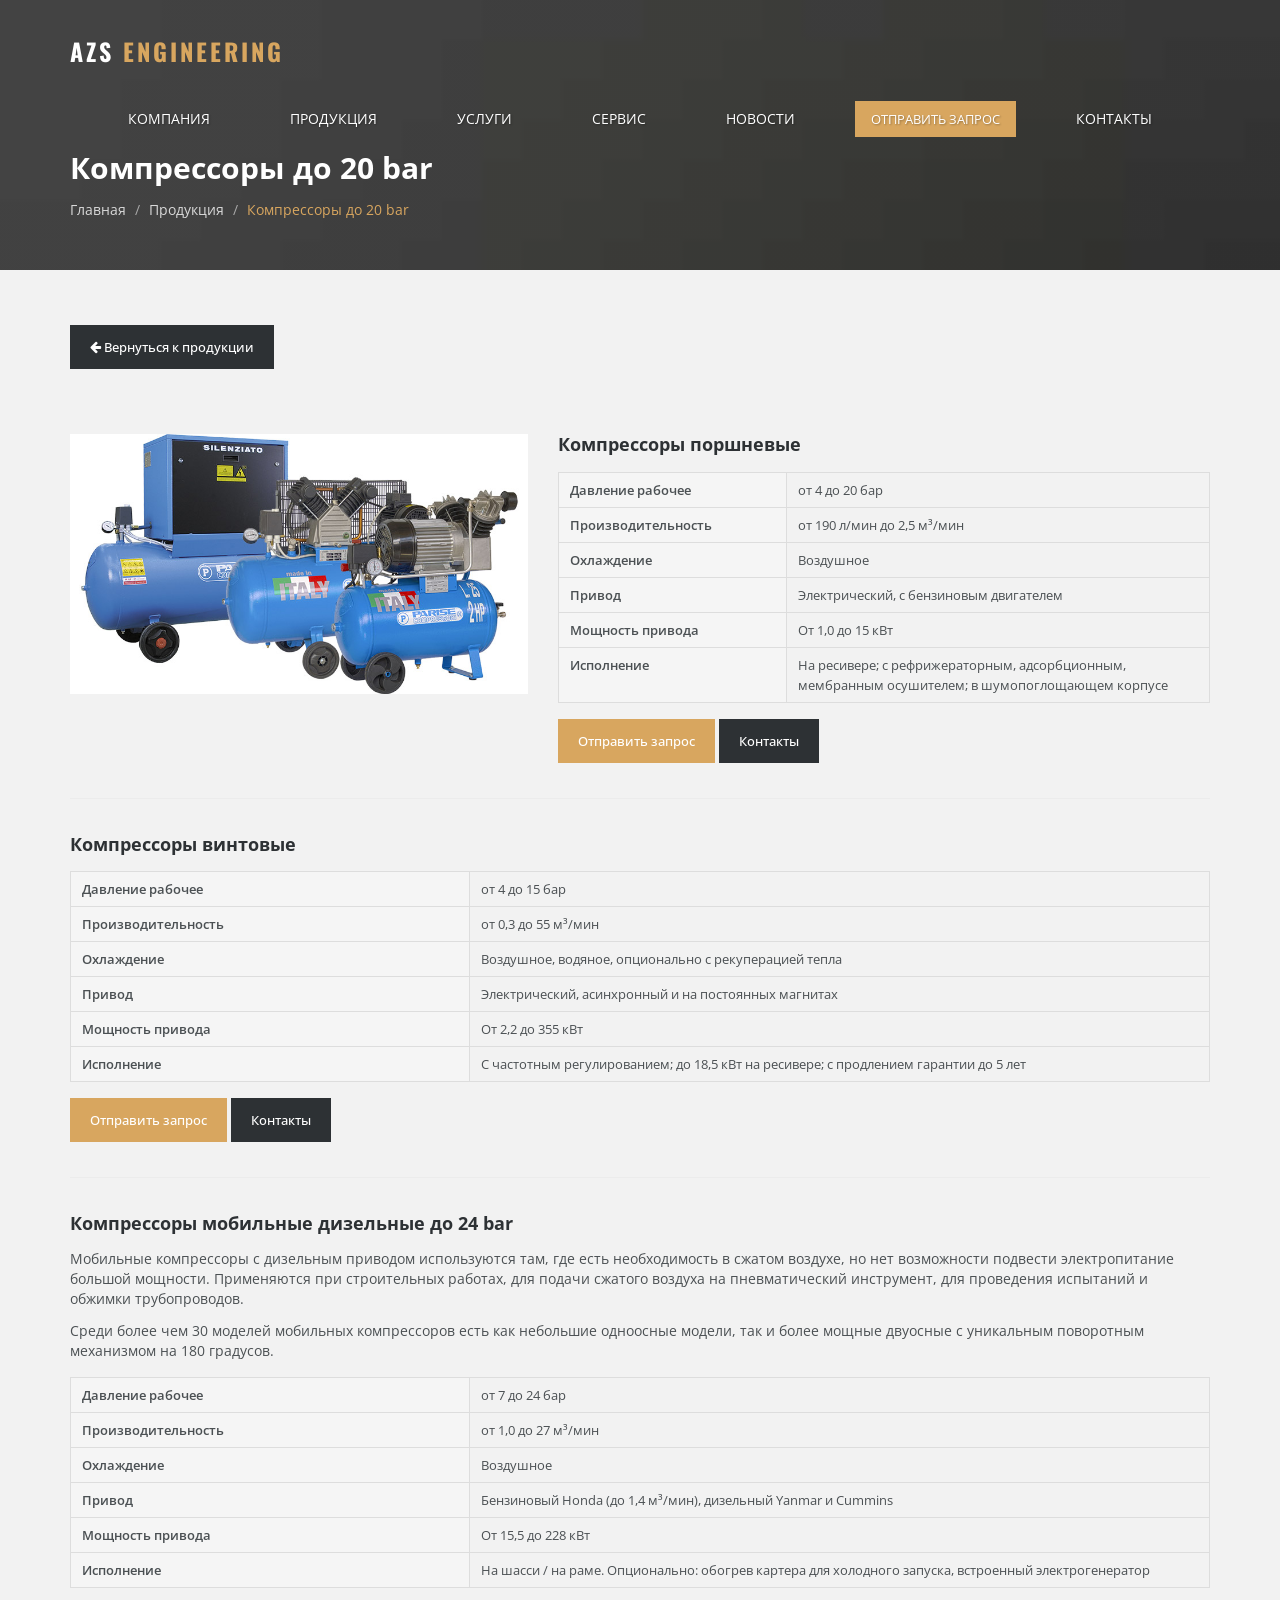
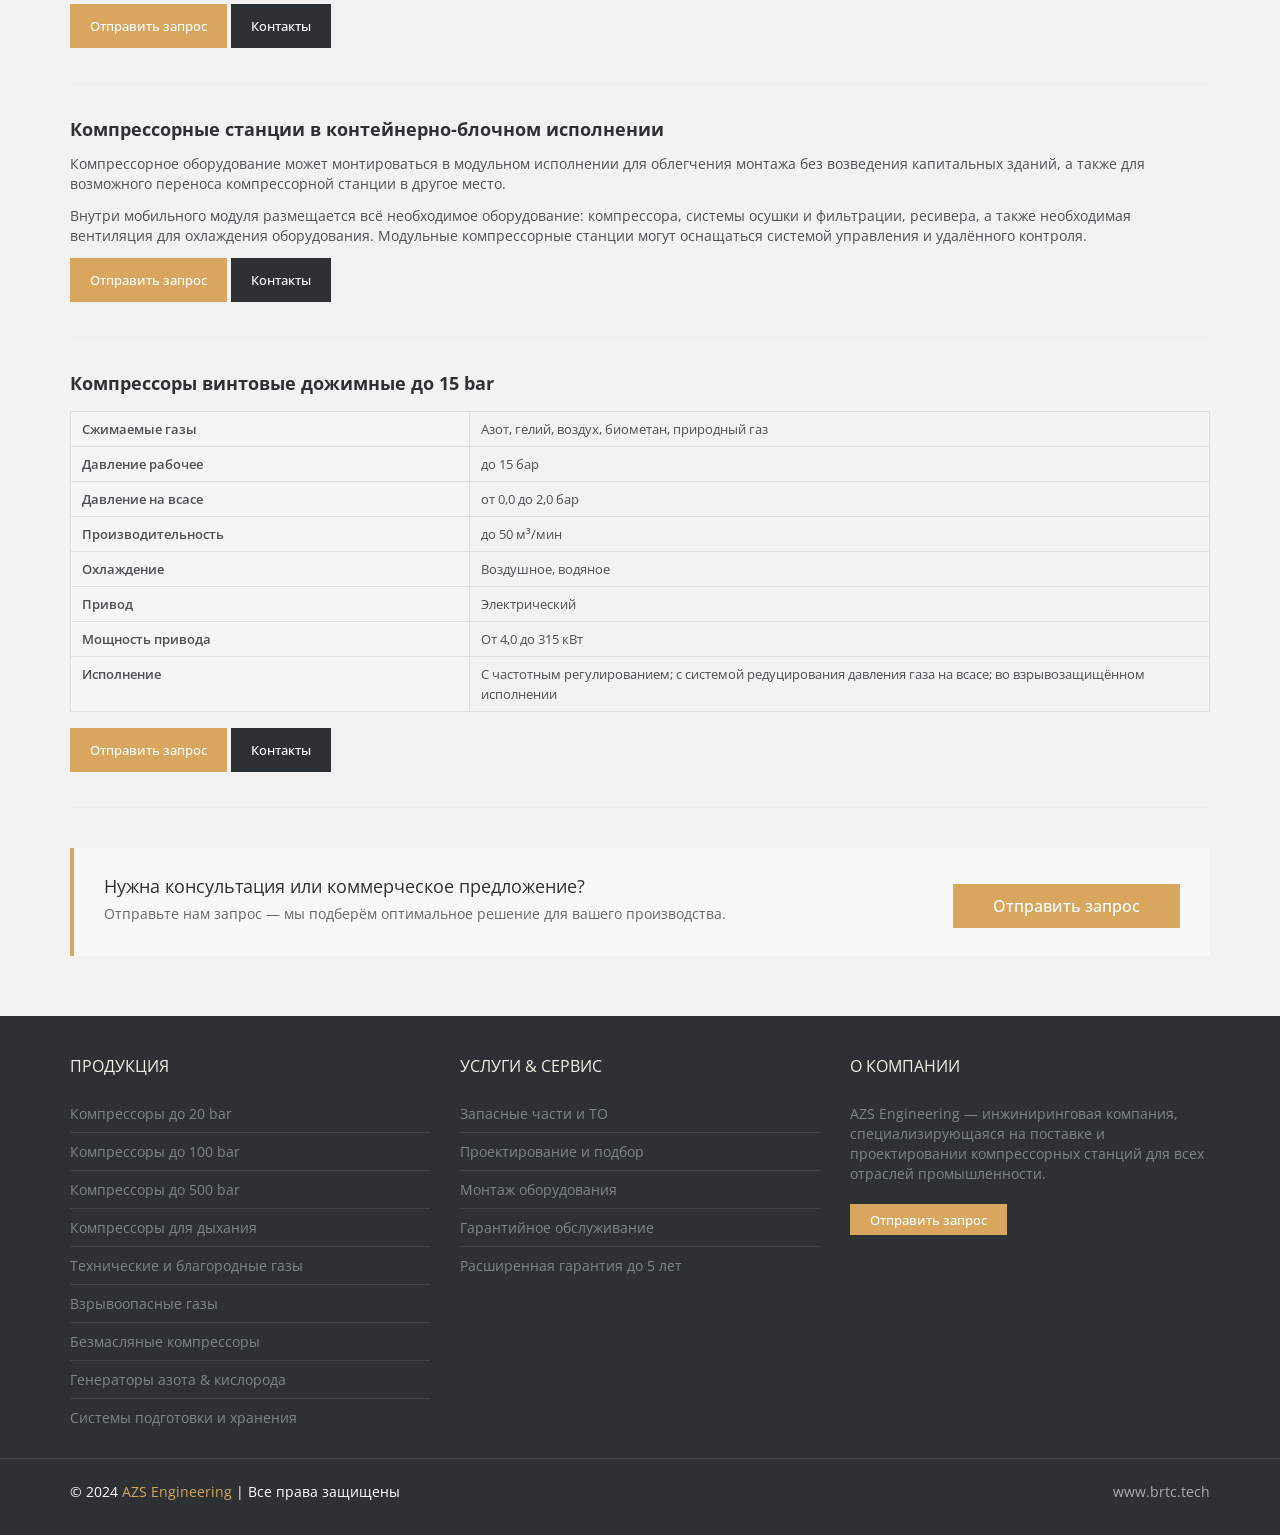
==== product-1.html @ e75a7bcc "Rebrand: replace logo image with AZS Engineering text (Oswald font) across all pages" ====
﻿<!DOCTYPE html>
<html lang="ru">
<head>
	<meta charset="utf-8">
	<title>Компрессоры до 20 bar – AZS Engineering</title>
	<meta name="viewport" content="width=device-width, initial-scale=1.0">
	<link rel="shortcut icon" href="images/favicon.ico">
	<link href="css/bootstrap.min.css" rel="stylesheet" type="text/css" />
	<link href="css/font-awesome.min.css" rel="stylesheet" type="text/css" />
	<link href="css/style.css" rel="stylesheet" type="text/css" />
	<link href="css/responsive.css" rel="stylesheet" type="text/css" />
	<link href='https://fonts.googleapis.com/css?family=Open+Sans:400,300,400italic,600,700' rel='stylesheet' type='text/css'>
	<link href='https://fonts.googleapis.com/css?family=Oswald:700' rel='stylesheet' type='text/css'>
	<script src="js/jquery.min.js" type="text/javascript"></script>
	<script src="js/bootstrap.min.js" type="text/javascript"></script>
	<script src="js/myscript.js" type="text/javascript"></script>
	<style>
	.page-hero {
		background: linear-gradient(rgba(0,0,0,0.62),rgba(0,0,0,0.62)) center/cover, url('images/service_img2.jpg') center/cover no-repeat;
		padding: 150px 0 50px;
	}
	.page-hero h1 { color:#fff; font-size:30px; font-weight:700; margin:0 0 14px; line-height:1.2; }
	.breadcrumb { background:transparent; padding:0; margin:0; }
	.breadcrumb > li + li:before { color:rgba(255,255,255,.55); }
	.breadcrumb a { color:rgba(255,255,255,.8); }
	.breadcrumb > .active { color:#d8a65f; }

	.prod-block { padding:35px 0; border-bottom:1px solid #ececec; }
	.prod-block:last-child { border-bottom:none; }
	.prod-block h3 { font-size:18px; font-weight:700; color:#2d3134; margin-bottom:14px; }
	.prod-block p { margin-bottom:12px; }

	.spec-table { width:100%; margin:16px 0; border-collapse:collapse; }
	.spec-table td { padding:7px 11px; border:1px solid #ddd; font-size:13px; vertical-align:top; }
	.spec-table td:first-child { background:#f5f5f5; font-weight:600; width:35%; }

	.sub-heading { font-size:17px; font-weight:700; color:#2d3134; margin:30px 0 5px; padding-bottom:8px; border-bottom:2px solid #d8a65f; display:inline-block; }
	.back-link { margin-bottom:30px; }
	.cta-bar { background:#f8f8f8; padding:28px 30px; margin-top:40px; border-left:4px solid #d8a65f; }
	.cta-bar h3 { margin:0 0 6px; font-size:18px; }
	.cta-bar p { margin:0; color:#666; font-size:14px; }
	.anchor-target { display:block; position:relative; top:-90px; visibility:hidden; }
	</style>
</head>
<body>
<div id="page">

<header>
	<div class="container">
		<div class="logo"><a href="index.html" style="font-family:'Oswald',sans-serif;font-size:24px;font-weight:700;color:#fff;text-decoration:none;letter-spacing:3px;display:inline-block;padding:6px 0;white-space:nowrap;">AZS<span style="color:#d8a65f;"> ENGINEERING</span></a></div>
		<div class="main_menu">
			<ul>
				<li><a href="index.html#about">Компания</a></li>
				<li><a href="index.html#products">Продукция</a></li>
				<li><a href="index.html#services">Услуги</a></li>
				<li><a href="index.html#servis">Сервис</a></li>
				<li><a href="index.html#news">Новости</a></li>
				<li><a href="index.html#request" class="btn btn-active btn-sm" style="padding:8px 16px;">Отправить запрос</a></li>
				<li><a href="index.html#contacts">Контакты</a></li>
			</ul>
		</div>
	</div>
</header>

<section class="page-hero" style="padding:0;">
	<div class="page-hero">
		<div class="container">
			<h1>Компрессоры до 20 bar</h1>
			<ol class="breadcrumb">
				<li><a href="index.html">Главная</a></li>
				<li><a href="index.html#products">Продукция</a></li>
				<li class="active">Компрессоры до 20 bar</li>
			</ol>
		</div>
	</div>
</section>

<section style="padding-bottom:60px;">
	<div class="container">
		<div class="back-link">
			<a href="index.html#products" class="btn"><i class="fa fa-arrow-left"></i> Вернуться к продукции</a>
		</div>

		<span class="anchor-target" id="p1-1"></span>
		<div class="prod-block">
			<div class="row">
				<div class="col-md-5 padbot30"><img src="images/1. Parise compressori-alternativi-a-pistoni-alta-pressione.jpg" alt="" style="width:100%;height:260px;object-fit:cover;" /></div>
				<div class="col-md-7">
					<h3>Компрессоры поршневые</h3>
					<table class="spec-table">
						<tr><td>Давление рабочее</td><td>от 4 до 20 бар</td></tr>
						<tr><td>Производительность</td><td>от 190 л/мин до 2,5 м³/мин</td></tr>
						<tr><td>Охлаждение</td><td>Воздушное</td></tr>
						<tr><td>Привод</td><td>Электрический, с бензиновым двигателем</td></tr>
						<tr><td>Мощность привода</td><td>От 1,0 до 15 кВт</td></tr>
						<tr><td>Исполнение</td><td>На ресивере; с рефрижераторным, адсорбционным, мембранным осушителем; в шумопоглощающем корпусе</td></tr>
					</table>
					<a href="index.html#request" class="btn btn-active">Отправить запрос</a>
					<a href="index.html#contacts" class="btn">Контакты</a>
				</div>
			</div>
		</div>

		<span class="anchor-target" id="p1-2"></span>
		<div class="prod-block">
			<div class="row">
				<div class="col-md-12">
					<h3>Компрессоры винтовые</h3>
					<table class="spec-table">
						<tr><td>Давление рабочее</td><td>от 4 до 15 бар</td></tr>
						<tr><td>Производительность</td><td>от 0,3 до 55 м³/мин</td></tr>
						<tr><td>Охлаждение</td><td>Воздушное, водяное, опционально с рекуперацией тепла</td></tr>
						<tr><td>Привод</td><td>Электрический, асинхронный и на постоянных магнитах</td></tr>
						<tr><td>Мощность привода</td><td>От 2,2 до 355 кВт</td></tr>
						<tr><td>Исполнение</td><td>С частотным регулированием; до 18,5 кВт на ресивере; с продлением гарантии до 5 лет</td></tr>
					</table>
					<a href="index.html#request" class="btn btn-active">Отправить запрос</a>
					<a href="index.html#contacts" class="btn">Контакты</a>
				</div>
			</div>
		</div>

		<span class="anchor-target" id="p1-3"></span>
		<div class="prod-block">
			<div class="row">
				<div class="col-md-12">
					<h3>Компрессоры мобильные дизельные до 24 bar</h3>
					<p>Мобильные компрессоры с дизельным приводом используются там, где есть необходимость в сжатом воздухе, но нет возможности подвести электропитание большой мощности. Применяются при строительных работах, для подачи сжатого воздуха на пневматический инструмент, для проведения испытаний и обжимки трубопроводов.</p>
					<p>Среди более чем 30 моделей мобильных компрессоров есть как небольшие одноосные модели, так и более мощные двуосные с уникальным поворотным механизмом на 180 градусов.</p>
					<table class="spec-table">
						<tr><td>Давление рабочее</td><td>от 7 до 24 бар</td></tr>
						<tr><td>Производительность</td><td>от 1,0 до 27 м³/мин</td></tr>
						<tr><td>Охлаждение</td><td>Воздушное</td></tr>
						<tr><td>Привод</td><td>Бензиновый Honda (до 1,4 м³/мин), дизельный Yanmar и Cummins</td></tr>
						<tr><td>Мощность привода</td><td>От 15,5 до 228 кВт</td></tr>
						<tr><td>Исполнение</td><td>На шасси / на раме. Опционально: обогрев картера для холодного запуска, встроенный электрогенератор</td></tr>
					</table>
					<a href="index.html#request" class="btn btn-active">Отправить запрос</a>
					<a href="index.html#contacts" class="btn">Контакты</a>
				</div>
			</div>
		</div>

		<span class="anchor-target" id="p1-4"></span>
		<div class="prod-block">
			<div class="row">
				<div class="col-md-12">
					<h3>Компрессорные станции в контейнерно-блочном исполнении</h3>
					<p>Компрессорное оборудование может монтироваться в модульном исполнении для облегчения монтажа без возведения капитальных зданий, а также для возможного переноса компрессорной станции в другое место.</p>
					<p>Внутри мобильного модуля размещается всё необходимое оборудование: компрессора, системы осушки и фильтрации, ресивера, а также необходимая вентиляция для охлаждения оборудования. Модульные компрессорные станции могут оснащаться системой управления и удалённого контроля.</p>
					<a href="index.html#request" class="btn btn-active">Отправить запрос</a>
					<a href="index.html#contacts" class="btn">Контакты</a>
				</div>
			</div>
		</div>

		<span class="anchor-target" id="p1-5"></span>
		<div class="prod-block">
			<div class="row">
				<div class="col-md-12">
					<h3>Компрессоры винтовые дожимные до 15 bar</h3>
					<table class="spec-table">
						<tr><td>Сжимаемые газы</td><td>Азот, гелий, воздух, биометан, природный газ</td></tr>
						<tr><td>Давление рабочее</td><td>до 15 бар</td></tr>
						<tr><td>Давление на всасе</td><td>от 0,0 до 2,0 бар</td></tr>
						<tr><td>Производительность</td><td>до 50 м³/мин</td></tr>
						<tr><td>Охлаждение</td><td>Воздушное, водяное</td></tr>
						<tr><td>Привод</td><td>Электрический</td></tr>
						<tr><td>Мощность привода</td><td>От 4,0 до 315 кВт</td></tr>
						<tr><td>Исполнение</td><td>С частотным регулированием; с системой редуцирования давления газа на всасе; во взрывозащищённом исполнении</td></tr>
					</table>
					<a href="index.html#request" class="btn btn-active">Отправить запрос</a>
					<a href="index.html#contacts" class="btn">Контакты</a>
				</div>
			</div>
		</div>

		<div class="cta-bar">
			<div class="row">
				<div class="col-md-8">
					<h3>Нужна консультация или коммерческое предложение?</h3>
					<p>Отправьте нам запрос — мы подберём оптимальное решение для вашего производства.</p>
				</div>
				<div class="col-md-4 text-right" style="padding-top:8px;">
					<a href="index.html#request" class="btn btn-active btn-lg">Отправить запрос</a>
				</div>
			</div>
		</div>
	</div>
</section>

<footer>
	<div class="container">
		<div class="row">
			<div class="col-lg-4 col-md-4 col-sm-6 padbot30">
				<div class="widget widget_category">
					<h4>Продукция</h4>
					<ul>
						<li><a href="product-1.html">Компрессоры до 20 bar</a></li>
						<li><a href="product-2.html">Компрессоры до 100 bar</a></li>
						<li><a href="product-3.html">Компрессоры до 500 bar</a></li>
						<li><a href="product-4.html">Компрессоры для дыхания</a></li>
						<li><a href="product-5.html">Технические и благородные газы</a></li>
						<li><a href="product-6.html">Взрывоопасные газы</a></li>
						<li><a href="product-7.html">Безмасляные компрессоры</a></li>
						<li><a href="product-8.html">Генераторы азота &amp; кислорода</a></li>
						<li><a href="product-9.html">Системы подготовки и хранения</a></li>
					</ul>
				</div>
			</div>
			<div class="col-lg-4 col-md-4 col-sm-6 padbot30">
				<div class="widget widget_category">
					<h4>Услуги &amp; Сервис</h4>
					<ul>
						<li><a href="index.html#services">Запасные части и ТО</a></li>
						<li><a href="index.html#services">Проектирование и подбор</a></li>
						<li><a href="index.html#services">Монтаж оборудования</a></li>
						<li><a href="index.html#servis">Гарантийное обслуживание</a></li>
						<li><a href="index.html#servis">Расширенная гарантия до 5 лет</a></li>
					</ul>
				</div>
			</div>
			<div class="col-lg-4 col-md-4 col-sm-6 padbot30">
				<div class="widget widget_text">
					<h4>О компании</h4>
					<p>AZS Engineering — инжиниринговая компания, специализирующаяся на поставке и проектировании компрессорных станций для всех отраслей промышленности.</p>
					<a href="index.html#request" class="btn btn-sm btn-active">Отправить запрос</a>
				</div>
			</div>
		</div>
	</div>
	<div id="copyright">
		<div class="container">
			<div class="pull-left">© 2024 <span>AZS Engineering</span> | Все права защищены</div>
			<div class="pull-right"><a href="http://www.brtc.tech" target="_blank" style="color:rgba(255,255,255,.6);">www.brtc.tech</a></div>
		</div>
	</div>
</footer>

</div>
<script src="js/top-foot.js"></script>
<div class="go-up" title="Вверх" id='ToTop'>&#8657;</div>
<div class="go-down" title="Вниз" id='OnBottom'>&#8659;</div>
</body>
</html>
---- css/style.css ----
/*-----------------------------------------------------------------------------------*/
/*	GENERAL STYLING
/*-----------------------------------------------------------------------------------*/
body {
	overflow-x:hidden;
	position:relative;
	margin: 0;
	padding:0;
	font-family: 'Open Sans', sans-serif;
	font-weight:400;
	font-size: 14px;
	line-height: 20px;
	color: #4b5053;
	background-color:#f2f2f2;
}

a, input, select, textarea {
	vertical-align:top;
	outline:none !important;
	-webkit-appearance: none;
	-webkit-border-radius: 0;
}

::-webkit-input-placeholder {opacity: 1 !important;}
:-moz-placeholder {opacity: 1 !important;}
::-moz-placeholder {opacity: 1 !important;}
:-ms-input-placeholder {opacity: 1 !important;}

select:-moz-focusring {
    color: transparent;
	outline:none !important;
    text-shadow: 0 0 0 #000 !important;
	border:0 !important;
}

textarea {resize: none;}

img {
	outline:0;
	vertical-align:top;
	border:0;
	width:100%;
	max-width:100.1%;
	height:auto;
}

a {
	color:#2d3134;
	transition: all 0.3s ease-in-out;
	-webkit-transition: all 0.3s ease-in-out;
}
a:hover,
a:focus {
	text-decoration:none;
	color:#d8a65f;
}


.clear {
	clear:both;
	height:0;
	font-size:0;
}

#page {overflow:x-hidden;}

section {padding: 55px 0;}

.container-video {
	padding-left: 30px;
	padding-right: 30px;
}

.margbot0 {margin-bottom:0 !important;}
.margbot5 {margin-bottom:5px !important;}
.margbot10 {margin-bottom:10px !important;}
.margbot20 {margin-bottom:20px !important;}
.margbot25 {margin-bottom:25px !important;}
.margbot30 {margin-bottom:30px !important;}
.margbot40 {margin-bottom:40px !important;}
.margbot50 {margin-bottom:50px !important;}
.margbot55 {margin-bottom:55px !important;}
.margbot60 {margin-bottom:60px !important;}
.margbot65 {margin-bottom:65px !important;}
.margbot70 {margin-bottom:70px !important;}
.margbot80 {margin-bottom:80px !important;}

.pad0 {padding:0 !important;}
.padbot0 {padding-bottom:0 !important;}
.padbot10 {padding-bottom:10px !important;}
.padbot20 {padding-bottom:20px !important;}
.padbot30 {padding-bottom:30px !important;}
.padbot40 {padding-bottom:40px !important;}
.padbot50 {padding-bottom:50px !important;}
.padbot60 {padding-bottom:60px !important;}
.padbot70 {padding-bottom:70px !important;}
.padbot80 {padding-bottom:80px !important;}
.padbot85 {padding-bottom:85px !important;}
.padtop0 {padding-top:0 !important;}


.center {text-align:center;}
.right {text-align:right;}

.color_text {color:#d8a65f !important;}

/*-----------------------------------------------------------------------------------*/
/*	SHORTCODES
/*-----------------------------------------------------------------------------------*/
/* __________ Buttons __________ */
.btn {
	margin: 0;
	padding: 12px 20px;
	border:0;
	border-radius: 0;
	box-shadow: none;
	text-transform:none;
	font-weight: 500;
	line-height: 20px;
	font-size: 13px;
	color:#fff;
	text-shadow: none;
	background-color:#2d3134;
	background-image: none !important;
	transition: all 0.3s ease-in-out;
	-webkit-transition: all 0.3s ease-in-out;
}
.btn:focus, .btn:hover {color:#fff; background-color: #d8a65f;}

.btn-active {background-color:#d8a65f; color:#fff;}
.btn-active:hover {background-color:#2d3134; color:#fff;}

.btn-white {background-color:#fff; color:#d8a65f;}
.btn-white:hover {background-color:#d8a65f; color:#fff;}

.btn-lg {padding: 12px 40px; font-size:16px;}
.btn-sm {padding: 6px 20px 5px; font-size:13px;}
.btn-xs {padding: 2px 15px 3px; font-size:11px;}


.btn_shortcodes .btn {margin:0 7px 10px 0;}
.btn_shortcodes .btn:last-child {margin-right:0;}


.ie .btn, .ie .btn-default {filter:none !important;}


/*-----------------------------------------------------------------------------------*/
/*	TYPOGRAPHY
/*-----------------------------------------------------------------------------------*/
ul, ol {padding:0; margin:0;}
li {padding:0; margin:0; list-style:none;}

p {margin:0 0 20px;}


h1, h2, h3, h4, h5, h6 {
	margin-top:0;

	text-transform:none ;
	font-weight:400;
	line-height:1.2;
	color:#2d3134;
}

h1 {margin:0 0 24px; font-size:28px;}
h2 {margin:0 0 34px; font-size:23px;}
h3 {margin:0 0 21px; font-size:20px;}
h4 {margin:0 0 21px; font-size:17px;}
h5 {margin:0 0 15px; font-size:15px;}
h6 {margin:0 0 15px; font-size:12px;}



/*-----------------------------------------------------------------------------------*/
/*	HEADER
/*-----------------------------------------------------------------------------------*/
header {
	position:fixed;
	z-index:9999;
	left:0;
	top:0;
	width:100%;
	padding:35px 0;
	transition: all 0.3s ease-in-out;
	-webkit-transition: all 0.3s ease-in-out;
}
header.menu_fixed {
	padding:10px 0;
	background-color:#2d3134;
}


/* Logo */
.logo a {
	display:block;
	width:191px;
	margin:0 auto;
}



/* Menu */
.main_menu {
	overflow:hidden;
	padding:33px 0 0;
	text-align:center;
	transition: all 0.3s ease-in-out;
	-webkit-transition: all 0.3s ease-in-out;
}
header.menu_fixed .main_menu {padding-top:15px;}
.main_menu li {
	display:inline-block;
	margin:0 18px;
}
.main_menu li a {
	display:block;
	padding:9px 20px 11px;

	text-transform:uppercase;
	font-weight:400;
	color:#fff;
	text-shadow:1px 1px 2px rgba(0,0,0,0.31);
}
.main_menu li a:hover,
.main_menu li.active a {
	text-decoration:line-through;
	color:#fff;
	background-color:#d8a65f;
}



/*-----------------------------------------------------------------------------------*/
/*	Home
/*-----------------------------------------------------------------------------------*/


/* Video BG */
#home {
	position:relative;
	height:713px;
	padding-bottom:0;
	margin-bottom:65px;
	background-image:url(../images/video_bg.jpg);
	background-repeat:no-repeat;
	background-size:cover;
	background-position:center center;
}

.video_bg_content {
	position:absolute;
	left:0;
	top:50%;
	width:100%;
	text-align:center;
	transform:translateY(-50%);
	-o-transform:translateY(-50%);
	-ms-transform:translateY(-50%);
	-webkit-transform:translateY(-50%);
}
.video_bg_content .left_text {
	padding:0 20px 0 0;
	line-height:30px;
	font-size:22px;
	color:#d8a65f;
	opacity: 0.4;
}
.video_bg_content .right_text {
	padding:0 0 0 20px;
	line-height:30px;
	font-size:22px;
	color:#feffff;
	opacity: 0.4;
}

.mb_YTVPBar {
	padding:0;
	height:100%;
}
.mb_YTVPBar .buttonBar {
	padding:0;
	bottom:0;
	top:0;
}
.mb_YTVPProgress {display:none !important;}
.mb_YTVPMuteUnmute {display:none !important;}
.mb_YTVPPlaypause {
	overflow:hidden;
	position:absolute !Important;
	top:50%;
	left:50%;
	width:62px !important;
	height:62px !important;
	margin:-31px 0 0 -31px;
	line-height:62px !Important;
	text-align:center;
	font-size:32px !important;
	text-indent:4px;
	border-radius:50%;
	border:2px solid #fff;
	background-color:rgba(255,255,255,0.15);
}


/*-----------------------------------------------------------------------------------*/
/*	Section About
/*-----------------------------------------------------------------------------------*/

/* Tabs */
.tab_block .nav-tabs {border:0;}
.tab_block .nav-tabs li {margin:0;}
.tab_block .nav-tabs li a {
	margin:0;
	padding:21px 40px 13px;

	font-weight:400;
	line-height:20px;
	font-size:14px;
	color:#2d3134;
	border:0;
	border-radius:0;
}
.tab_block .nav-tabs li.active a,
.tab_block .nav-tabs li.active a:hover,
.tab_block .nav-tabs li.active a:focus {
	color:#d8a65f;
	border:0;
	background-color:#2d3134;
}
.tab_block .tab-content {
	padding:23px 20px 15px;
	color:#92989b;
	box-shadow:0 2px 0 rgba(0,0,0,0.1);
	background-color:#2d3134;
}


/* Services */
#services .service_item {
	overflow:hidden;
	position:relative;
	padding:50px 20px 44px;
	box-shadow:0 2px 0 rgba(0,0,0,0.1);
	background-color:#d8a65f;
}
#services .service_item:before {
	content:'';
	position:absolute;
	z-index:2;
	left:0;
	top:0;
	width:100%;
	height:100%;
	background-color:#2d3134;
	transition: all 0.3s ease-in-out;
	-webkit-transition: all 0.3s ease-in-out;
}
#services .service_item:hover:before {
	top:100%;
}
#services .service_img {
	position:absolute;
	z-index:1;
	left:0;
	top:0;
	width:100%;
	height:100%;
	opacity:0.1;
	background-repeat:no-repeat;
	background-size:cover;
	background-position:center center;
}
#services .service_img.bg1 {background-image:url(../images/service_img1.jpg);}
#services .service_img.bg2 {background-image:url(../images/service_img2.jpg);}
#services .service_img.bg3 {background-image:url(../images/service_img3.jpg);}
#services .service_img.bg4 {background-image:url(../images/service_img4.jpg);}
#services .service_item i {
	position:relative;
	z-index:3;
	display:block;
	width:62px;
	height:62px;
	margin:0 auto 36px;

	font-weight:700;
	font-style:normal;
	line-height:62px;
	font-size:20px;
	color:#2d3134;
	border-radius:50%;
	background-color:#d8a65f;
	transition: all 0.3s ease-in-out;
	-webkit-transition: all 0.3s ease-in-out;
}
#services .service_item:hover i {
	color:#fff;
	background-color:#2d3134;
}
#services .service_item h4 {
	position:relative;
	z-index:3;
	margin:0 0 10px;

	text-transform:none;
	line-height:20px;
	font-size:14px;
	color:#d8a65f;
	transition: all 0.3s ease-in-out;
	-webkit-transition: all 0.3s ease-in-out;
}
#services .service_item:hover h4 {
	color:#2d3134;
}
#services .service_item span {
	position:relative;
	z-index:3;
	display:block;
	color:#92989b;
	transition: all 0.3s ease-in-out;
	-webkit-transition: all 0.3s ease-in-out;
}
#services .service_item:hover span {
	color:#2d3134;
}


/*-----------------------------------------------------------------------------------*/
/*	Section Twitter Block
/*-----------------------------------------------------------------------------------*/
#twitter_block {
	margin-bottom:60px;
	background-image:url(../images/twitter_bg.jpg);
	background-repeat:no-repeat;
	background-size:cover;
	background-position:center center;
}

#twitter_block i.fa {
	display:block;
	width:89px;
	height:89px;
	margin:0 auto 37px;
	text-align:center;
	line-height:89px;
	font-size:60px;
	color:#fff;
	border-radius:50%;
	background-color:#d8a65f;
}

#twitter_block .twitter_wrap {
	width:60%;
	margin:0 auto;
	text-align:center;
}
#twitter_block .twitter_wrap .tweet_text {
	display:block;
	padding:0 0 15px;
	line-height:30px;
	font-size:25px;
	color:#fff;
}
#twitter_block .twitter_wrap .tweet_text a {
	color:#d8a65f;
}
#twitter_block .twitter_wrap .tweet_time a {
	color:#d8a65f;
}
#twitter_block .twitter_wrap .follow_btn {
	line-height:14px;
	color:#d8a65f;
}


/*-----------------------------------------------------------------------------------*/
/*	Section Products
/*-----------------------------------------------------------------------------------*/
#products {padding-bottom:20px;}
#products .col-lg-4 {
	float:none;
	display:inline-block;
	vertical-align:top;
	margin-right:-3px;
}
#products .gallery_img {
	display:block;
	margin:0 0 26px;
	box-shadow:0 2px 0 rgba(0,0,0,0.1);
	background-color:#d8a65f;
}
#products .gallery_img img {
	width:100%;
	transition: all 0.3s ease-in-out;
	-webkit-transition: all 0.3s ease-in-out;
}
#products .gallery_img:hover img {
	opacity:0.5;
}
#products .gallery_title {
	float:left;
	margin:0 0 10px;

	text-transform:uppercase;
	font-weight:400;
	line-height:20px;
	font-size:14px;
}
#products .gallery_item:hover .gallery_title a {
	color:#d8a65f;
}
#products .product_rating {
	float:right;
	padding-bottom:11px;
}
#products .product_rating i {
	display:inline-block;
	padding-left:2px;
	line-height:20px;
	font-size:16px;
	color:#d8a65f;
	cursor:default;
}
#products .gallery_item span {
	display:block;
	padding:0 0 25px;
}
#products .product_price {
	float:left;

	font-weight:400;
	line-height:20px;
	font-size:16px;
	color:#2d3134;
}
#products .gallery_btn {
	overflow:hidden;
	float:right;
	position:relative;

	text-transform:uppercase;
	font-weight:400;
	line-height:20px;
	font-size:16px;
}
#products .gallery_btn:before {
	content:'';
	position:absolute;
	left:-100%;
	top:50%;
	width:100%;
	height:1px;
	background-color:#d8a65f;
	transition: all 0.3s ease-in-out;
	-webkit-transition: all 0.3s ease-in-out;
}
#products .gallery_btn:hover:before {left:0;}


/*-----------------------------------------------------------------------------------*/
/*	Section Team
/*-----------------------------------------------------------------------------------*/
#team .team_foto {
	margin-bottom:35px;
	background-color:#000;
}
#team .team_foto img {
	transition: all 0.3s ease-in-out;
	-webkit-transition: all 0.3s ease-in-out;
}
#team .team_item:hover .team_foto img {
	opacity:0.7;
}

#team .team_name {
	margin:0;

	text-transform:uppercase;
	font-weight:400;
	line-height:20px;
	font-size:14px;
	color:#2d3134;
	transition: all 0.3s ease-in-out;
	-webkit-transition: all 0.3s ease-in-out;
}
#team .team_item:hover .team_name {
	color:#d8a65f;
}
#team .team_position {
	margin:0 0 8px;
	font-family: 'Open Sans', sans-serif;
	text-transform:none;
	font-weight:400;
	line-height:20px;
	font-size:12px;
	color:#4b5053;
}

#team .team_social a {
	display:inline-block;
	width:22px;
	height:22px;
	margin:0 7px 0 0;
	text-align:center;
	line-height:22px;
	font-size:20px;
	color:#c5ccd1;
}
#team .team_social a:hover {
	color:#d8a65f;
}

/*-----------------------------------------------------------------------------------*/
/*	Section Testimonials
/*-----------------------------------------------------------------------------------*/
#testimonials {padding-top:0;}
#testimonials .slides li {
	padding:97px 0 74px;
	background-color:#fff;
	box-shadow:0 2px 0 rgba(0,0,0,0.1);
}
#testimonials .flexslider.testimonials_carousel {
	position:static;
}
#testimonials .testimonials_img {
	position:absolute;
	left:0;
	top:0;
	right:50%;
	bottom:0;
	margin-right:300px;
	background-repeat:no-repeat;
	background-size:cover;
	background-position:center center;
}
#testimonials .testimonials_img.bg1 {background-image:url(../images/testimonials_img1.jpg);}
#testimonials .testimonials_img.bg2 {background-image:url(../images/testimonials_img2.jpg);}
#testimonials .testimonials_img.bg3 {background-image:url(../images/testimonials_img3.jpg);}

#testimonials .testimonials_text {
	position:relative;
	float:right;
	width:730px;
	padding-top:57px;
	line-height:30px;
	font-size:18px;
}
#testimonials .testimonials_text:before {
	content:'';
	position:absolute;
	left:0;
	top:0;
	width:18px;
	height:13px;
	background-image:url(../images/testim_i.png);
	background-repeat:no-repeat;
}
#testimonials .testimonials_text p {
	margin-bottom:63px;

	color:#4b5053;
}
#testimonials .testimonials_text span {
	display:block;

	color:#d8a65f;
}


/*-----------------------------------------------------------------------------------*/
/*	Section Contacts
/*-----------------------------------------------------------------------------------*/
#contacts #map {
	margin-top:4px;
	box-shadow:0 2px 0 rgba(0,0,0,0.1);
}

#contacts .our_office_wrap h3 {
	margin:0 0 30px;
	line-height:20px;
	font-size:14px;
}
#contacts .our_office_wrap ul {
	margin-bottom:25px;
	padding-bottom:11px;
	border-bottom:1px solid #dce6eb;
}
#contacts .our_office_wrap li {
	padding:0 0 11px;
	line-height:20px;
	font-size:14px;
}
#contacts .social a {
	margin:0 10px 10px 0;
	font-size:22px;
	color:#c5ccd1;
}
#contacts .social a:hover {color:#d8a65f;}
#contacts  input[type="text"],
#contacts  textarea {
	width:100%;
	height:44px;
	margin:0 0 10px;
	padding:12px 20px;
	text-align:left;
	line-height:20px;
	font-size:12px;
	color:#7e8589;
	text-shadow:none;
	border:0;
	box-shadow:0 2px 0 rgba(0,0,0,0.1);
	border-radius:0;
	background:#fff;
}
#contacts  textarea {
	height:130px;
	padding:18px 20px;
	resize:none;
}
#contacts  input[type="submit"] {
	width:157px;
	height:43px;
	margin:0 auto;

	line-height:20px;
	font-size:15px;
	color:#fff;
	text-shadow:none;
	border:0;
	box-shadow:none;
	background:#d8a65f;
	transition: all 0.3s ease-in-out;
	-webkit-transition: all 0.3s ease-in-out;
}
#contacts  input[type="submit"]:hover {
	background:#4ec2b9;
}


/* form valid style */
#contacts .contact_form .notification_error,
#contacts .contact_form .notification_ok {
    border-radius: 5px;
	-webkit-border-radius:5px;
    margin: 2px 0 13px 0;
    padding: 12px 10px 12px 35px;
	position:relative;
}
#contacts .contact_form .notification_ok {
    border: 1px #038bd4 solid;
    color: #038bd4;
	background:#d0e3ea;
}
#contacts .contact_form .notification_error {
    border: 1px #c93119 solid;
    color: #c93119;
	background:#ffcfcf;
}


/*-----------------------------------------------------------------------------------*/
/*	Widgets
/*-----------------------------------------------------------------------------------*/

.widgets_clear {display:none;}

/* latest News */
.latest_news_item {
	position:relative;
	display:block;
	margin-bottom:25px;
	padding:0 0 17px 62px;
	border-bottom:1px solid #434343;
}
.widget_latest_news a:last-child {
	margin-bottom:0;
	padding-bottom:0;
	border:0;
}
.latest_news_item img {
	position:absolute;
	left:0;
	top:4px;
	width:53px;
}
.latest_news_item p {
	margin:0 0 10px;
	text-transform:uppercase;
	line-height:20px;
	font-size:14px;
	color:#80878c;
	transition: all 0.3s ease-in-out;
	-webkit-transition: all 0.3s ease-in-out;
}
.latest_news_item:hover p {
	color:#fff;
}
.latest_news_item span {
	display:block;
	color:#d8a65f;
}



/* Widget Contact Information */
.widget_stay_connected ul {
	margin-bottom:16px;
	padding-bottom:9px;
	border-bottom:1px solid #434343;
}
.widget_stay_connected ul li {
	position:relative;
	padding:0 0 9px 37px;
}
.widget_stay_connected li i {
	position:absolute;
	left:0;
	top:0;
	width:20px;
	height:20px;
	line-height:20px;
	font-size:16px;
}
.widget_stay_connected li span {
	color:#80878c !important;
}



/* Widget Social */
.social a {
	display:inline-block;
	width:24px;
	height:24px;
	margin:0 2px 0 0;
	text-align:center;
	line-height:24px;
	font-size:18px;
	color:#80878c;
}
.social a:hover {
	color:#d8a65f;
}


/* Widget Flickr */
.widget_flickr ul {
	margin:0 -6px -6px 0;
}
.widget_flickr li {
	overflow:hidden;
	float:left;
	width:81px;
	height:71px;
	margin:0 6px 6px 0;
	background-color:#d8a65f;
}
.widget_flickr li a {display:block;}
.widget_flickr li a img {
	width:100%;
	transition: all 0.3s ease-in-out;
	-webkit-transition: all 0.3s ease-in-out;
}
.widget_flickr li a:hover img {
	opacity:0.3;
}


/* Widget Twitter */
.widget_twitter li {
	position:relative;
	margin-bottom:15px;
	padding:0 0 16px 30px;
	border-bottom:1px solid #434343;
}
.widget_twitter li:last-child {
	margin-bottom:0;
	padding-bottom:0;
	border:0;
}
.widget_twitter li:before {
	content: "\f099";
	position:absolute;
	left:0;
	top:0;
	width:24px;
	height:24px;
	font-family: FontAwesome;
	line-height:24px;
	font-size:18px;
	color:#fff;
}
.widget_twitter .tweet_text {
	display:block;
	padding:0 0 10px;
}
.widget_twitter .tweet_text a {color:#fff;}
.widget_twitter .tweet_time {
	display:block;
}
.widget_twitter .tweet_time a {
	color:#d8a65f;
}
.widget_twitter .tweet_time a:hover {
	color:#fff;
}


/* Widget Category */
.widget_category li {
	margin:0 0 9px;
	padding:0 0 8px;
	border-bottom:1px solid #434343;
}
.widget_category li:last-child {
	margin:0;
	padding:0;
	border:0;
}
.widget_category li a {color:#80878c;}
.widget_category li a:hover {color:#fff;}


/* Widget Contact Inf */
.widget_contact_inf li {
	padding-bottom:9px;
}
.widget_contact_inf li i {
	display:inline-block;
	margin-right:17px;
	font-size:18px;
}


/* Widget Newsletter */
.newsletter_form form {
	position:relative;
}
.newsletter_form input[type="text"] {
	width:100%;
	padding:11px 60px 11px 17px;
	line-height:20px;
	font-size:12px;
	color:#b5b5b5;
	border:0;
	border-radius:0;
	box-shadow:none;
	background:#404447;
}
.newsletter_form input[type="submit"] {
	overflow:hiiden;
	position:absolute;
	top:0;
	right:0;
	display:block;
	width:43px;
	height:42px;
	text-indent:-999px;
	text-shadow:none;
	border:0;
	box-shadow:none;
	border-radius:0;
	background-color:#80878c;
	background-image:url(../images/newsletter_bg.png);
	background-repeat:no-repeat;
	transition: all 0.3s ease-in-out;
	-webkit-transition: all 0.3s ease-in-out;
}
.newsletter_form input[type="submit"]:hover {
	background-color:#d8a65f;
}


/* Widget Links */
.widget_links li {padding-bottom:9px;}


/*-----------------------------------------------------------------------------------*/
/*	FOOTER
/*-----------------------------------------------------------------------------------*/
footer {
	overflow:hidden;
	padding:40px 0 10px;
	color:#80878c;
	background-color:#2d3134;
}

footer h4 {
	margin:0 0 28px;
	text-transform:uppercase;
	font-weight:400;
	line-height:20px;
	font-size:16px;
	color:#f2f1e6;
}
footer a {color:#80878c;}
footer a:hover {color:#d8a65f;}

#copyright {
	padding:23px 0;
	color:#fff;
	border-top:1px solid #434343;
	background-color:#2d3134;
}
#copyright span {color:#d8a65f;}


/*---------- вверх - вниз ------------*/
.go-up, .go-down {
 display: none;
 position: fixed;
 z-index: 9999; 
 right: 2%;
 background: #D8A65F;
 border: 1px solid #ccc;
 border-radius: 5px;
 cursor: pointer;
 color: #fff;
 text-align: center;
 font: normal normal 42px/42px sans-serif;
 text-shadow: 0 1px 2px #000;
 opacity: .6;
 /*padding: 3px;*/
 margin-bottom: 5px;
 width: 42px;
 height: 42px;
}
.go-up { bottom: 60px; }
.go-down { bottom: 10px; }
.go-down:hover,
.go-up:hover {
 opacity: 1;
 box-shadow: 0 5px 0.5em -1px #666;
}

@media only screen and (min-width: 481px) and (max-width: 767px){
.go-up, .go-down, .go-down:hover, .go-up:hover {opacity: 0; display: none; z-index: 0; }
}

@media only screen and (max-width: 480px){
.go-up, .go-down, .go-down:hover, .go-up:hover {opacity: 0; display: none; z-index: 0; }
}
---- css/responsive.css ----
/*-----------------------------------------------------------------------------------*/
/*	RESPONSIVE STYLES
/*-----------------------------------------------------------------------------------*/
@media (min-width: 992px) and (max-width: 1199px) {
	
	.video_bg_content .left_text {padding-bottom:30px;}
	.video_bg_content .right_text {padding-top:30px;}
	
	.tab_block .nav-tabs li a {padding:15px 20px;}
	
	#testimonials .slides li {padding:50px 0;}
	#testimonials .testimonials_img {margin-right:160px;}
	#testimonials .testimonials_text {width:60%; padding-top:40px; font-size:13px; line-height:20px;}
	#testimonials .testimonials_text p {margin-bottom:30px;}
	
	
}

@media (min-width: 768px) and (max-width: 991px) {

	.main_menu li {margin:0 5px;}
	
	.video_bg_content .left_text {padding-bottom:30px;}
	.video_bg_content .right_text {padding-top:30px;}
	
	#testimonials .slides li {padding:50px 0;}
	#testimonials .testimonials_img {margin-right:110px;}
	#testimonials .testimonials_text {width:60%; padding-top:40px; font-size:13px; line-height:20px;}
	#testimonials .testimonials_text p {margin-bottom:30px;}
	
	
	
	
	
	.widgets_clear {display:block;}
	

}

@media (max-width: 767px) {
	
	/* Menu */
	header {padding:10px 0; background-color:#2d3134;}
	.menu_toggler {display:inline-block; margin-top:9px; width:20px; height:20px; line-height:20px; text-align:center; font-size:21px; color:#fff;}
	
	.main_menu {padding:0; float:right;}
	.main_menu ul {position:absolute; left:0; top:100%; width:100%; text-align:left; background-color:#2d3134;}
	.main_menu li {display:block; margin:0; padding:0 0 4px 30px;}
	.main_menu li a {color:rgba(255,255,255,0.5); padding:0;}
	.main_menu li a:before {display:none;}
	.main_menu li a:hover, .main_menu li.active a {background:none; color:#fff;}
	
	
	.logo {float:left;}
	
	
	.video_bg_content .left_text {padding:0 0 35px; font-size:18px; line-height:20px;}
	.video_bg_content .right_text {padding:35px 0 0; font-size:12px; line-height:20px;}
	
	.tab_block .nav-tabs li a {padding:10px 15px;}
	
	#testimonials .slides li {padding:40px 0;}
	#testimonials .testimonials_img {margin-right:70px;}
	#testimonials .testimonials_text {width:60%; padding-top:20px; font-size:11px; line-height:17px;}
	#testimonials .testimonials_text p {margin-bottom:20px;}
	
	
	
	
	
	.widgets_clear {display:block;}
	
}

@media (max-width: 479px) {
	
	.tab_block .nav-tabs li {width:100%; float:none;}
	


	/* Bootstrap Style fix */
	.col-ss-1, .col-ss-2, .col-ss-3, .col-ss-4, .col-ss-5, .col-ss-6, .col-ss-7, .col-ss-8, .col-ss-9, .col-ss-10, .col-ss-11 {float: left;}
	.col-ss-12 {width: 100%;}
	.col-ss-11 {width: 91.66666666666666%;}
	.col-ss-10 {width: 83.33333333333334%;}
	.col-ss-9 {width: 75%;}
	.col-ss-8 {width: 66.66666666666666%;}
	.col-ss-7 {width: 58.333333333333336%;}
	.col-ss-6 {width: 50%;}
	.col-ss-5 {width: 41.66666666666667%;}
	.col-ss-4 {width: 33.33333333333333%;}
	.col-ss-3 {width: 25%;}
	.col-ss-2 {width: 16.666666666666664%;}
	.col-ss-1 {width: 8.333333333333332%;}

}
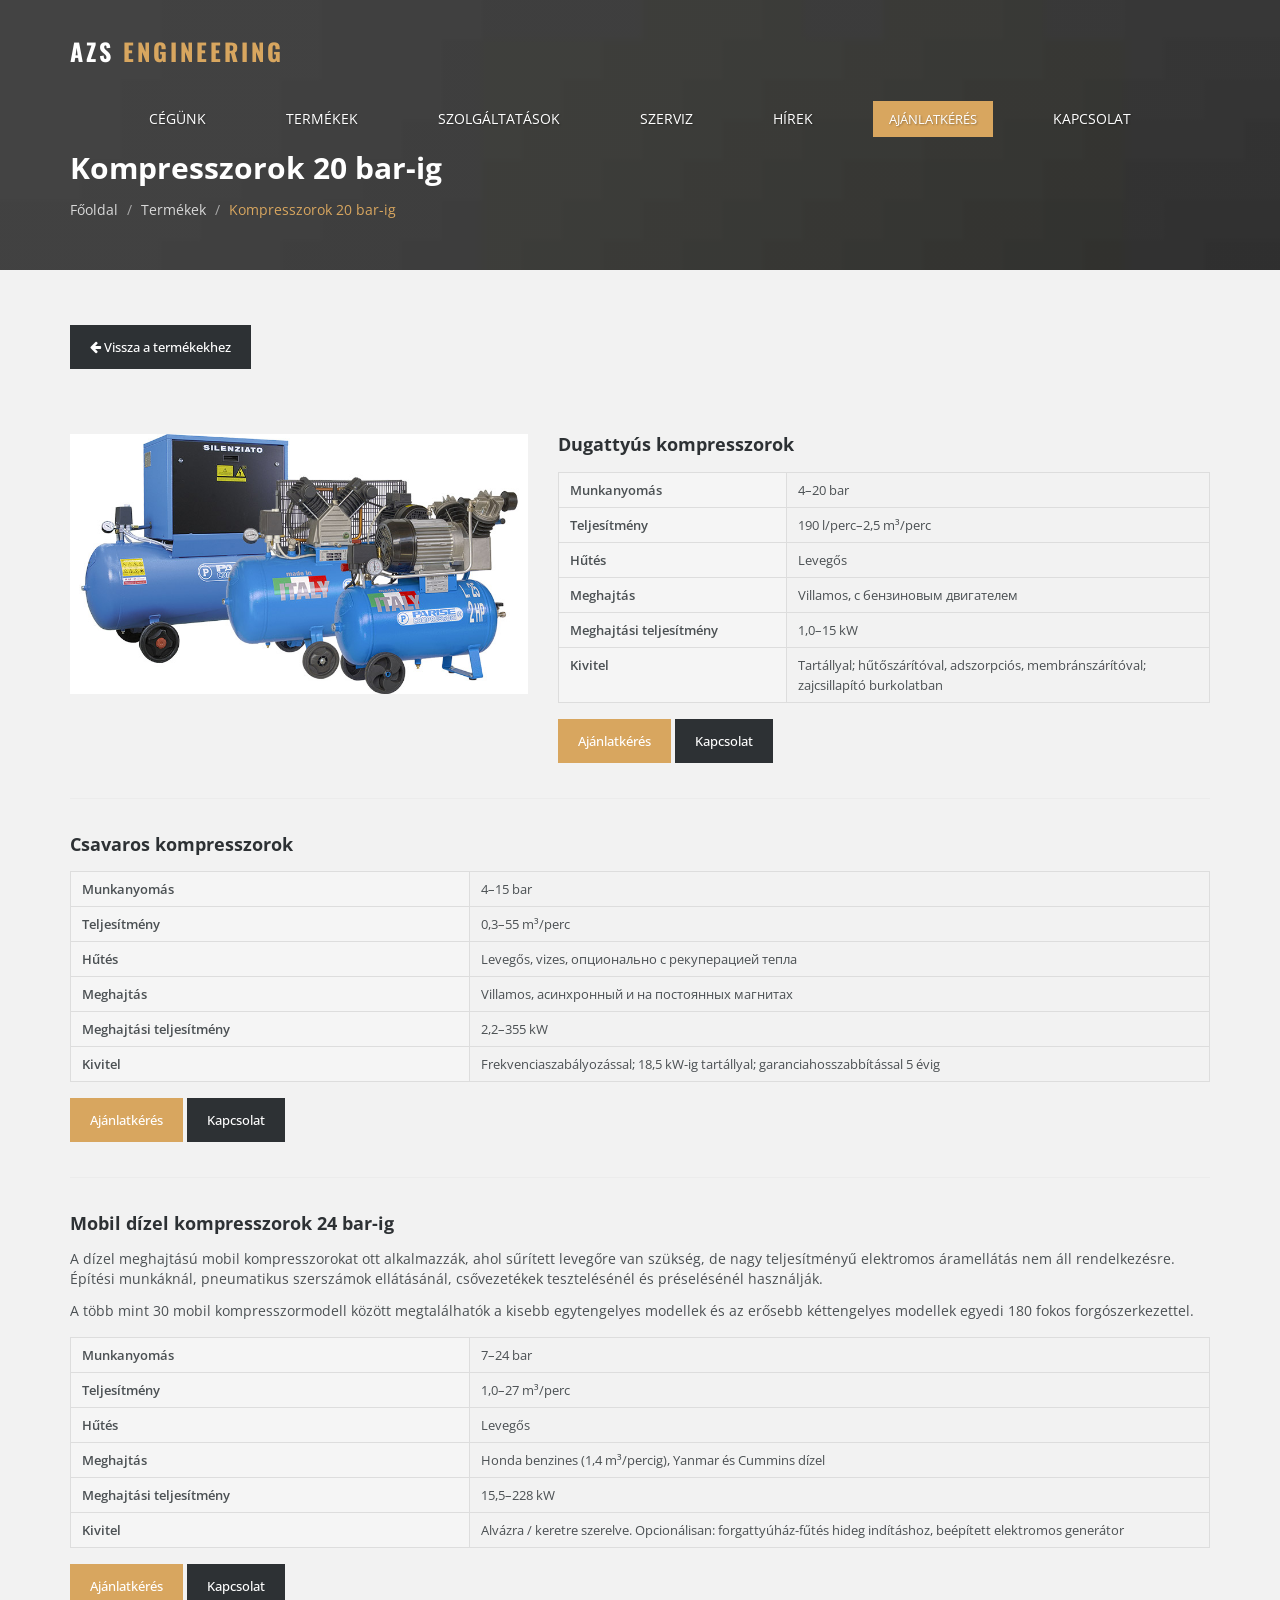
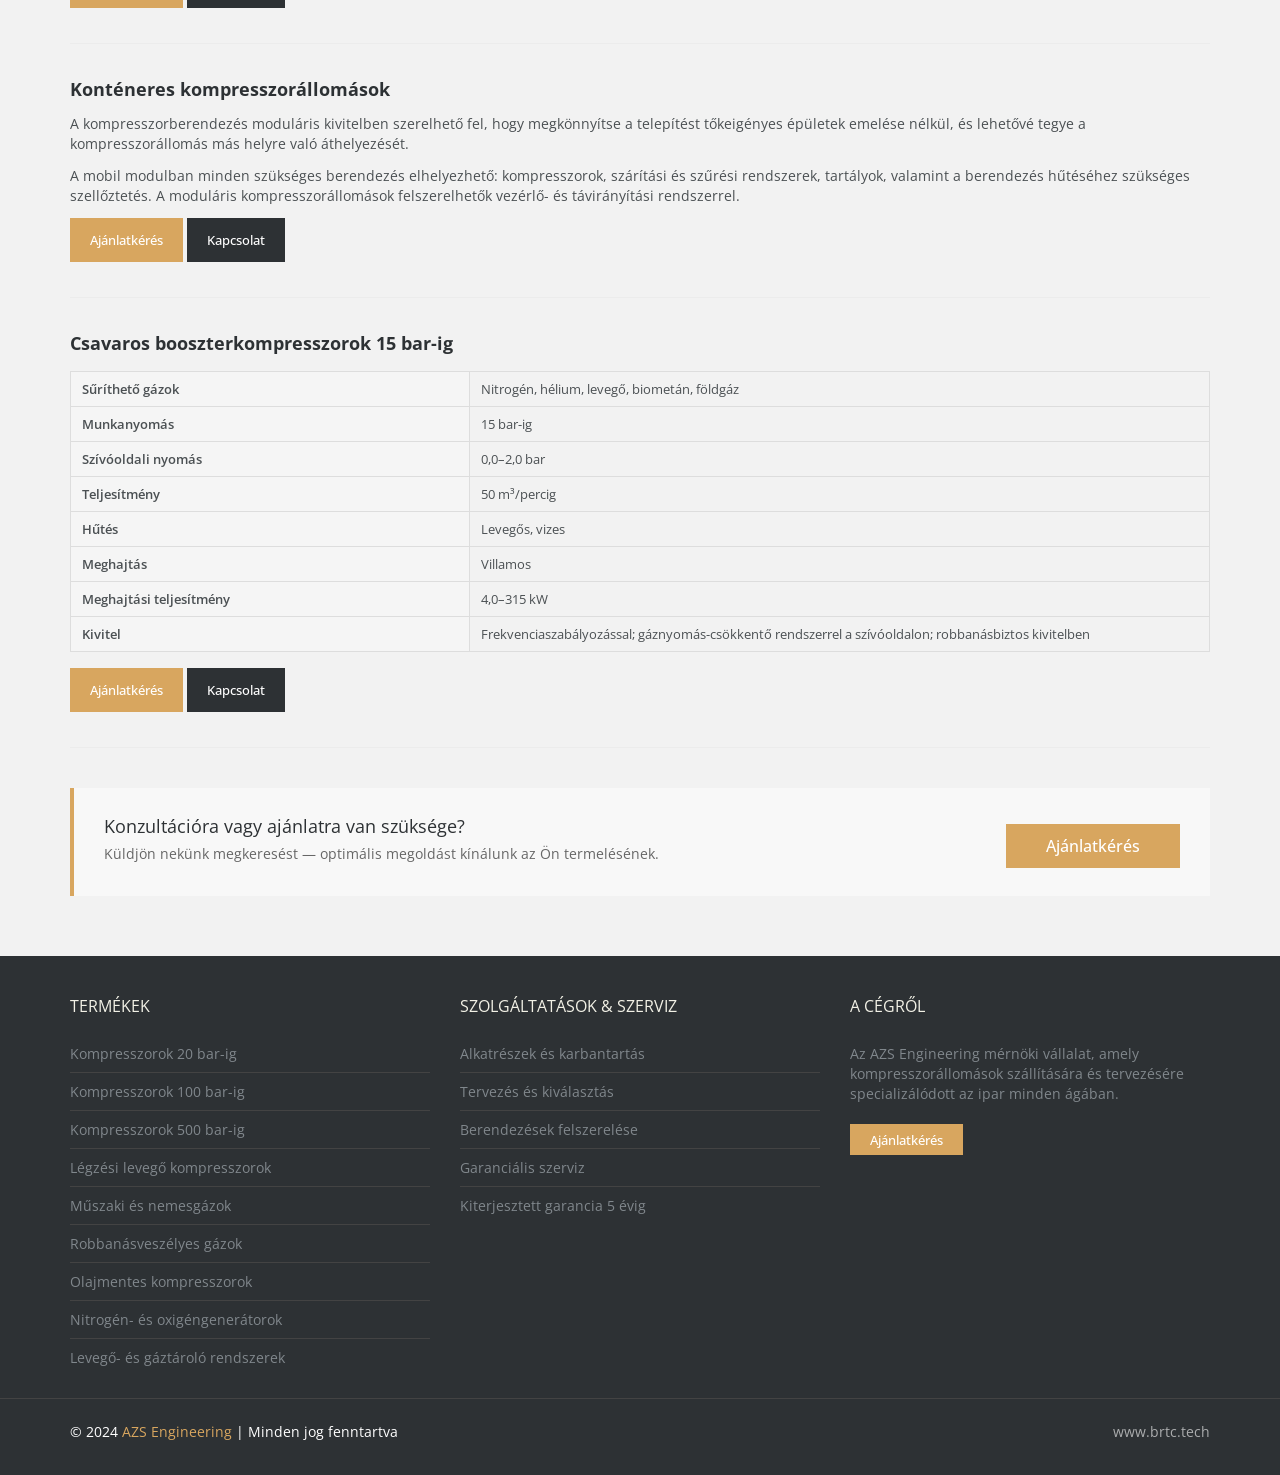
==== commit 09458c53: "Translate entire website to Hungarian (Magyar) All 10 HTML files (index + product-1 through product-" ====
--- a/product-1.html
+++ b/product-1.html
@@ -1,8 +1,8 @@
-﻿<!DOCTYPE html>
-<html lang="ru">
+<!DOCTYPE html>
+<html lang="hu">
 <head>
 	<meta charset="utf-8">
-	<title>Компрессоры до 20 bar – AZS Engineering</title>
+	<title>Kompresszorok 20 bar-ig – AZS Engineering</title>
 	<meta name="viewport" content="width=device-width, initial-scale=1.0">
 	<link rel="shortcut icon" href="images/favicon.ico">
 	<link href="css/bootstrap.min.css" rel="stylesheet" type="text/css" />
@@ -50,13 +50,13 @@
 		<div class="logo"><a href="index.html" style="font-family:'Oswald',sans-serif;font-size:24px;font-weight:700;color:#fff;text-decoration:none;letter-spacing:3px;display:inline-block;padding:6px 0;white-space:nowrap;">AZS<span style="color:#d8a65f;"> ENGINEERING</span></a></div>
 		<div class="main_menu">
 			<ul>
-				<li><a href="index.html#about">Компания</a></li>
-				<li><a href="index.html#products">Продукция</a></li>
-				<li><a href="index.html#services">Услуги</a></li>
-				<li><a href="index.html#servis">Сервис</a></li>
-				<li><a href="index.html#news">Новости</a></li>
-				<li><a href="index.html#request" class="btn btn-active btn-sm" style="padding:8px 16px;">Отправить запрос</a></li>
-				<li><a href="index.html#contacts">Контакты</a></li>
+				<li><a href="index.html#about">Cégünk</a></li>
+				<li><a href="index.html#products">Termékek</a></li>
+				<li><a href="index.html#services">Szolgáltatások</a></li>
+				<li><a href="index.html#servis">Szerviz</a></li>
+				<li><a href="index.html#news">Hírek</a></li>
+				<li><a href="index.html#request" class="btn btn-active btn-sm" style="padding:8px 16px;">Ajánlatkérés</a></li>
+				<li><a href="index.html#contacts">Kapcsolat</a></li>
 			</ul>
 		</div>
 	</div>
@@ -65,11 +65,11 @@
 <section class="page-hero" style="padding:0;">
 	<div class="page-hero">
 		<div class="container">
-			<h1>Компрессоры до 20 bar</h1>
+			<h1>Kompresszorok 20 bar-ig</h1>
 			<ol class="breadcrumb">
-				<li><a href="index.html">Главная</a></li>
-				<li><a href="index.html#products">Продукция</a></li>
-				<li class="active">Компрессоры до 20 bar</li>
+				<li><a href="index.html">Főoldal</a></li>
+				<li><a href="index.html#products">Termékek</a></li>
+				<li class="active">Kompresszorok 20 bar-ig</li>
 			</ol>
 		</div>
 	</div>
@@ -78,7 +78,7 @@
 <section style="padding-bottom:60px;">
 	<div class="container">
 		<div class="back-link">
-			<a href="index.html#products" class="btn"><i class="fa fa-arrow-left"></i> Вернуться к продукции</a>
+			<a href="index.html#products" class="btn"><i class="fa fa-arrow-left"></i> Vissza a termékekhez</a>
 		</div>
 
 		<span class="anchor-target" id="p1-1"></span>
@@ -86,17 +86,17 @@
 			<div class="row">
 				<div class="col-md-5 padbot30"><img src="images/1. Parise compressori-alternativi-a-pistoni-alta-pressione.jpg" alt="" style="width:100%;height:260px;object-fit:cover;" /></div>
 				<div class="col-md-7">
-					<h3>Компрессоры поршневые</h3>
-					<table class="spec-table">
-						<tr><td>Давление рабочее</td><td>от 4 до 20 бар</td></tr>
-						<tr><td>Производительность</td><td>от 190 л/мин до 2,5 м³/мин</td></tr>
-						<tr><td>Охлаждение</td><td>Воздушное</td></tr>
-						<tr><td>Привод</td><td>Электрический, с бензиновым двигателем</td></tr>
-						<tr><td>Мощность привода</td><td>От 1,0 до 15 кВт</td></tr>
-						<tr><td>Исполнение</td><td>На ресивере; с рефрижераторным, адсорбционным, мембранным осушителем; в шумопоглощающем корпусе</td></tr>
-					</table>
-					<a href="index.html#request" class="btn btn-active">Отправить запрос</a>
-					<a href="index.html#contacts" class="btn">Контакты</a>
+					<h3>Dugattyús kompresszorok</h3>
+					<table class="spec-table">
+						<tr><td>Munkanyomás</td><td>4–20 bar</td></tr>
+						<tr><td>Teljesítmény</td><td>190 l/perc–2,5 m³/perc</td></tr>
+						<tr><td>Hűtés</td><td>Levegős</td></tr>
+						<tr><td>Meghajtás</td><td>Villamos, с бензиновым двигателем</td></tr>
+						<tr><td>Meghajtási teljesítmény</td><td>1,0–15 kW</td></tr>
+						<tr><td>Kivitel</td><td>Tartállyal; hűtőszárítóval, adszorpciós, membránszárítóval; zajcsillapító burkolatban</td></tr>
+					</table>
+					<a href="index.html#request" class="btn btn-active">Ajánlatkérés</a>
+					<a href="index.html#contacts" class="btn">Kapcsolat</a>
 				</div>
 			</div>
 		</div>
@@ -105,17 +105,17 @@
 		<div class="prod-block">
 			<div class="row">
 				<div class="col-md-12">
-					<h3>Компрессоры винтовые</h3>
-					<table class="spec-table">
-						<tr><td>Давление рабочее</td><td>от 4 до 15 бар</td></tr>
-						<tr><td>Производительность</td><td>от 0,3 до 55 м³/мин</td></tr>
-						<tr><td>Охлаждение</td><td>Воздушное, водяное, опционально с рекуперацией тепла</td></tr>
-						<tr><td>Привод</td><td>Электрический, асинхронный и на постоянных магнитах</td></tr>
-						<tr><td>Мощность привода</td><td>От 2,2 до 355 кВт</td></tr>
-						<tr><td>Исполнение</td><td>С частотным регулированием; до 18,5 кВт на ресивере; с продлением гарантии до 5 лет</td></tr>
-					</table>
-					<a href="index.html#request" class="btn btn-active">Отправить запрос</a>
-					<a href="index.html#contacts" class="btn">Контакты</a>
+					<h3>Csavaros kompresszorok</h3>
+					<table class="spec-table">
+						<tr><td>Munkanyomás</td><td>4–15 bar</td></tr>
+						<tr><td>Teljesítmény</td><td>0,3–55 m³/perc</td></tr>
+						<tr><td>Hűtés</td><td>Levegős, vizes, опционально с рекуперацией тепла</td></tr>
+						<tr><td>Meghajtás</td><td>Villamos, асинхронный и на постоянных магнитах</td></tr>
+						<tr><td>Meghajtási teljesítmény</td><td>2,2–355 kW</td></tr>
+						<tr><td>Kivitel</td><td>Frekvenciaszabályozással; 18,5 kW-ig tartállyal; garanciahosszabbítással 5 évig</td></tr>
+					</table>
+					<a href="index.html#request" class="btn btn-active">Ajánlatkérés</a>
+					<a href="index.html#contacts" class="btn">Kapcsolat</a>
 				</div>
 			</div>
 		</div>
@@ -124,19 +124,19 @@
 		<div class="prod-block">
 			<div class="row">
 				<div class="col-md-12">
-					<h3>Компрессоры мобильные дизельные до 24 bar</h3>
-					<p>Мобильные компрессоры с дизельным приводом используются там, где есть необходимость в сжатом воздухе, но нет возможности подвести электропитание большой мощности. Применяются при строительных работах, для подачи сжатого воздуха на пневматический инструмент, для проведения испытаний и обжимки трубопроводов.</p>
-					<p>Среди более чем 30 моделей мобильных компрессоров есть как небольшие одноосные модели, так и более мощные двуосные с уникальным поворотным механизмом на 180 градусов.</p>
-					<table class="spec-table">
-						<tr><td>Давление рабочее</td><td>от 7 до 24 бар</td></tr>
-						<tr><td>Производительность</td><td>от 1,0 до 27 м³/мин</td></tr>
-						<tr><td>Охлаждение</td><td>Воздушное</td></tr>
-						<tr><td>Привод</td><td>Бензиновый Honda (до 1,4 м³/мин), дизельный Yanmar и Cummins</td></tr>
-						<tr><td>Мощность привода</td><td>От 15,5 до 228 кВт</td></tr>
-						<tr><td>Исполнение</td><td>На шасси / на раме. Опционально: обогрев картера для холодного запуска, встроенный электрогенератор</td></tr>
-					</table>
-					<a href="index.html#request" class="btn btn-active">Отправить запрос</a>
-					<a href="index.html#contacts" class="btn">Контакты</a>
+					<h3>Mobil dízel kompresszorok 24 bar-ig</h3>
+					<p>A dízel meghajtású mobil kompresszorokat ott alkalmazzák, ahol sűrített levegőre van szükség, de nagy teljesítményű elektromos áramellátás nem áll rendelkezésre. Építési munkáknál, pneumatikus szerszámok ellátásánál, csővezetékek tesztelésénél és préselésénél használják.</p>
+					<p>A több mint 30 mobil kompresszormodell között megtalálhatók a kisebb egytengelyes modellek és az erősebb kéttengelyes modellek egyedi 180 fokos forgószerkezettel.</p>
+					<table class="spec-table">
+						<tr><td>Munkanyomás</td><td>7–24 bar</td></tr>
+						<tr><td>Teljesítmény</td><td>1,0–27 m³/perc</td></tr>
+						<tr><td>Hűtés</td><td>Levegős</td></tr>
+						<tr><td>Meghajtás</td><td>Honda benzines (1,4 m³/percig), Yanmar és Cummins dízel</td></tr>
+						<tr><td>Meghajtási teljesítmény</td><td>15,5–228 kW</td></tr>
+						<tr><td>Kivitel</td><td>Alvázra / keretre szerelve. Opcionálisan: forgattyúház-fűtés hideg indításhoz, beépített elektromos generátor</td></tr>
+					</table>
+					<a href="index.html#request" class="btn btn-active">Ajánlatkérés</a>
+					<a href="index.html#contacts" class="btn">Kapcsolat</a>
 				</div>
 			</div>
 		</div>
@@ -145,11 +145,11 @@
 		<div class="prod-block">
 			<div class="row">
 				<div class="col-md-12">
-					<h3>Компрессорные станции в контейнерно-блочном исполнении</h3>
-					<p>Компрессорное оборудование может монтироваться в модульном исполнении для облегчения монтажа без возведения капитальных зданий, а также для возможного переноса компрессорной станции в другое место.</p>
-					<p>Внутри мобильного модуля размещается всё необходимое оборудование: компрессора, системы осушки и фильтрации, ресивера, а также необходимая вентиляция для охлаждения оборудования. Модульные компрессорные станции могут оснащаться системой управления и удалённого контроля.</p>
-					<a href="index.html#request" class="btn btn-active">Отправить запрос</a>
-					<a href="index.html#contacts" class="btn">Контакты</a>
+					<h3>Konténeres kompresszorállomások</h3>
+					<p>A kompresszorberendezés moduláris kivitelben szerelhető fel, hogy megkönnyítse a telepítést tőkeigényes épületek emelése nélkül, és lehetővé tegye a kompresszorállomás más helyre való áthelyezését.</p>
+					<p>A mobil modulban minden szükséges berendezés elhelyezhető: kompresszorok, szárítási és szűrési rendszerek, tartályok, valamint a berendezés hűtéséhez szükséges szellőztetés. A moduláris kompresszorállomások felszerelhetők vezérlő- és távirányítási rendszerrel.</p>
+					<a href="index.html#request" class="btn btn-active">Ajánlatkérés</a>
+					<a href="index.html#contacts" class="btn">Kapcsolat</a>
 				</div>
 			</div>
 		</div>
@@ -158,19 +158,19 @@
 		<div class="prod-block">
 			<div class="row">
 				<div class="col-md-12">
-					<h3>Компрессоры винтовые дожимные до 15 bar</h3>
-					<table class="spec-table">
-						<tr><td>Сжимаемые газы</td><td>Азот, гелий, воздух, биометан, природный газ</td></tr>
-						<tr><td>Давление рабочее</td><td>до 15 бар</td></tr>
-						<tr><td>Давление на всасе</td><td>от 0,0 до 2,0 бар</td></tr>
-						<tr><td>Производительность</td><td>до 50 м³/мин</td></tr>
-						<tr><td>Охлаждение</td><td>Воздушное, водяное</td></tr>
-						<tr><td>Привод</td><td>Электрический</td></tr>
-						<tr><td>Мощность привода</td><td>От 4,0 до 315 кВт</td></tr>
-						<tr><td>Исполнение</td><td>С частотным регулированием; с системой редуцирования давления газа на всасе; во взрывозащищённом исполнении</td></tr>
-					</table>
-					<a href="index.html#request" class="btn btn-active">Отправить запрос</a>
-					<a href="index.html#contacts" class="btn">Контакты</a>
+					<h3>Csavaros booszterkompresszorok 15 bar-ig</h3>
+					<table class="spec-table">
+						<tr><td>Sűríthető gázok</td><td>Nitrogén, hélium, levegő, biometán, földgáz</td></tr>
+						<tr><td>Munkanyomás</td><td>15 bar-ig</td></tr>
+						<tr><td>Szívóoldali nyomás</td><td>0,0–2,0 bar</td></tr>
+						<tr><td>Teljesítmény</td><td>50 m³/percig</td></tr>
+						<tr><td>Hűtés</td><td>Levegős, vizes</td></tr>
+						<tr><td>Meghajtás</td><td>Villamos</td></tr>
+						<tr><td>Meghajtási teljesítmény</td><td>4,0–315 kW</td></tr>
+						<tr><td>Kivitel</td><td>Frekvenciaszabályozással; gáznyomás-csökkentő rendszerrel a szívóoldalon; robbanásbiztos kivitelben</td></tr>
+					</table>
+					<a href="index.html#request" class="btn btn-active">Ajánlatkérés</a>
+					<a href="index.html#contacts" class="btn">Kapcsolat</a>
 				</div>
 			</div>
 		</div>
@@ -178,11 +178,11 @@
 		<div class="cta-bar">
 			<div class="row">
 				<div class="col-md-8">
-					<h3>Нужна консультация или коммерческое предложение?</h3>
-					<p>Отправьте нам запрос — мы подберём оптимальное решение для вашего производства.</p>
+					<h3>Konzultációra vagy ajánlatra van szüksége?</h3>
+					<p>Küldjön nekünk megkeresést — optimális megoldást kínálunk az Ön termelésének.</p>
 				</div>
 				<div class="col-md-4 text-right" style="padding-top:8px;">
-					<a href="index.html#request" class="btn btn-active btn-lg">Отправить запрос</a>
+					<a href="index.html#request" class="btn btn-active btn-lg">Ajánlatkérés</a>
 				</div>
 			</div>
 		</div>
@@ -194,44 +194,44 @@
 		<div class="row">
 			<div class="col-lg-4 col-md-4 col-sm-6 padbot30">
 				<div class="widget widget_category">
-					<h4>Продукция</h4>
+					<h4>Termékek</h4>
 					<ul>
-						<li><a href="product-1.html">Компрессоры до 20 bar</a></li>
-						<li><a href="product-2.html">Компрессоры до 100 bar</a></li>
-						<li><a href="product-3.html">Компрессоры до 500 bar</a></li>
-						<li><a href="product-4.html">Компрессоры для дыхания</a></li>
-						<li><a href="product-5.html">Технические и благородные газы</a></li>
-						<li><a href="product-6.html">Взрывоопасные газы</a></li>
-						<li><a href="product-7.html">Безмасляные компрессоры</a></li>
-						<li><a href="product-8.html">Генераторы азота &amp; кислорода</a></li>
-						<li><a href="product-9.html">Системы подготовки и хранения</a></li>
+						<li><a href="product-1.html">Kompresszorok 20 bar-ig</a></li>
+						<li><a href="product-2.html">Kompresszorok 100 bar-ig</a></li>
+						<li><a href="product-3.html">Kompresszorok 500 bar-ig</a></li>
+						<li><a href="product-4.html">Légzési levegő kompresszorok</a></li>
+						<li><a href="product-5.html">Műszaki és nemesgázok</a></li>
+						<li><a href="product-6.html">Robbanásveszélyes gázok</a></li>
+						<li><a href="product-7.html">Olajmentes kompresszorok</a></li>
+						<li><a href="product-8.html">Nitrogén- és oxigéngenerátorok</a></li>
+						<li><a href="product-9.html">Levegő- és gáztároló rendszerek</a></li>
 					</ul>
 				</div>
 			</div>
 			<div class="col-lg-4 col-md-4 col-sm-6 padbot30">
 				<div class="widget widget_category">
-					<h4>Услуги &amp; Сервис</h4>
+					<h4>Szolgáltatások &amp; Szerviz</h4>
 					<ul>
-						<li><a href="index.html#services">Запасные части и ТО</a></li>
-						<li><a href="index.html#services">Проектирование и подбор</a></li>
-						<li><a href="index.html#services">Монтаж оборудования</a></li>
-						<li><a href="index.html#servis">Гарантийное обслуживание</a></li>
-						<li><a href="index.html#servis">Расширенная гарантия до 5 лет</a></li>
+						<li><a href="index.html#services">Alkatrészek és karbantartás</a></li>
+						<li><a href="index.html#services">Tervezés és kiválasztás</a></li>
+						<li><a href="index.html#services">Berendezések felszerelése</a></li>
+						<li><a href="index.html#servis">Garanciális szerviz</a></li>
+						<li><a href="index.html#servis">Kiterjesztett garancia 5 évig</a></li>
 					</ul>
 				</div>
 			</div>
 			<div class="col-lg-4 col-md-4 col-sm-6 padbot30">
 				<div class="widget widget_text">
-					<h4>О компании</h4>
-					<p>AZS Engineering — инжиниринговая компания, специализирующаяся на поставке и проектировании компрессорных станций для всех отраслей промышленности.</p>
-					<a href="index.html#request" class="btn btn-sm btn-active">Отправить запрос</a>
+					<h4>A cégről</h4>
+					<p>Az AZS Engineering mérnöki vállalat, amely kompresszorállomások szállítására és tervezésére specializálódott az ipar minden ágában.</p>
+					<a href="index.html#request" class="btn btn-sm btn-active">Ajánlatkérés</a>
 				</div>
 			</div>
 		</div>
 	</div>
 	<div id="copyright">
 		<div class="container">
-			<div class="pull-left">© 2024 <span>AZS Engineering</span> | Все права защищены</div>
+			<div class="pull-left">© 2024 <span>AZS Engineering</span> | Minden jog fenntartva</div>
 			<div class="pull-right"><a href="http://www.brtc.tech" target="_blank" style="color:rgba(255,255,255,.6);">www.brtc.tech</a></div>
 		</div>
 	</div>
@@ -239,7 +239,7 @@
 
 </div>
 <script src="js/top-foot.js"></script>
-<div class="go-up" title="Вверх" id='ToTop'>&#8657;</div>
-<div class="go-down" title="Вниз" id='OnBottom'>&#8659;</div>
+<div class="go-up" title="Fel" id='ToTop'>&#8657;</div>
+<div class="go-down" title="Le" id='OnBottom'>&#8659;</div>
 </body>
 </html>
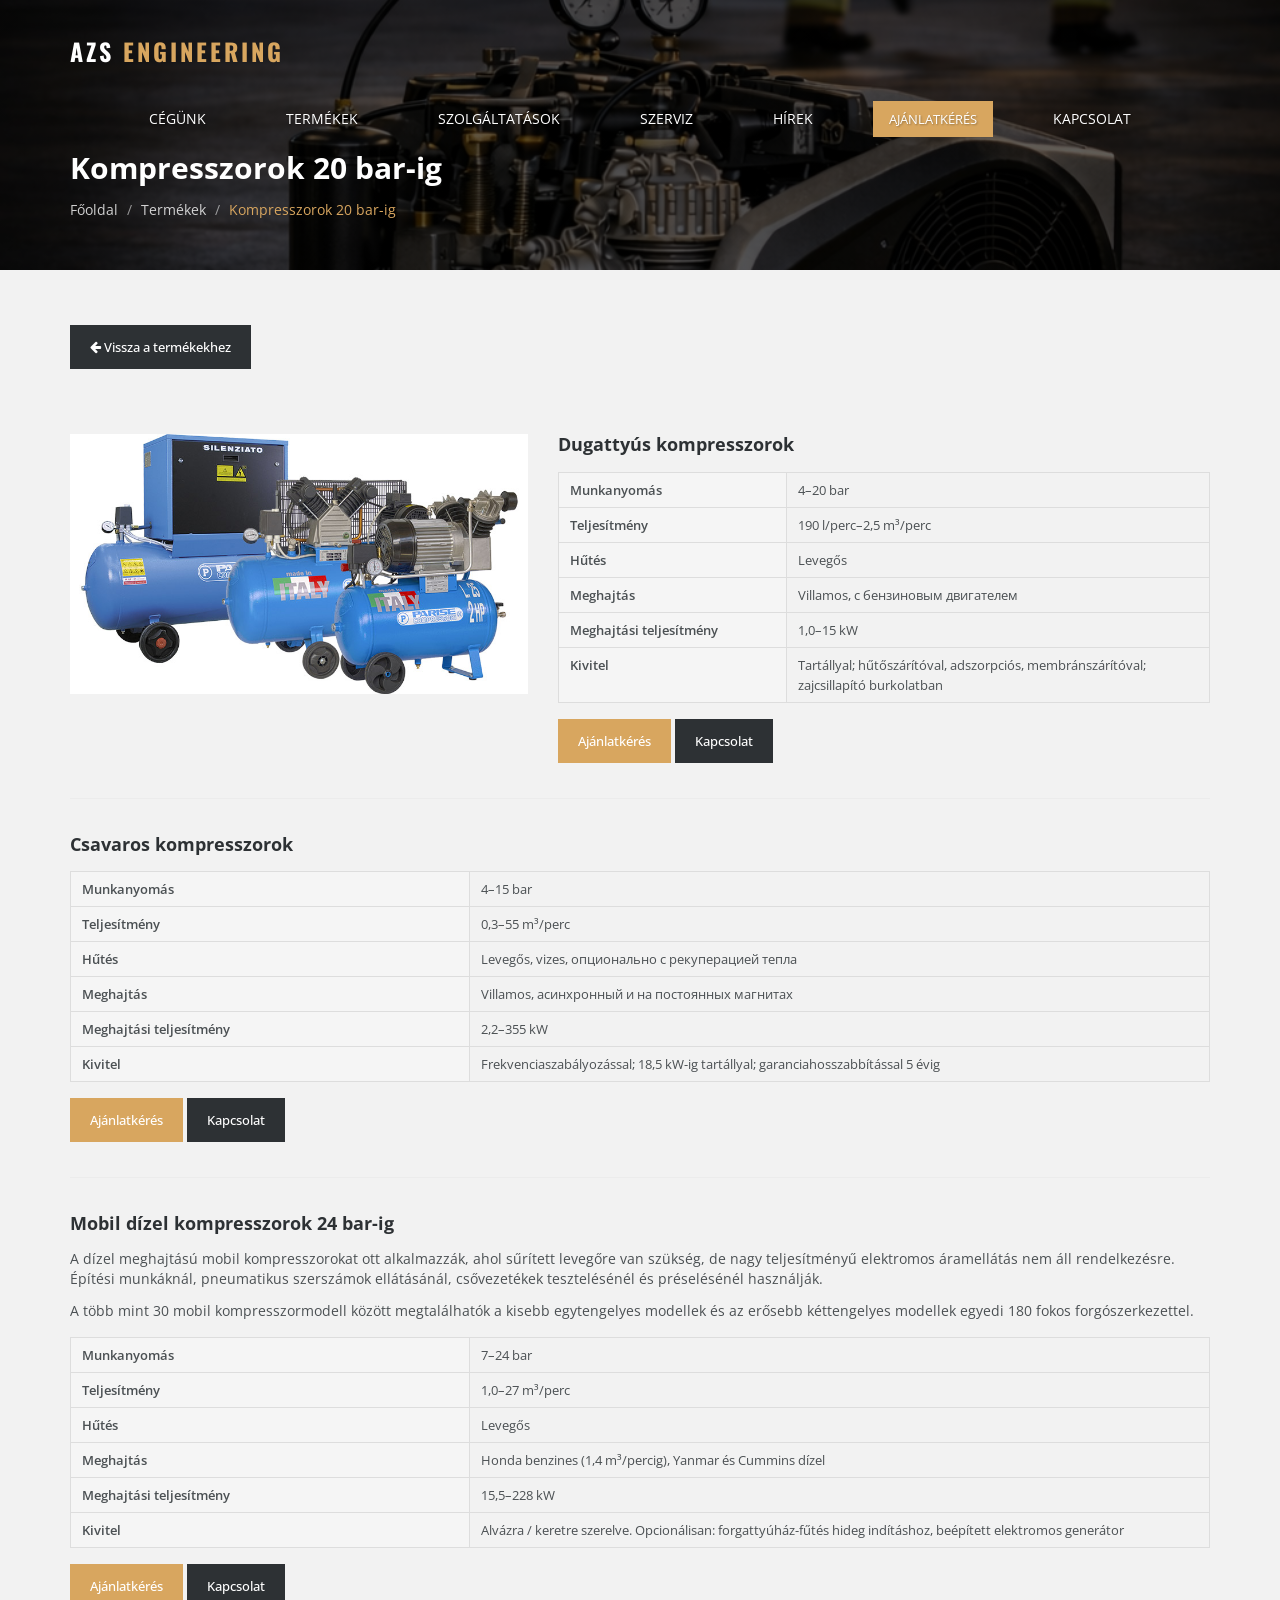
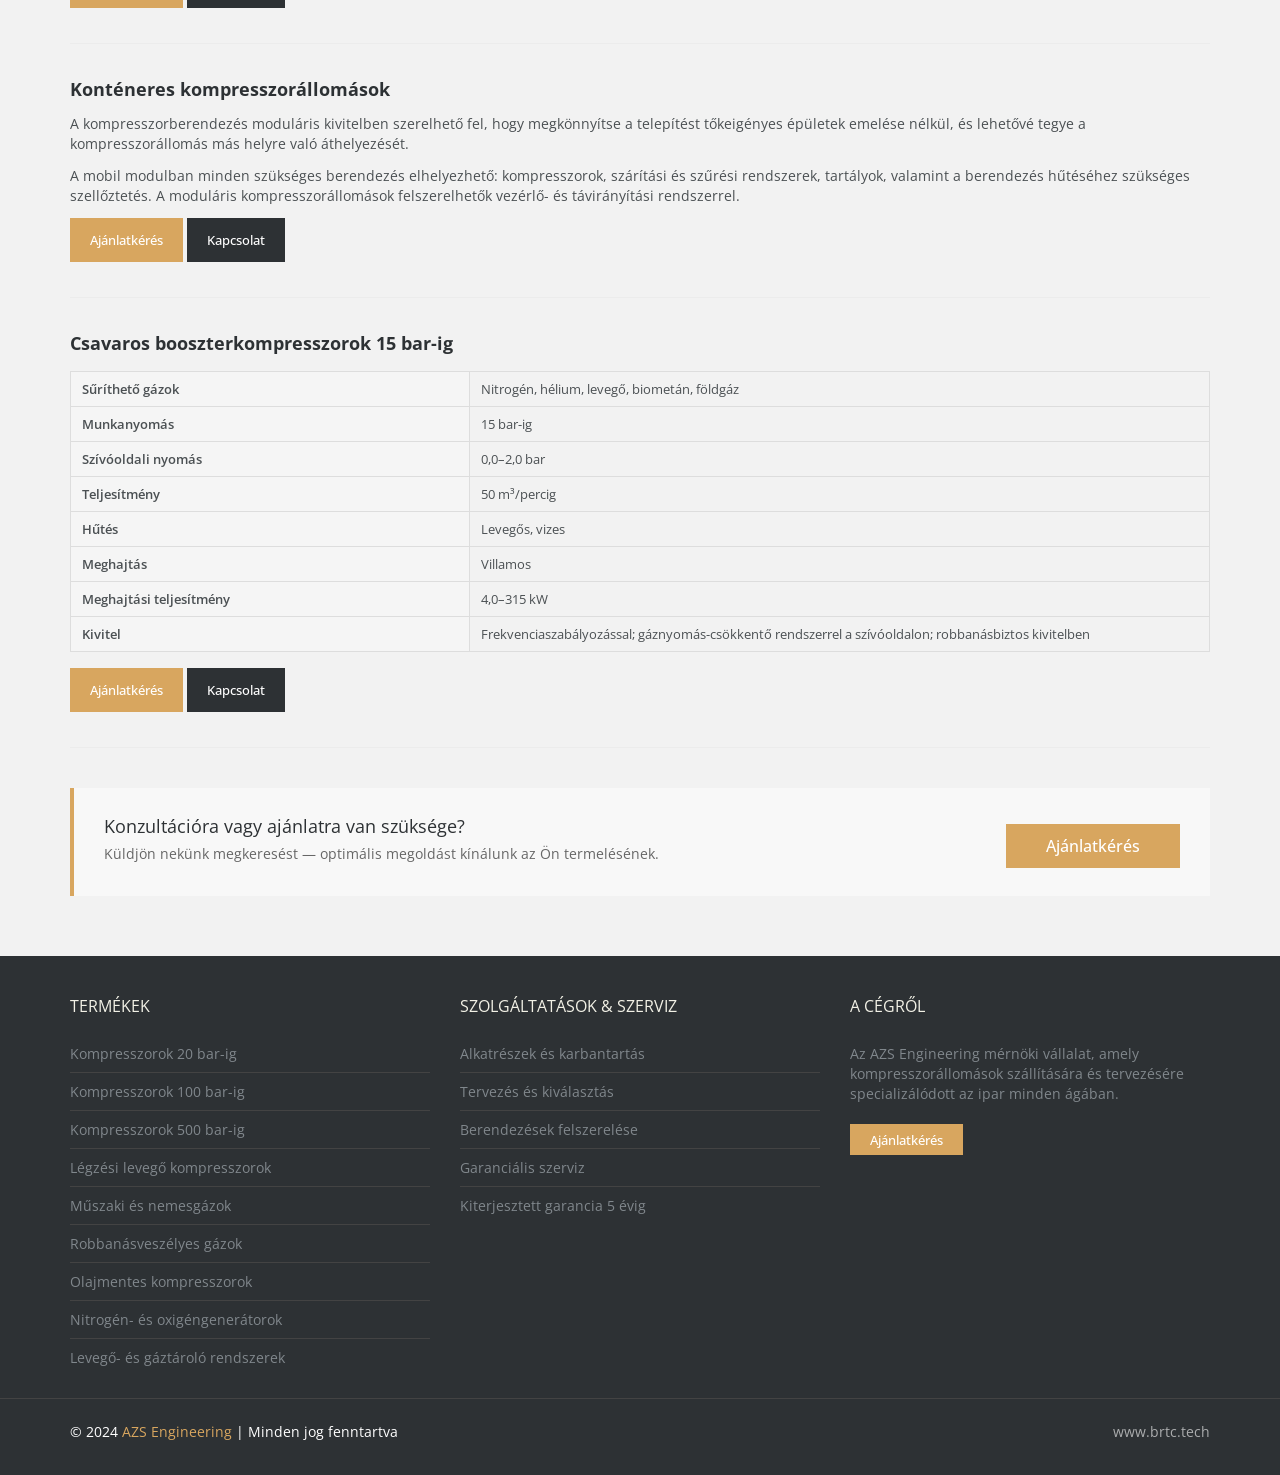
==== commit 2c185620: "Refactor code structure for improved readability and maintainability" ====
--- a/product-1.html
+++ b/product-1.html
@@ -16,7 +16,7 @@
 	<script src="js/myscript.js" type="text/javascript"></script>
 	<style>
 	.page-hero {
-		background: linear-gradient(rgba(0,0,0,0.62),rgba(0,0,0,0.62)) center/cover, url('images/service_img2.jpg') center/cover no-repeat;
+		background: linear-gradient(rgba(0,0,0,0.62),rgba(0,0,0,0.62)) center/cover, url('images/6. Breathing air compressor.png') center/cover no-repeat;
 		padding: 150px 0 50px;
 	}
 	.page-hero h1 { color:#fff; font-size:30px; font-weight:700; margin:0 0 14px; line-height:1.2; }
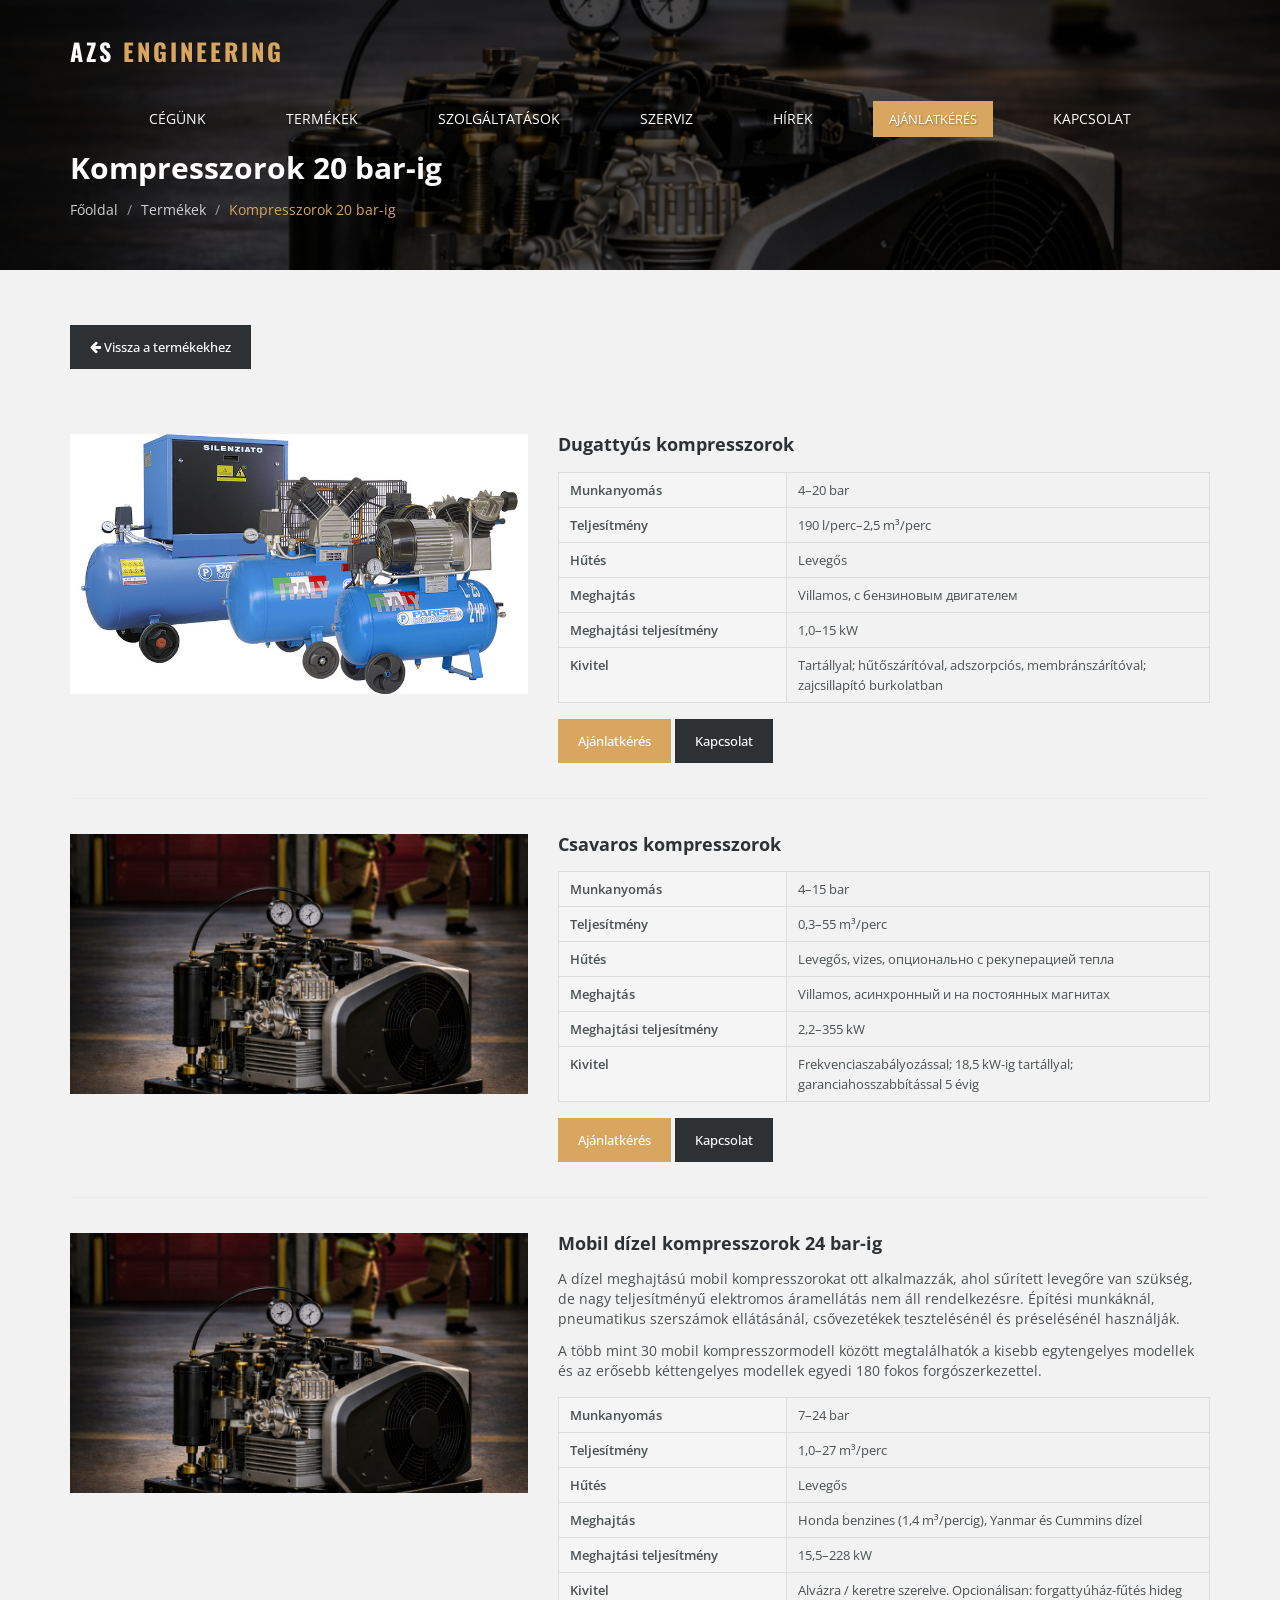
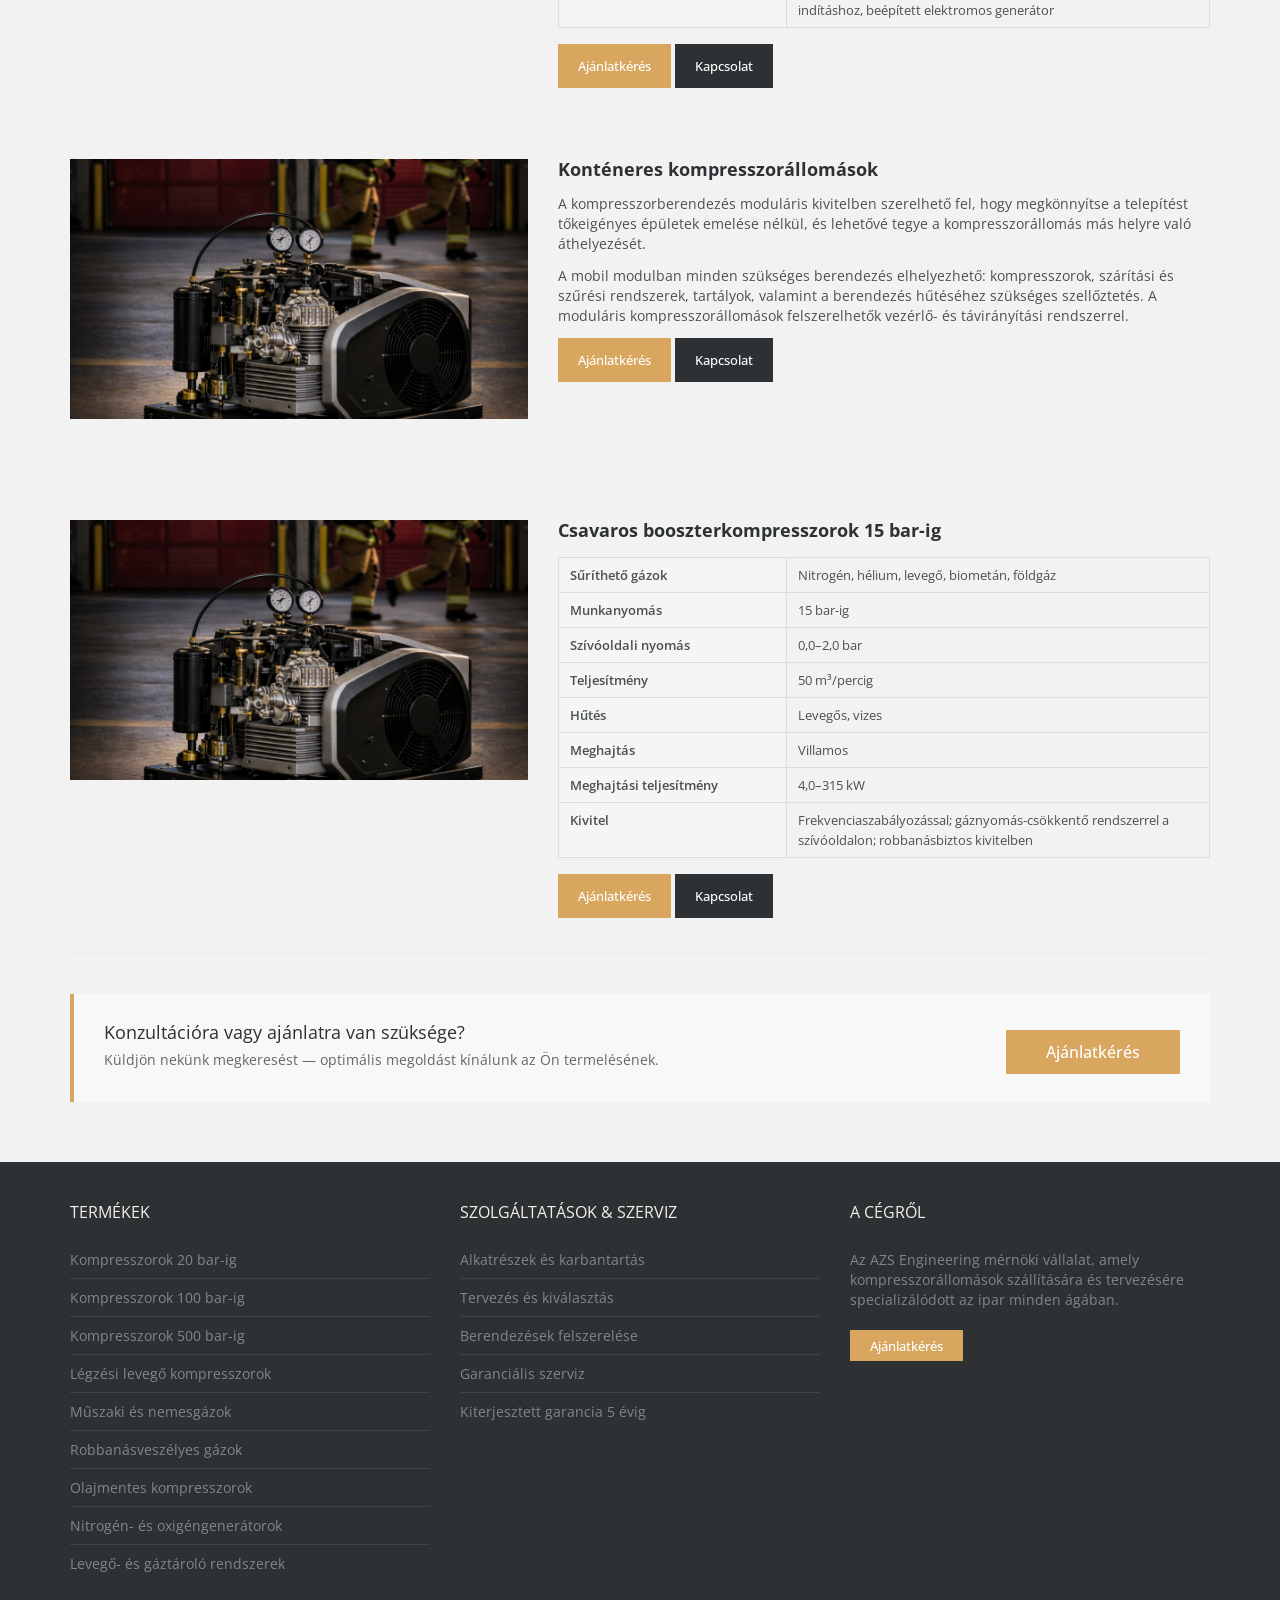
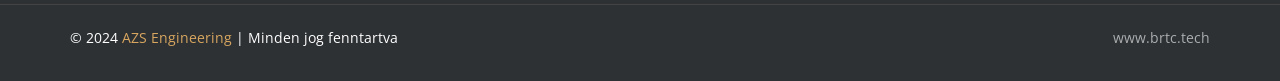
==== commit 07003d65: "Enhance product layout: adjust card grid structure and image placements for improved responsiveness" ====
--- a/product-1.html
+++ b/product-1.html
@@ -104,7 +104,8 @@
 		<span class="anchor-target" id="p1-2"></span>
 		<div class="prod-block">
 			<div class="row">
-				<div class="col-md-12">
+				<div class="col-md-5 padbot30"><img src="images/6. Breathing air compressor.png" alt="" style="width:100%;height:260px;object-fit:cover;" /></div>
+				<div class="col-md-7">
 					<h3>Csavaros kompresszorok</h3>
 					<table class="spec-table">
 						<tr><td>Munkanyomás</td><td>4–15 bar</td></tr>
@@ -123,7 +124,8 @@
 		<span class="anchor-target" id="p1-3"></span>
 		<div class="prod-block">
 			<div class="row">
-				<div class="col-md-12">
+				<div class="col-md-5 padbot30"><img src="images/6. Breathing air compressor.png" alt="" style="width:100%;height:260px;object-fit:cover;" /></div>
+				<div class="col-md-7">
 					<h3>Mobil dízel kompresszorok 24 bar-ig</h3>
 					<p>A dízel meghajtású mobil kompresszorokat ott alkalmazzák, ahol sűrített levegőre van szükség, de nagy teljesítményű elektromos áramellátás nem áll rendelkezésre. Építési munkáknál, pneumatikus szerszámok ellátásánál, csővezetékek tesztelésénél és préselésénél használják.</p>
 					<p>A több mint 30 mobil kompresszormodell között megtalálhatók a kisebb egytengelyes modellek és az erősebb kéttengelyes modellek egyedi 180 fokos forgószerkezettel.</p>
@@ -144,7 +146,8 @@
 		<span class="anchor-target" id="p1-4"></span>
 		<div class="prod-block">
 			<div class="row">
-				<div class="col-md-12">
+				<div class="col-md-5 padbot30"><img src="images/6. Breathing air compressor.png" alt="" style="width:100%;height:260px;object-fit:cover;" /></div>
+				<div class="col-md-7">
 					<h3>Konténeres kompresszorállomások</h3>
 					<p>A kompresszorberendezés moduláris kivitelben szerelhető fel, hogy megkönnyítse a telepítést tőkeigényes épületek emelése nélkül, és lehetővé tegye a kompresszorállomás más helyre való áthelyezését.</p>
 					<p>A mobil modulban minden szükséges berendezés elhelyezhető: kompresszorok, szárítási és szűrési rendszerek, tartályok, valamint a berendezés hűtéséhez szükséges szellőztetés. A moduláris kompresszorállomások felszerelhetők vezérlő- és távirányítási rendszerrel.</p>
@@ -157,7 +160,8 @@
 		<span class="anchor-target" id="p1-5"></span>
 		<div class="prod-block">
 			<div class="row">
-				<div class="col-md-12">
+				<div class="col-md-5 padbot30"><img src="images/6. Breathing air compressor.png" alt="" style="width:100%;height:260px;object-fit:cover;" /></div>
+				<div class="col-md-7">
 					<h3>Csavaros booszterkompresszorok 15 bar-ig</h3>
 					<table class="spec-table">
 						<tr><td>Sűríthető gázok</td><td>Nitrogén, hélium, levegő, biometán, földgáz</td></tr>
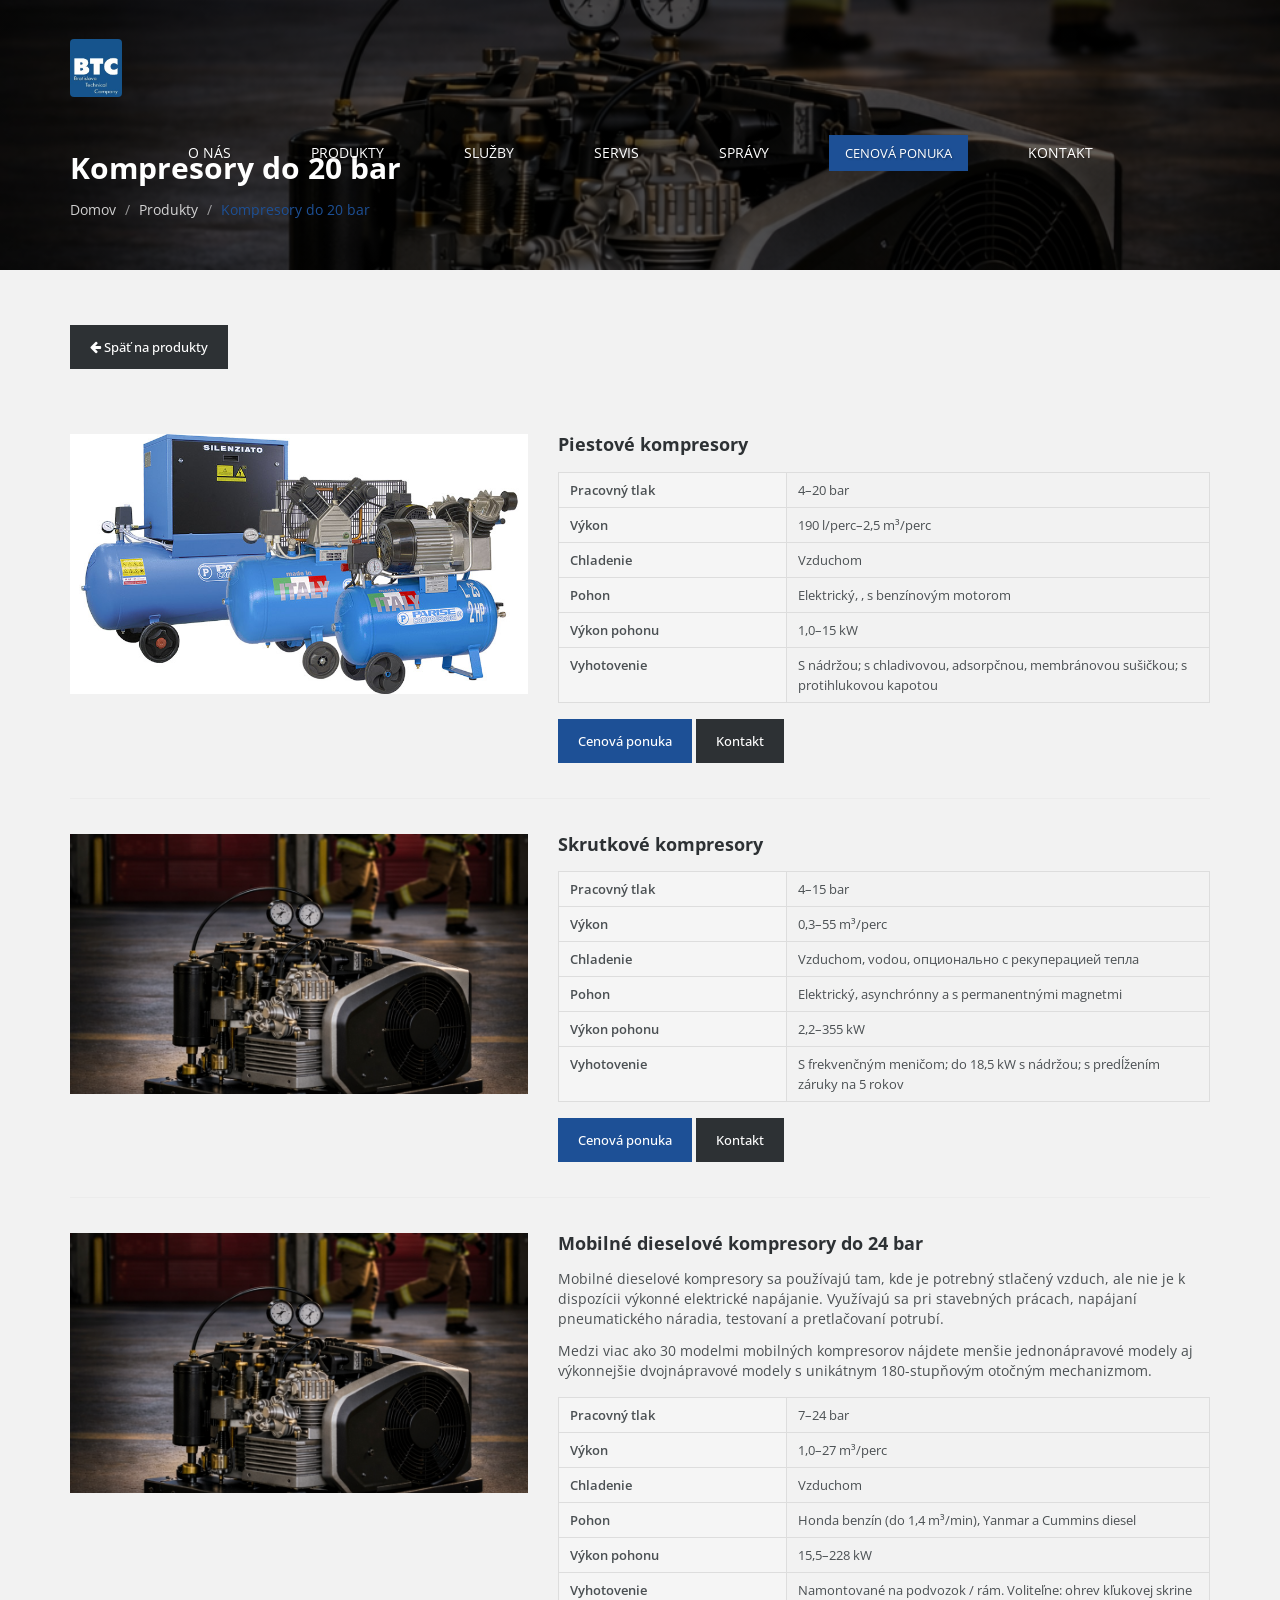
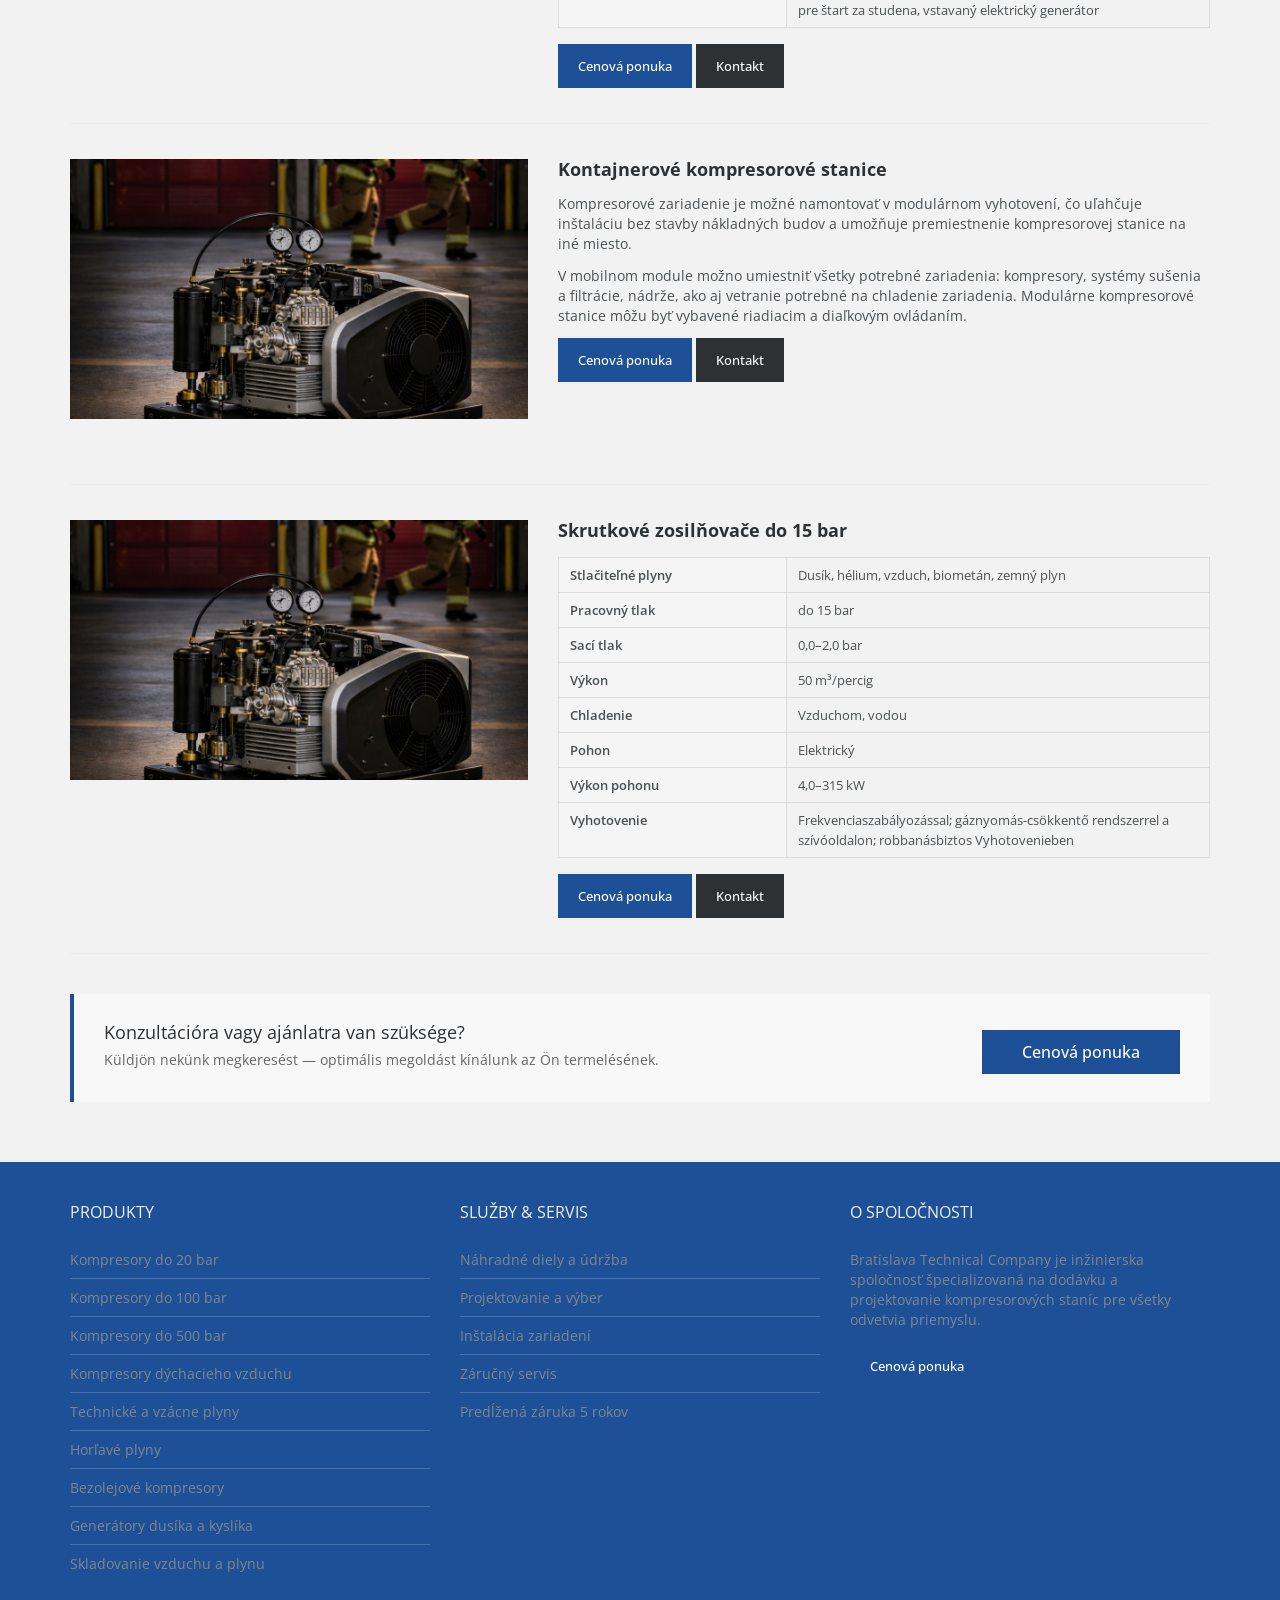
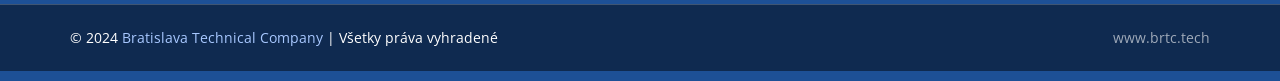
==== commit b9e5ba7f: "Add smooth scrolling and back-to-top functionality with jQuery - Implemented smooth scrolling for an" ====
--- a/product-1.html
+++ b/product-1.html
@@ -1,8 +1,8 @@
-<!DOCTYPE html>
-<html lang="hu">
+﻿<!DOCTYPE html>
+<html lang="sk">
 <head>
 	<meta charset="utf-8">
-	<title>Kompresszorok 20 bar-ig – AZS Engineering</title>
+	<title>Kompresory do 20 bar – Bratislava Technical Company</title>
 	<meta name="viewport" content="width=device-width, initial-scale=1.0">
 	<link rel="shortcut icon" href="images/favicon.ico">
 	<link href="css/bootstrap.min.css" rel="stylesheet" type="text/css" />
@@ -23,7 +23,7 @@
 	.breadcrumb { background:transparent; padding:0; margin:0; }
 	.breadcrumb > li + li:before { color:rgba(255,255,255,.55); }
 	.breadcrumb a { color:rgba(255,255,255,.8); }
-	.breadcrumb > .active { color:#d8a65f; }
+	.breadcrumb > .active { color:#1d5096; }
 
 	.prod-block { padding:35px 0; border-bottom:1px solid #ececec; }
 	.prod-block:last-child { border-bottom:none; }
@@ -34,9 +34,9 @@
 	.spec-table td { padding:7px 11px; border:1px solid #ddd; font-size:13px; vertical-align:top; }
 	.spec-table td:first-child { background:#f5f5f5; font-weight:600; width:35%; }
 
-	.sub-heading { font-size:17px; font-weight:700; color:#2d3134; margin:30px 0 5px; padding-bottom:8px; border-bottom:2px solid #d8a65f; display:inline-block; }
+	.sub-heading { font-size:17px; font-weight:700; color:#2d3134; margin:30px 0 5px; padding-bottom:8px; border-bottom:2px solid #1d5096; display:inline-block; }
 	.back-link { margin-bottom:30px; }
-	.cta-bar { background:#f8f8f8; padding:28px 30px; margin-top:40px; border-left:4px solid #d8a65f; }
+	.cta-bar { background:#f8f8f8; padding:28px 30px; margin-top:40px; border-left:4px solid #1d5096; }
 	.cta-bar h3 { margin:0 0 6px; font-size:18px; }
 	.cta-bar p { margin:0; color:#666; font-size:14px; }
 	.anchor-target { display:block; position:relative; top:-90px; visibility:hidden; }
@@ -47,16 +47,16 @@
 
 <header>
 	<div class="container">
-		<div class="logo"><a href="index.html" style="font-family:'Oswald',sans-serif;font-size:24px;font-weight:700;color:#fff;text-decoration:none;letter-spacing:3px;display:inline-block;padding:6px 0;white-space:nowrap;">AZS<span style="color:#d8a65f;"> ENGINEERING</span></a></div>
+		<div class="logo"><a href="index.html" style="display:inline-block;padding:4px 0;"><img src="images/BTC logo.jpg" alt="Bratislava Technical Company" style="height:58px;width:auto;display:block;border-radius:4px;"></a></div>
 		<div class="main_menu">
 			<ul>
-				<li><a href="index.html#about">Cégünk</a></li>
-				<li><a href="index.html#products">Termékek</a></li>
-				<li><a href="index.html#services">Szolgáltatások</a></li>
-				<li><a href="index.html#servis">Szerviz</a></li>
-				<li><a href="index.html#news">Hírek</a></li>
-				<li><a href="index.html#request" class="btn btn-active btn-sm" style="padding:8px 16px;">Ajánlatkérés</a></li>
-				<li><a href="index.html#contacts">Kapcsolat</a></li>
+				<li><a href="index.html#about">O nás</a></li>
+				<li><a href="index.html#products">Produkty</a></li>
+				<li><a href="index.html#services">Služby</a></li>
+				<li><a href="index.html#servis">Servis</a></li>
+				<li><a href="index.html#news">Správy</a></li>
+				<li><a href="index.html#request" class="btn btn-active btn-sm" style="padding:8px 16px;">Cenová ponuka</a></li>
+				<li><a href="index.html#contacts">Kontakt</a></li>
 			</ul>
 		</div>
 	</div>
@@ -65,11 +65,11 @@
 <section class="page-hero" style="padding:0;">
 	<div class="page-hero">
 		<div class="container">
-			<h1>Kompresszorok 20 bar-ig</h1>
+			<h1>Kompresory do 20 bar</h1>
 			<ol class="breadcrumb">
-				<li><a href="index.html">Főoldal</a></li>
-				<li><a href="index.html#products">Termékek</a></li>
-				<li class="active">Kompresszorok 20 bar-ig</li>
+				<li><a href="index.html">Domov</a></li>
+				<li><a href="index.html#products">Produkty</a></li>
+				<li class="active">Kompresory do 20 bar</li>
 			</ol>
 		</div>
 	</div>
@@ -78,7 +78,7 @@
 <section style="padding-bottom:60px;">
 	<div class="container">
 		<div class="back-link">
-			<a href="index.html#products" class="btn"><i class="fa fa-arrow-left"></i> Vissza a termékekhez</a>
+			<a href="index.html#products" class="btn"><i class="fa fa-arrow-left"></i> Späť na produkty</a>
 		</div>
 
 		<span class="anchor-target" id="p1-1"></span>
@@ -86,17 +86,17 @@
 			<div class="row">
 				<div class="col-md-5 padbot30"><img src="images/1. Parise compressori-alternativi-a-pistoni-alta-pressione.jpg" alt="" style="width:100%;height:260px;object-fit:cover;" /></div>
 				<div class="col-md-7">
-					<h3>Dugattyús kompresszorok</h3>
-					<table class="spec-table">
-						<tr><td>Munkanyomás</td><td>4–20 bar</td></tr>
-						<tr><td>Teljesítmény</td><td>190 l/perc–2,5 m³/perc</td></tr>
-						<tr><td>Hűtés</td><td>Levegős</td></tr>
-						<tr><td>Meghajtás</td><td>Villamos, с бензиновым двигателем</td></tr>
-						<tr><td>Meghajtási teljesítmény</td><td>1,0–15 kW</td></tr>
-						<tr><td>Kivitel</td><td>Tartállyal; hűtőszárítóval, adszorpciós, membránszárítóval; zajcsillapító burkolatban</td></tr>
-					</table>
-					<a href="index.html#request" class="btn btn-active">Ajánlatkérés</a>
-					<a href="index.html#contacts" class="btn">Kapcsolat</a>
+					<h3>Piestové kompresory</h3>
+					<table class="spec-table">
+						<tr><td>Pracovný tlak</td><td>4–20 bar</td></tr>
+						<tr><td>Výkon</td><td>190 l/perc–2,5 m³/perc</td></tr>
+						<tr><td>Chladenie</td><td>Vzduchom</td></tr>
+						<tr><td>Pohon</td><td>Elektrický, , s benzínovým motorom</td></tr>
+						<tr><td>Výkon pohonu</td><td>1,0–15 kW</td></tr>
+						<tr><td>Vyhotovenie</td><td>S nádržou; s chladivovou, adsorpčnou, membránovou sušičkou; s protihlukovou kapotou</td></tr>
+					</table>
+					<a href="index.html#request" class="btn btn-active">Cenová ponuka</a>
+					<a href="index.html#contacts" class="btn">Kontakt</a>
 				</div>
 			</div>
 		</div>
@@ -106,17 +106,17 @@
 			<div class="row">
 				<div class="col-md-5 padbot30"><img src="images/6. Breathing air compressor.png" alt="" style="width:100%;height:260px;object-fit:cover;" /></div>
 				<div class="col-md-7">
-					<h3>Csavaros kompresszorok</h3>
-					<table class="spec-table">
-						<tr><td>Munkanyomás</td><td>4–15 bar</td></tr>
-						<tr><td>Teljesítmény</td><td>0,3–55 m³/perc</td></tr>
-						<tr><td>Hűtés</td><td>Levegős, vizes, опционально с рекуперацией тепла</td></tr>
-						<tr><td>Meghajtás</td><td>Villamos, асинхронный и на постоянных магнитах</td></tr>
-						<tr><td>Meghajtási teljesítmény</td><td>2,2–355 kW</td></tr>
-						<tr><td>Kivitel</td><td>Frekvenciaszabályozással; 18,5 kW-ig tartállyal; garanciahosszabbítással 5 évig</td></tr>
-					</table>
-					<a href="index.html#request" class="btn btn-active">Ajánlatkérés</a>
-					<a href="index.html#contacts" class="btn">Kapcsolat</a>
+					<h3>Skrutkové kompresory</h3>
+					<table class="spec-table">
+						<tr><td>Pracovný tlak</td><td>4–15 bar</td></tr>
+						<tr><td>Výkon</td><td>0,3–55 m³/perc</td></tr>
+						<tr><td>Chladenie</td><td>Vzduchom, vodou, опционально с рекуперацией тепла</td></tr>
+						<tr><td>Pohon</td><td>Elektrický, asynchrónny a s permanentnými magnetmi</td></tr>
+						<tr><td>Výkon pohonu</td><td>2,2–355 kW</td></tr>
+						<tr><td>Vyhotovenie</td><td>S frekvenčným meničom; do 18,5 kW s nádržou; s predĺžením záruky na 5 rokov</td></tr>
+					</table>
+					<a href="index.html#request" class="btn btn-active">Cenová ponuka</a>
+					<a href="index.html#contacts" class="btn">Kontakt</a>
 				</div>
 			</div>
 		</div>
@@ -126,19 +126,19 @@
 			<div class="row">
 				<div class="col-md-5 padbot30"><img src="images/6. Breathing air compressor.png" alt="" style="width:100%;height:260px;object-fit:cover;" /></div>
 				<div class="col-md-7">
-					<h3>Mobil dízel kompresszorok 24 bar-ig</h3>
-					<p>A dízel meghajtású mobil kompresszorokat ott alkalmazzák, ahol sűrített levegőre van szükség, de nagy teljesítményű elektromos áramellátás nem áll rendelkezésre. Építési munkáknál, pneumatikus szerszámok ellátásánál, csővezetékek tesztelésénél és préselésénél használják.</p>
-					<p>A több mint 30 mobil kompresszormodell között megtalálhatók a kisebb egytengelyes modellek és az erősebb kéttengelyes modellek egyedi 180 fokos forgószerkezettel.</p>
-					<table class="spec-table">
-						<tr><td>Munkanyomás</td><td>7–24 bar</td></tr>
-						<tr><td>Teljesítmény</td><td>1,0–27 m³/perc</td></tr>
-						<tr><td>Hűtés</td><td>Levegős</td></tr>
-						<tr><td>Meghajtás</td><td>Honda benzines (1,4 m³/percig), Yanmar és Cummins dízel</td></tr>
-						<tr><td>Meghajtási teljesítmény</td><td>15,5–228 kW</td></tr>
-						<tr><td>Kivitel</td><td>Alvázra / keretre szerelve. Opcionálisan: forgattyúház-fűtés hideg indításhoz, beépített elektromos generátor</td></tr>
-					</table>
-					<a href="index.html#request" class="btn btn-active">Ajánlatkérés</a>
-					<a href="index.html#contacts" class="btn">Kapcsolat</a>
+					<h3>Mobilné dieselové kompresory do 24 bar</h3>
+					<p>Mobilné dieselové kompresory sa používajú tam, kde je potrebný stlačený vzduch, ale nie je k dispozícii výkonné elektrické napájanie. Využívajú sa pri stavebných prácach, napájaní pneumatického náradia, testovaní a pretlačovaní potrubí.</p>
+					<p>Medzi viac ako 30 modelmi mobilných kompresorov nájdete menšie jednonápravové modely aj výkonnejšie dvojnápravové modely s unikátnym 180-stupňovým otočným mechanizmom.</p>
+					<table class="spec-table">
+						<tr><td>Pracovný tlak</td><td>7–24 bar</td></tr>
+						<tr><td>Výkon</td><td>1,0–27 m³/perc</td></tr>
+						<tr><td>Chladenie</td><td>Vzduchom</td></tr>
+						<tr><td>Pohon</td><td>Honda benzín (do 1,4 m³/min), Yanmar a Cummins diesel</td></tr>
+						<tr><td>Výkon pohonu</td><td>15,5–228 kW</td></tr>
+						<tr><td>Vyhotovenie</td><td>Namontované na podvozok / rám. Voliteľne: ohrev kľukovej skrine pre štart za studena, vstavaný elektrický generátor</td></tr>
+					</table>
+					<a href="index.html#request" class="btn btn-active">Cenová ponuka</a>
+					<a href="index.html#contacts" class="btn">Kontakt</a>
 				</div>
 			</div>
 		</div>
@@ -148,11 +148,11 @@
 			<div class="row">
 				<div class="col-md-5 padbot30"><img src="images/6. Breathing air compressor.png" alt="" style="width:100%;height:260px;object-fit:cover;" /></div>
 				<div class="col-md-7">
-					<h3>Konténeres kompresszorállomások</h3>
-					<p>A kompresszorberendezés moduláris kivitelben szerelhető fel, hogy megkönnyítse a telepítést tőkeigényes épületek emelése nélkül, és lehetővé tegye a kompresszorállomás más helyre való áthelyezését.</p>
-					<p>A mobil modulban minden szükséges berendezés elhelyezhető: kompresszorok, szárítási és szűrési rendszerek, tartályok, valamint a berendezés hűtéséhez szükséges szellőztetés. A moduláris kompresszorállomások felszerelhetők vezérlő- és távirányítási rendszerrel.</p>
-					<a href="index.html#request" class="btn btn-active">Ajánlatkérés</a>
-					<a href="index.html#contacts" class="btn">Kapcsolat</a>
+					<h3>Kontajnerové kompresorové stanice</h3>
+					<p>Kompresorové zariadenie je možné namontovať v modulárnom vyhotovení, čo uľahčuje inštaláciu bez stavby nákladných budov a umožňuje premiestnenie kompresorovej stanice na iné miesto.</p>
+					<p>V mobilnom module možno umiestniť všetky potrebné zariadenia: kompresory, systémy sušenia a filtrácie, nádrže, ako aj vetranie potrebné na chladenie zariadenia. Modulárne kompresorové stanice môžu byť vybavené riadiacim a diaľkovým ovládaním.</p>
+					<a href="index.html#request" class="btn btn-active">Cenová ponuka</a>
+					<a href="index.html#contacts" class="btn">Kontakt</a>
 				</div>
 			</div>
 		</div>
@@ -162,19 +162,19 @@
 			<div class="row">
 				<div class="col-md-5 padbot30"><img src="images/6. Breathing air compressor.png" alt="" style="width:100%;height:260px;object-fit:cover;" /></div>
 				<div class="col-md-7">
-					<h3>Csavaros booszterkompresszorok 15 bar-ig</h3>
-					<table class="spec-table">
-						<tr><td>Sűríthető gázok</td><td>Nitrogén, hélium, levegő, biometán, földgáz</td></tr>
-						<tr><td>Munkanyomás</td><td>15 bar-ig</td></tr>
-						<tr><td>Szívóoldali nyomás</td><td>0,0–2,0 bar</td></tr>
-						<tr><td>Teljesítmény</td><td>50 m³/percig</td></tr>
-						<tr><td>Hűtés</td><td>Levegős, vizes</td></tr>
-						<tr><td>Meghajtás</td><td>Villamos</td></tr>
-						<tr><td>Meghajtási teljesítmény</td><td>4,0–315 kW</td></tr>
-						<tr><td>Kivitel</td><td>Frekvenciaszabályozással; gáznyomás-csökkentő rendszerrel a szívóoldalon; robbanásbiztos kivitelben</td></tr>
-					</table>
-					<a href="index.html#request" class="btn btn-active">Ajánlatkérés</a>
-					<a href="index.html#contacts" class="btn">Kapcsolat</a>
+					<h3>Skrutkové zosilňovače do 15 bar</h3>
+					<table class="spec-table">
+						<tr><td>Stlačiteľné plyny</td><td>Dusík, hélium, vzduch, biometán, zemný plyn</td></tr>
+						<tr><td>Pracovný tlak</td><td>do 15 bar</td></tr>
+						<tr><td>Sací tlak</td><td>0,0–2,0 bar</td></tr>
+						<tr><td>Výkon</td><td>50 m³/percig</td></tr>
+						<tr><td>Chladenie</td><td>Vzduchom, vodou</td></tr>
+						<tr><td>Pohon</td><td>Elektrický</td></tr>
+						<tr><td>Výkon pohonu</td><td>4,0–315 kW</td></tr>
+						<tr><td>Vyhotovenie</td><td>Frekvenciaszabályozással; gáznyomás-csökkentő rendszerrel a szívóoldalon; robbanásbiztos Vyhotovenieben</td></tr>
+					</table>
+					<a href="index.html#request" class="btn btn-active">Cenová ponuka</a>
+					<a href="index.html#contacts" class="btn">Kontakt</a>
 				</div>
 			</div>
 		</div>
@@ -186,7 +186,7 @@
 					<p>Küldjön nekünk megkeresést — optimális megoldást kínálunk az Ön termelésének.</p>
 				</div>
 				<div class="col-md-4 text-right" style="padding-top:8px;">
-					<a href="index.html#request" class="btn btn-active btn-lg">Ajánlatkérés</a>
+					<a href="index.html#request" class="btn btn-active btn-lg">Cenová ponuka</a>
 				</div>
 			</div>
 		</div>
@@ -198,44 +198,44 @@
 		<div class="row">
 			<div class="col-lg-4 col-md-4 col-sm-6 padbot30">
 				<div class="widget widget_category">
-					<h4>Termékek</h4>
+					<h4>Produkty</h4>
 					<ul>
-						<li><a href="product-1.html">Kompresszorok 20 bar-ig</a></li>
-						<li><a href="product-2.html">Kompresszorok 100 bar-ig</a></li>
-						<li><a href="product-3.html">Kompresszorok 500 bar-ig</a></li>
-						<li><a href="product-4.html">Légzési levegő kompresszorok</a></li>
-						<li><a href="product-5.html">Műszaki és nemesgázok</a></li>
-						<li><a href="product-6.html">Robbanásveszélyes gázok</a></li>
-						<li><a href="product-7.html">Olajmentes kompresszorok</a></li>
-						<li><a href="product-8.html">Nitrogén- és oxigéngenerátorok</a></li>
-						<li><a href="product-9.html">Levegő- és gáztároló rendszerek</a></li>
+						<li><a href="product-1.html">Kompresory do 20 bar</a></li>
+						<li><a href="product-2.html">Kompresory do 100 bar</a></li>
+						<li><a href="product-3.html">Kompresory do 500 bar</a></li>
+						<li><a href="product-4.html">Kompresory dýchacieho vzduchu</a></li>
+						<li><a href="product-5.html">Technické a vzácne plyny</a></li>
+						<li><a href="product-6.html">Horľavé plyny</a></li>
+						<li><a href="product-7.html">Bezolejové kompresory</a></li>
+						<li><a href="product-8.html">Generátory dusíka a kyslíka</a></li>
+						<li><a href="product-9.html">Skladovanie vzduchu a plynu</a></li>
 					</ul>
 				</div>
 			</div>
 			<div class="col-lg-4 col-md-4 col-sm-6 padbot30">
 				<div class="widget widget_category">
-					<h4>Szolgáltatások &amp; Szerviz</h4>
+					<h4>Služby &amp; Servis</h4>
 					<ul>
-						<li><a href="index.html#services">Alkatrészek és karbantartás</a></li>
-						<li><a href="index.html#services">Tervezés és kiválasztás</a></li>
-						<li><a href="index.html#services">Berendezések felszerelése</a></li>
-						<li><a href="index.html#servis">Garanciális szerviz</a></li>
-						<li><a href="index.html#servis">Kiterjesztett garancia 5 évig</a></li>
+						<li><a href="index.html#services">Náhradné diely a údržba</a></li>
+						<li><a href="index.html#services">Projektovanie a výber</a></li>
+						<li><a href="index.html#services">Inštalácia zariadení</a></li>
+						<li><a href="index.html#servis">Záručný servis</a></li>
+						<li><a href="index.html#servis">Predĺžená záruka 5 rokov</a></li>
 					</ul>
 				</div>
 			</div>
 			<div class="col-lg-4 col-md-4 col-sm-6 padbot30">
 				<div class="widget widget_text">
-					<h4>A cégről</h4>
-					<p>Az AZS Engineering mérnöki vállalat, amely kompresszorállomások szállítására és tervezésére specializálódott az ipar minden ágában.</p>
-					<a href="index.html#request" class="btn btn-sm btn-active">Ajánlatkérés</a>
+					<h4>O spoločnosti</h4>
+					<p>Bratislava Technical Company je inžinierska spoločnosť špecializovaná na dodávku a projektovanie kompresorových staníc pre všetky odvetvia priemyslu.</p>
+					<a href="index.html#request" class="btn btn-sm btn-active">Cenová ponuka</a>
 				</div>
 			</div>
 		</div>
 	</div>
 	<div id="copyright">
 		<div class="container">
-			<div class="pull-left">© 2024 <span>AZS Engineering</span> | Minden jog fenntartva</div>
+			<div class="pull-left">© 2024 <span>Bratislava Technical Company</span> | Všetky práva vyhradené</div>
 			<div class="pull-right"><a href="http://www.brtc.tech" target="_blank" style="color:rgba(255,255,255,.6);">www.brtc.tech</a></div>
 		</div>
 	</div>
@@ -243,7 +243,16 @@
 
 </div>
 <script src="js/top-foot.js"></script>
-<div class="go-up" title="Fel" id='ToTop'>&#8657;</div>
-<div class="go-down" title="Le" id='OnBottom'>&#8659;</div>
+<div class="go-up" title="Hore" id='ToTop'>&#8657;</div>
+<div class="go-down" title="Dole" id='OnBottom'>&#8659;</div>
 </body>
 </html>
+
+
+
+
+
+
+
+
+
--- a/css/style.css
+++ b/css/style.css
@@ -1,4 +1,4 @@
-/*-----------------------------------------------------------------------------------*/
+﻿/*-----------------------------------------------------------------------------------*/
 /*	GENERAL STYLING
 /*-----------------------------------------------------------------------------------*/
 body {
@@ -52,7 +52,7 @@
 a:hover,
 a:focus {
 	text-decoration:none;
-	color:#d8a65f;
+	color:#1d5096;
 }
 
 
@@ -102,7 +102,7 @@
 .center {text-align:center;}
 .right {text-align:right;}
 
-.color_text {color:#d8a65f !important;}
+.color_text {color:#1d5096 !important;}
 
 /*-----------------------------------------------------------------------------------*/
 /*	SHORTCODES
@@ -125,13 +125,13 @@
 	transition: all 0.3s ease-in-out;
 	-webkit-transition: all 0.3s ease-in-out;
 }
-.btn:focus, .btn:hover {color:#fff; background-color: #d8a65f;}
-
-.btn-active {background-color:#d8a65f; color:#fff;}
+.btn:focus, .btn:hover {color:#fff; background-color: #1d5096;}
+
+.btn-active {background-color:#1d5096; color:#fff;}
 .btn-active:hover {background-color:#2d3134; color:#fff;}
 
-.btn-white {background-color:#fff; color:#d8a65f;}
-.btn-white:hover {background-color:#d8a65f; color:#fff;}
+.btn-white {background-color:#fff; color:#1d5096;}
+.btn-white:hover {background-color:#1d5096; color:#fff;}
 
 .btn-lg {padding: 12px 40px; font-size:16px;}
 .btn-sm {padding: 6px 20px 5px; font-size:13px;}
@@ -187,15 +187,21 @@
 }
 header.menu_fixed {
 	padding:10px 0;
-	background-color:#2d3134;
+	background-color:#1d5096;
 }
 
 
 /* Logo */
 .logo a {
 	display:block;
-	width:191px;
-	margin:0 auto;
+	width:auto;
+	margin:0;
+}
+.logo img {
+	width: auto !important;
+	height: 60px;
+	display: block;
+	border-radius: 4px;
 }
 
 
@@ -226,7 +232,7 @@
 .main_menu li.active a {
 	text-decoration:line-through;
 	color:#fff;
-	background-color:#d8a65f;
+	background-color:#0f2a50;
 }
 
 
@@ -263,7 +269,7 @@
 	padding:0 20px 0 0;
 	line-height:30px;
 	font-size:22px;
-	color:#d8a65f;
+	color:#1d5096;
 	opacity: 0.4;
 }
 .video_bg_content .right_text {
@@ -324,7 +330,7 @@
 .tab_block .nav-tabs li.active a,
 .tab_block .nav-tabs li.active a:hover,
 .tab_block .nav-tabs li.active a:focus {
-	color:#d8a65f;
+	color:#1d5096;
 	border:0;
 	background-color:#2d3134;
 }
@@ -342,7 +348,7 @@
 	position:relative;
 	padding:50px 20px 44px;
 	box-shadow:0 2px 0 rgba(0,0,0,0.1);
-	background-color:#d8a65f;
+	background-color:#1d5096;
 }
 #services .service_item:before {
 	content:'';
@@ -389,7 +395,7 @@
 	font-size:20px;
 	color:#2d3134;
 	border-radius:50%;
-	background-color:#d8a65f;
+	background-color:#1d5096;
 	transition: all 0.3s ease-in-out;
 	-webkit-transition: all 0.3s ease-in-out;
 }
@@ -405,7 +411,7 @@
 	text-transform:none;
 	line-height:20px;
 	font-size:14px;
-	color:#d8a65f;
+	color:#1d5096;
 	transition: all 0.3s ease-in-out;
 	-webkit-transition: all 0.3s ease-in-out;
 }
@@ -446,7 +452,7 @@
 	font-size:60px;
 	color:#fff;
 	border-radius:50%;
-	background-color:#d8a65f;
+	background-color:#1d5096;
 }
 
 #twitter_block .twitter_wrap {
@@ -462,14 +468,14 @@
 	color:#fff;
 }
 #twitter_block .twitter_wrap .tweet_text a {
-	color:#d8a65f;
+	color:#1d5096;
 }
 #twitter_block .twitter_wrap .tweet_time a {
-	color:#d8a65f;
+	color:#1d5096;
 }
 #twitter_block .twitter_wrap .follow_btn {
 	line-height:14px;
-	color:#d8a65f;
+	color:#1d5096;
 }
 
 
@@ -487,7 +493,7 @@
 	display:block;
 	margin:0 0 26px;
 	box-shadow:0 2px 0 rgba(0,0,0,0.1);
-	background-color:#d8a65f;
+	background-color:#1d5096;
 }
 #products .gallery_img img {
 	width:100%;
@@ -507,7 +513,7 @@
 	font-size:14px;
 }
 #products .gallery_item:hover .gallery_title a {
-	color:#d8a65f;
+	color:#1d5096;
 }
 #products .product_rating {
 	float:right;
@@ -518,7 +524,7 @@
 	padding-left:2px;
 	line-height:20px;
 	font-size:16px;
-	color:#d8a65f;
+	color:#1d5096;
 	cursor:default;
 }
 #products .gallery_item span {
@@ -550,7 +556,7 @@
 	top:50%;
 	width:100%;
 	height:1px;
-	background-color:#d8a65f;
+	background-color:#1d5096;
 	transition: all 0.3s ease-in-out;
 	-webkit-transition: all 0.3s ease-in-out;
 }
@@ -584,7 +590,7 @@
 	-webkit-transition: all 0.3s ease-in-out;
 }
 #team .team_item:hover .team_name {
-	color:#d8a65f;
+	color:#1d5096;
 }
 #team .team_position {
 	margin:0 0 8px;
@@ -607,7 +613,7 @@
 	color:#c5ccd1;
 }
 #team .team_social a:hover {
-	color:#d8a65f;
+	color:#1d5096;
 }
 
 /*-----------------------------------------------------------------------------------*/
@@ -663,7 +669,7 @@
 #testimonials .testimonials_text span {
 	display:block;
 
-	color:#d8a65f;
+	color:#1d5096;
 }
 
 
@@ -695,7 +701,7 @@
 	font-size:22px;
 	color:#c5ccd1;
 }
-#contacts .social a:hover {color:#d8a65f;}
+#contacts .social a:hover {color:#1d5096;}
 #contacts  input[type="text"],
 #contacts  textarea {
 	width:100%;
@@ -728,7 +734,7 @@
 	text-shadow:none;
 	border:0;
 	box-shadow:none;
-	background:#d8a65f;
+	background:#1d5096;
 	transition: all 0.3s ease-in-out;
 	-webkit-transition: all 0.3s ease-in-out;
 }
@@ -770,7 +776,7 @@
 	display:block;
 	margin-bottom:25px;
 	padding:0 0 17px 62px;
-	border-bottom:1px solid #434343;
+	border-bottom:1px solid rgba(255,255,255,0.18);
 }
 .widget_latest_news a:last-child {
 	margin-bottom:0;
@@ -797,7 +803,7 @@
 }
 .latest_news_item span {
 	display:block;
-	color:#d8a65f;
+	color:#1d5096;
 }
 
 
@@ -806,7 +812,7 @@
 .widget_stay_connected ul {
 	margin-bottom:16px;
 	padding-bottom:9px;
-	border-bottom:1px solid #434343;
+	border-bottom:1px solid rgba(255,255,255,0.18);
 }
 .widget_stay_connected ul li {
 	position:relative;
@@ -839,7 +845,7 @@
 	color:#80878c;
 }
 .social a:hover {
-	color:#d8a65f;
+	color:#1d5096;
 }
 
 
@@ -853,7 +859,7 @@
 	width:81px;
 	height:71px;
 	margin:0 6px 6px 0;
-	background-color:#d8a65f;
+	background-color:#1d5096;
 }
 .widget_flickr li a {display:block;}
 .widget_flickr li a img {
@@ -871,7 +877,7 @@
 	position:relative;
 	margin-bottom:15px;
 	padding:0 0 16px 30px;
-	border-bottom:1px solid #434343;
+	border-bottom:1px solid rgba(255,255,255,0.18);
 }
 .widget_twitter li:last-child {
 	margin-bottom:0;
@@ -899,7 +905,7 @@
 	display:block;
 }
 .widget_twitter .tweet_time a {
-	color:#d8a65f;
+	color:#1d5096;
 }
 .widget_twitter .tweet_time a:hover {
 	color:#fff;
@@ -910,7 +916,7 @@
 .widget_category li {
 	margin:0 0 9px;
 	padding:0 0 8px;
-	border-bottom:1px solid #434343;
+	border-bottom:1px solid rgba(255,255,255,0.18);
 }
 .widget_category li:last-child {
 	margin:0;
@@ -967,7 +973,7 @@
 	-webkit-transition: all 0.3s ease-in-out;
 }
 .newsletter_form input[type="submit"]:hover {
-	background-color:#d8a65f;
+	background-color:#1d5096;
 }
 
 
@@ -982,7 +988,7 @@
 	overflow:hidden;
 	padding:40px 0 10px;
 	color:#80878c;
-	background-color:#2d3134;
+	background-color:#1d5096;
 }
 
 footer h4 {
@@ -993,25 +999,25 @@
 	font-size:16px;
 	color:#f2f1e6;
 }
-footer a {color:#80878c;}
-footer a:hover {color:#d8a65f;}
+footer a {color:rgba(255,255,255,0.72);}
+footer a:hover {color:#fff;}
 
 #copyright {
 	padding:23px 0;
 	color:#fff;
-	border-top:1px solid #434343;
-	background-color:#2d3134;
-}
-#copyright span {color:#d8a65f;}
-
-
-/*---------- вверх - вниз ------------*/
+	border-top:1px solid rgba(255,255,255,0.2);
+	background-color:#0f2a50;
+}
+#copyright span {color:#a8c8ff;}
+
+
+/*---------- Ð²Ð²ÐµÑ€Ñ… - Ð²Ð½Ð¸Ð· ------------*/
 .go-up, .go-down {
  display: none;
  position: fixed;
  z-index: 9999; 
  right: 2%;
- background: #D8A65F;
+ background: #1d5096;
  border: 1px solid #ccc;
  border-radius: 5px;
  cursor: pointer;
@@ -1072,3 +1078,5 @@
 
 
 
+
+
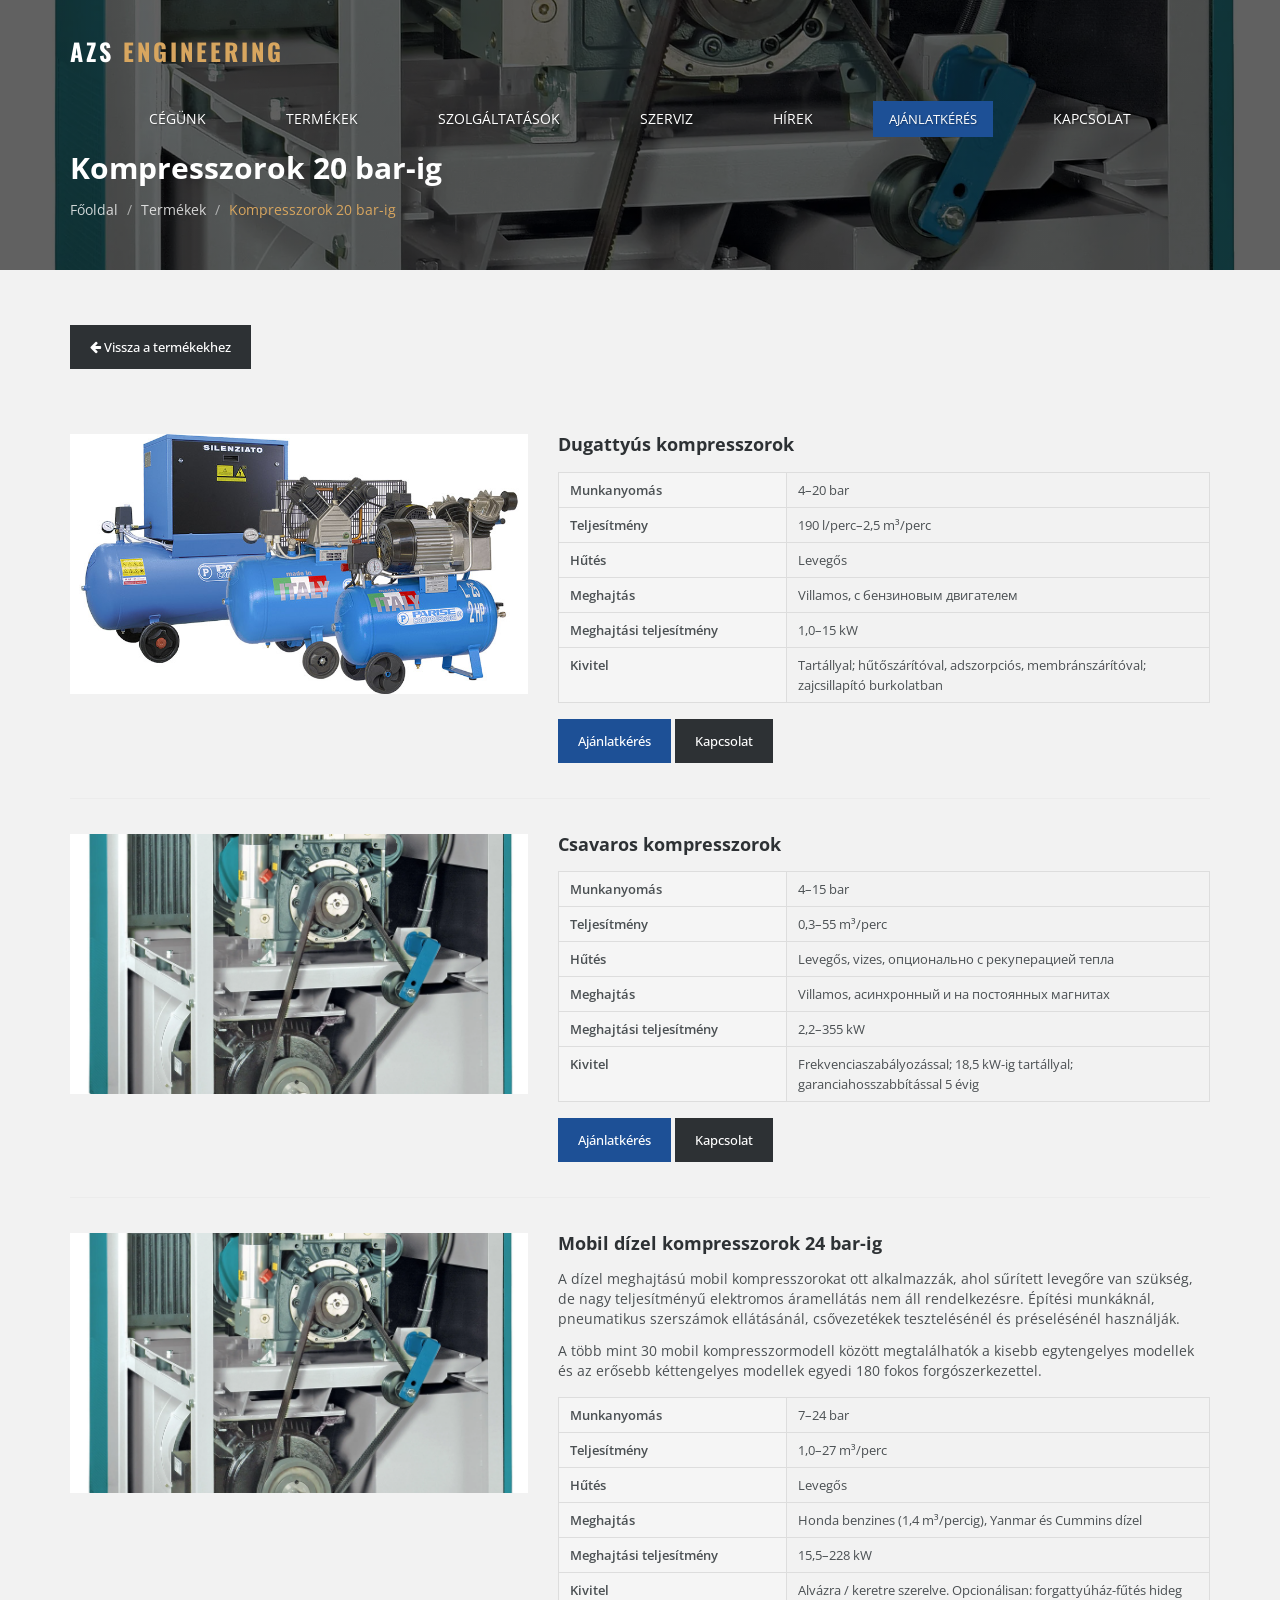
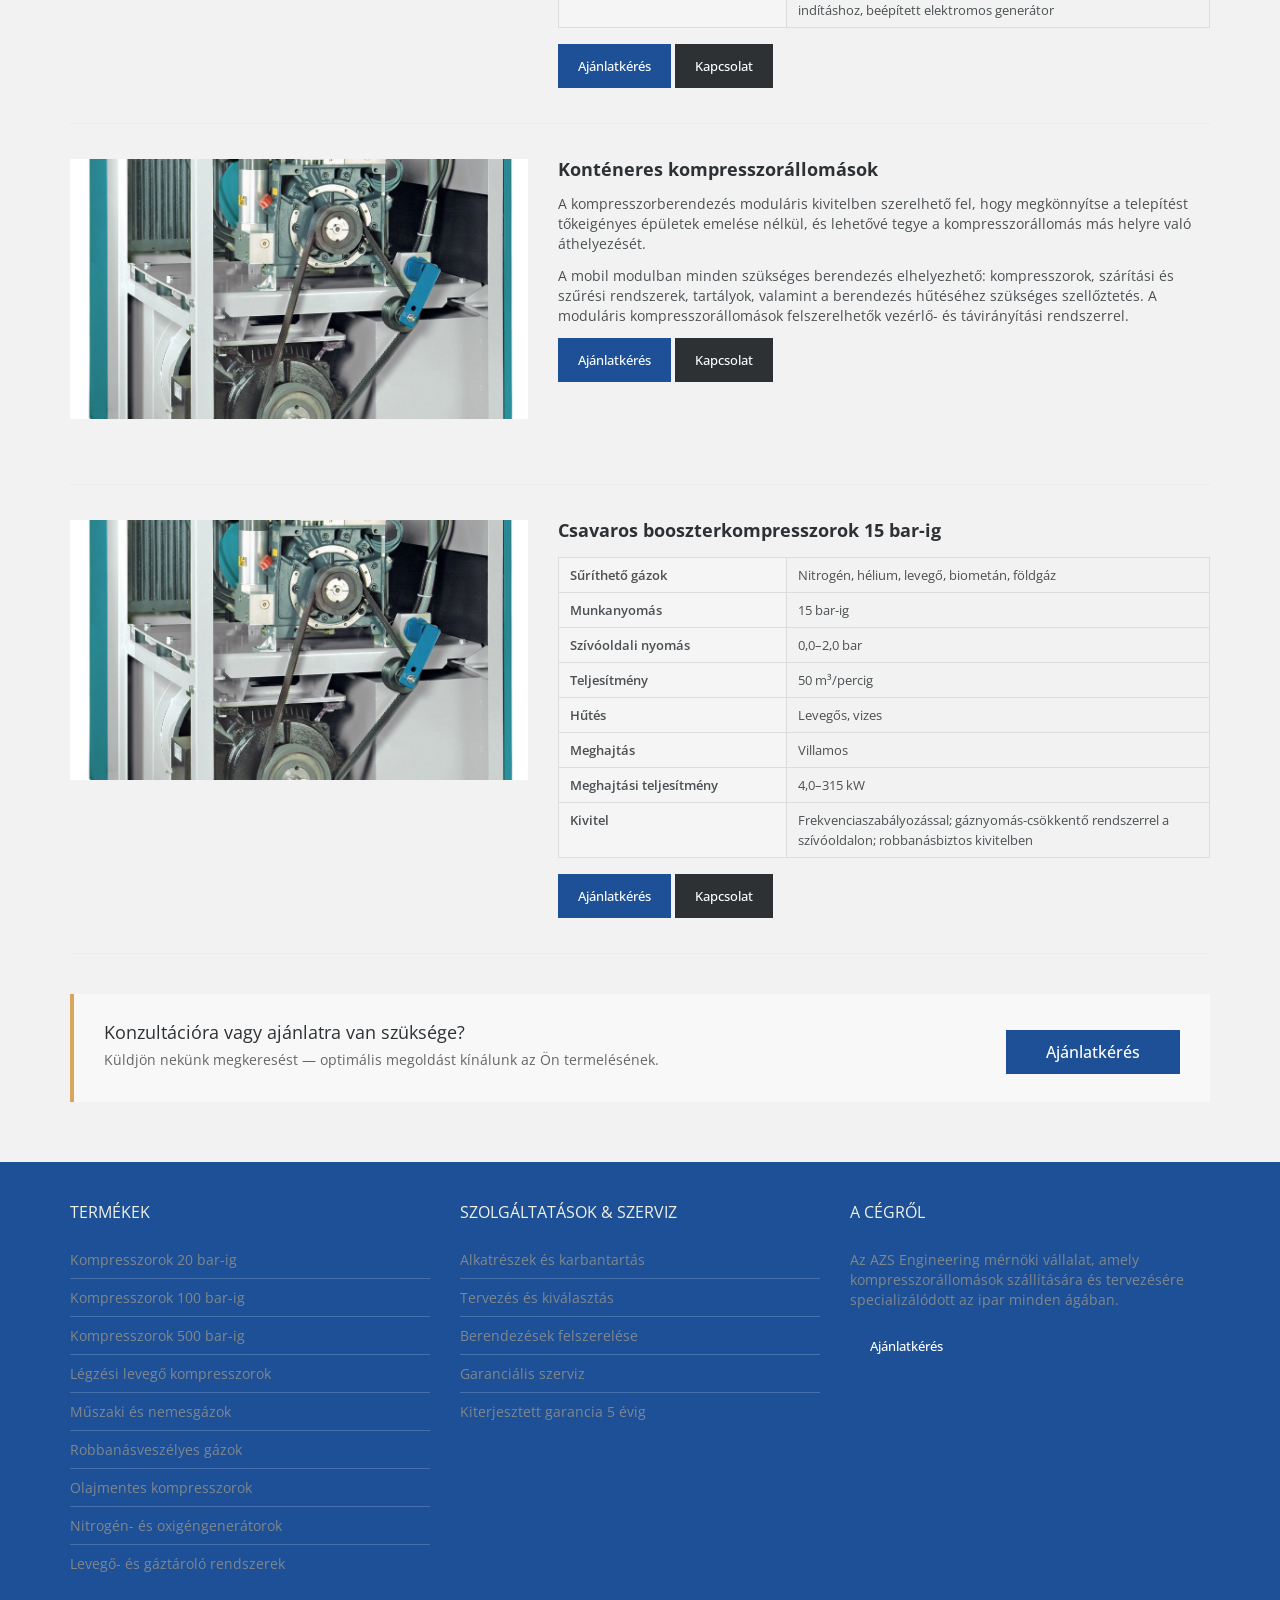
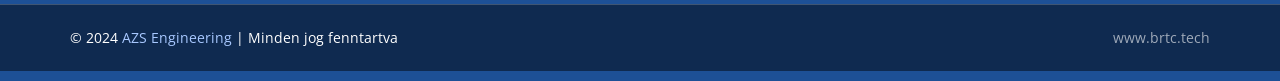
==== commit 4c845270: "Remove outdated images and update references in HTML files to new image assets for improved content " ====
--- a/product-1.html
+++ b/product-1.html
@@ -1,8 +1,8 @@
-﻿<!DOCTYPE html>
-<html lang="sk">
+<!DOCTYPE html>
+<html lang="hu">
 <head>
 	<meta charset="utf-8">
-	<title>Kompresory do 20 bar – Bratislava Technical Company</title>
+	<title>Kompresszorok 20 bar-ig – AZS Engineering</title>
 	<meta name="viewport" content="width=device-width, initial-scale=1.0">
 	<link rel="shortcut icon" href="images/favicon.ico">
 	<link href="css/bootstrap.min.css" rel="stylesheet" type="text/css" />
@@ -16,14 +16,14 @@
 	<script src="js/myscript.js" type="text/javascript"></script>
 	<style>
 	.page-hero {
-		background: linear-gradient(rgba(0,0,0,0.62),rgba(0,0,0,0.62)) center/cover, url('images/6. Breathing air compressor.png') center/cover no-repeat;
+		background: linear-gradient(rgba(0,0,0,0.62),rgba(0,0,0,0.62)) center/cover, url('images/5. RENNER RS-M_Booster_r_offen_RTTouch.webp') center/cover no-repeat;
 		padding: 150px 0 50px;
 	}
 	.page-hero h1 { color:#fff; font-size:30px; font-weight:700; margin:0 0 14px; line-height:1.2; }
 	.breadcrumb { background:transparent; padding:0; margin:0; }
 	.breadcrumb > li + li:before { color:rgba(255,255,255,.55); }
 	.breadcrumb a { color:rgba(255,255,255,.8); }
-	.breadcrumb > .active { color:#1d5096; }
+	.breadcrumb > .active { color:#d8a65f; }
 
 	.prod-block { padding:35px 0; border-bottom:1px solid #ececec; }
 	.prod-block:last-child { border-bottom:none; }
@@ -34,9 +34,9 @@
 	.spec-table td { padding:7px 11px; border:1px solid #ddd; font-size:13px; vertical-align:top; }
 	.spec-table td:first-child { background:#f5f5f5; font-weight:600; width:35%; }
 
-	.sub-heading { font-size:17px; font-weight:700; color:#2d3134; margin:30px 0 5px; padding-bottom:8px; border-bottom:2px solid #1d5096; display:inline-block; }
+	.sub-heading { font-size:17px; font-weight:700; color:#2d3134; margin:30px 0 5px; padding-bottom:8px; border-bottom:2px solid #d8a65f; display:inline-block; }
 	.back-link { margin-bottom:30px; }
-	.cta-bar { background:#f8f8f8; padding:28px 30px; margin-top:40px; border-left:4px solid #1d5096; }
+	.cta-bar { background:#f8f8f8; padding:28px 30px; margin-top:40px; border-left:4px solid #d8a65f; }
 	.cta-bar h3 { margin:0 0 6px; font-size:18px; }
 	.cta-bar p { margin:0; color:#666; font-size:14px; }
 	.anchor-target { display:block; position:relative; top:-90px; visibility:hidden; }
@@ -47,16 +47,16 @@
 
 <header>
 	<div class="container">
-		<div class="logo"><a href="index.html" style="display:inline-block;padding:4px 0;"><img src="images/BTC logo.jpg" alt="Bratislava Technical Company" style="height:58px;width:auto;display:block;border-radius:4px;"></a></div>
+		<div class="logo"><a href="index.html" style="font-family:'Oswald',sans-serif;font-size:24px;font-weight:700;color:#fff;text-decoration:none;letter-spacing:3px;display:inline-block;padding:6px 0;white-space:nowrap;">AZS<span style="color:#d8a65f;"> ENGINEERING</span></a></div>
 		<div class="main_menu">
 			<ul>
-				<li><a href="index.html#about">O nás</a></li>
-				<li><a href="index.html#products">Produkty</a></li>
-				<li><a href="index.html#services">Služby</a></li>
-				<li><a href="index.html#servis">Servis</a></li>
-				<li><a href="index.html#news">Správy</a></li>
-				<li><a href="index.html#request" class="btn btn-active btn-sm" style="padding:8px 16px;">Cenová ponuka</a></li>
-				<li><a href="index.html#contacts">Kontakt</a></li>
+				<li><a href="index.html#about">Cégünk</a></li>
+				<li><a href="index.html#products">Termékek</a></li>
+				<li><a href="index.html#services">Szolgáltatások</a></li>
+				<li><a href="index.html#servis">Szerviz</a></li>
+				<li><a href="index.html#news">Hírek</a></li>
+				<li><a href="index.html#request" class="btn btn-active btn-sm" style="padding:8px 16px;">Ajánlatkérés</a></li>
+				<li><a href="index.html#contacts">Kapcsolat</a></li>
 			</ul>
 		</div>
 	</div>
@@ -65,11 +65,11 @@
 <section class="page-hero" style="padding:0;">
 	<div class="page-hero">
 		<div class="container">
-			<h1>Kompresory do 20 bar</h1>
+			<h1>Kompresszorok 20 bar-ig</h1>
 			<ol class="breadcrumb">
-				<li><a href="index.html">Domov</a></li>
-				<li><a href="index.html#products">Produkty</a></li>
-				<li class="active">Kompresory do 20 bar</li>
+				<li><a href="index.html">Főoldal</a></li>
+				<li><a href="index.html#products">Termékek</a></li>
+				<li class="active">Kompresszorok 20 bar-ig</li>
 			</ol>
 		</div>
 	</div>
@@ -78,7 +78,7 @@
 <section style="padding-bottom:60px;">
 	<div class="container">
 		<div class="back-link">
-			<a href="index.html#products" class="btn"><i class="fa fa-arrow-left"></i> Späť na produkty</a>
+			<a href="index.html#products" class="btn"><i class="fa fa-arrow-left"></i> Vissza a termékekhez</a>
 		</div>
 
 		<span class="anchor-target" id="p1-1"></span>
@@ -86,17 +86,17 @@
 			<div class="row">
 				<div class="col-md-5 padbot30"><img src="images/1. Parise compressori-alternativi-a-pistoni-alta-pressione.jpg" alt="" style="width:100%;height:260px;object-fit:cover;" /></div>
 				<div class="col-md-7">
-					<h3>Piestové kompresory</h3>
-					<table class="spec-table">
-						<tr><td>Pracovný tlak</td><td>4–20 bar</td></tr>
-						<tr><td>Výkon</td><td>190 l/perc–2,5 m³/perc</td></tr>
-						<tr><td>Chladenie</td><td>Vzduchom</td></tr>
-						<tr><td>Pohon</td><td>Elektrický, , s benzínovým motorom</td></tr>
-						<tr><td>Výkon pohonu</td><td>1,0–15 kW</td></tr>
-						<tr><td>Vyhotovenie</td><td>S nádržou; s chladivovou, adsorpčnou, membránovou sušičkou; s protihlukovou kapotou</td></tr>
-					</table>
-					<a href="index.html#request" class="btn btn-active">Cenová ponuka</a>
-					<a href="index.html#contacts" class="btn">Kontakt</a>
+					<h3>Dugattyús kompresszorok</h3>
+					<table class="spec-table">
+						<tr><td>Munkanyomás</td><td>4–20 bar</td></tr>
+						<tr><td>Teljesítmény</td><td>190 l/perc–2,5 m³/perc</td></tr>
+						<tr><td>Hűtés</td><td>Levegős</td></tr>
+						<tr><td>Meghajtás</td><td>Villamos, с бензиновым двигателем</td></tr>
+						<tr><td>Meghajtási teljesítmény</td><td>1,0–15 kW</td></tr>
+						<tr><td>Kivitel</td><td>Tartállyal; hűtőszárítóval, adszorpciós, membránszárítóval; zajcsillapító burkolatban</td></tr>
+					</table>
+					<a href="index.html#request" class="btn btn-active">Ajánlatkérés</a>
+					<a href="index.html#contacts" class="btn">Kapcsolat</a>
 				</div>
 			</div>
 		</div>
@@ -104,19 +104,19 @@
 		<span class="anchor-target" id="p1-2"></span>
 		<div class="prod-block">
 			<div class="row">
-				<div class="col-md-5 padbot30"><img src="images/6. Breathing air compressor.png" alt="" style="width:100%;height:260px;object-fit:cover;" /></div>
-				<div class="col-md-7">
-					<h3>Skrutkové kompresory</h3>
-					<table class="spec-table">
-						<tr><td>Pracovný tlak</td><td>4–15 bar</td></tr>
-						<tr><td>Výkon</td><td>0,3–55 m³/perc</td></tr>
-						<tr><td>Chladenie</td><td>Vzduchom, vodou, опционально с рекуперацией тепла</td></tr>
-						<tr><td>Pohon</td><td>Elektrický, asynchrónny a s permanentnými magnetmi</td></tr>
-						<tr><td>Výkon pohonu</td><td>2,2–355 kW</td></tr>
-						<tr><td>Vyhotovenie</td><td>S frekvenčným meničom; do 18,5 kW s nádržou; s predĺžením záruky na 5 rokov</td></tr>
-					</table>
-					<a href="index.html#request" class="btn btn-active">Cenová ponuka</a>
-					<a href="index.html#contacts" class="btn">Kontakt</a>
+				<div class="col-md-5 padbot30"><img src="images/5. RENNER RS-M_Booster_r_offen_RTTouch.webp" alt="" style="width:100%;height:260px;object-fit:cover;" /></div>
+				<div class="col-md-7">
+					<h3>Csavaros kompresszorok</h3>
+					<table class="spec-table">
+						<tr><td>Munkanyomás</td><td>4–15 bar</td></tr>
+						<tr><td>Teljesítmény</td><td>0,3–55 m³/perc</td></tr>
+						<tr><td>Hűtés</td><td>Levegős, vizes, опционально с рекуперацией тепла</td></tr>
+						<tr><td>Meghajtás</td><td>Villamos, асинхронный и на постоянных магнитах</td></tr>
+						<tr><td>Meghajtási teljesítmény</td><td>2,2–355 kW</td></tr>
+						<tr><td>Kivitel</td><td>Frekvenciaszabályozással; 18,5 kW-ig tartállyal; garanciahosszabbítással 5 évig</td></tr>
+					</table>
+					<a href="index.html#request" class="btn btn-active">Ajánlatkérés</a>
+					<a href="index.html#contacts" class="btn">Kapcsolat</a>
 				</div>
 			</div>
 		</div>
@@ -124,21 +124,21 @@
 		<span class="anchor-target" id="p1-3"></span>
 		<div class="prod-block">
 			<div class="row">
-				<div class="col-md-5 padbot30"><img src="images/6. Breathing air compressor.png" alt="" style="width:100%;height:260px;object-fit:cover;" /></div>
-				<div class="col-md-7">
-					<h3>Mobilné dieselové kompresory do 24 bar</h3>
-					<p>Mobilné dieselové kompresory sa používajú tam, kde je potrebný stlačený vzduch, ale nie je k dispozícii výkonné elektrické napájanie. Využívajú sa pri stavebných prácach, napájaní pneumatického náradia, testovaní a pretlačovaní potrubí.</p>
-					<p>Medzi viac ako 30 modelmi mobilných kompresorov nájdete menšie jednonápravové modely aj výkonnejšie dvojnápravové modely s unikátnym 180-stupňovým otočným mechanizmom.</p>
-					<table class="spec-table">
-						<tr><td>Pracovný tlak</td><td>7–24 bar</td></tr>
-						<tr><td>Výkon</td><td>1,0–27 m³/perc</td></tr>
-						<tr><td>Chladenie</td><td>Vzduchom</td></tr>
-						<tr><td>Pohon</td><td>Honda benzín (do 1,4 m³/min), Yanmar a Cummins diesel</td></tr>
-						<tr><td>Výkon pohonu</td><td>15,5–228 kW</td></tr>
-						<tr><td>Vyhotovenie</td><td>Namontované na podvozok / rám. Voliteľne: ohrev kľukovej skrine pre štart za studena, vstavaný elektrický generátor</td></tr>
-					</table>
-					<a href="index.html#request" class="btn btn-active">Cenová ponuka</a>
-					<a href="index.html#contacts" class="btn">Kontakt</a>
+				<div class="col-md-5 padbot30"><img src="images/5. RENNER RS-M_Booster_r_offen_RTTouch.webp" alt="" style="width:100%;height:260px;object-fit:cover;" /></div>
+				<div class="col-md-7">
+					<h3>Mobil dízel kompresszorok 24 bar-ig</h3>
+					<p>A dízel meghajtású mobil kompresszorokat ott alkalmazzák, ahol sűrített levegőre van szükség, de nagy teljesítményű elektromos áramellátás nem áll rendelkezésre. Építési munkáknál, pneumatikus szerszámok ellátásánál, csővezetékek tesztelésénél és préselésénél használják.</p>
+					<p>A több mint 30 mobil kompresszormodell között megtalálhatók a kisebb egytengelyes modellek és az erősebb kéttengelyes modellek egyedi 180 fokos forgószerkezettel.</p>
+					<table class="spec-table">
+						<tr><td>Munkanyomás</td><td>7–24 bar</td></tr>
+						<tr><td>Teljesítmény</td><td>1,0–27 m³/perc</td></tr>
+						<tr><td>Hűtés</td><td>Levegős</td></tr>
+						<tr><td>Meghajtás</td><td>Honda benzines (1,4 m³/percig), Yanmar és Cummins dízel</td></tr>
+						<tr><td>Meghajtási teljesítmény</td><td>15,5–228 kW</td></tr>
+						<tr><td>Kivitel</td><td>Alvázra / keretre szerelve. Opcionálisan: forgattyúház-fűtés hideg indításhoz, beépített elektromos generátor</td></tr>
+					</table>
+					<a href="index.html#request" class="btn btn-active">Ajánlatkérés</a>
+					<a href="index.html#contacts" class="btn">Kapcsolat</a>
 				</div>
 			</div>
 		</div>
@@ -146,13 +146,13 @@
 		<span class="anchor-target" id="p1-4"></span>
 		<div class="prod-block">
 			<div class="row">
-				<div class="col-md-5 padbot30"><img src="images/6. Breathing air compressor.png" alt="" style="width:100%;height:260px;object-fit:cover;" /></div>
-				<div class="col-md-7">
-					<h3>Kontajnerové kompresorové stanice</h3>
-					<p>Kompresorové zariadenie je možné namontovať v modulárnom vyhotovení, čo uľahčuje inštaláciu bez stavby nákladných budov a umožňuje premiestnenie kompresorovej stanice na iné miesto.</p>
-					<p>V mobilnom module možno umiestniť všetky potrebné zariadenia: kompresory, systémy sušenia a filtrácie, nádrže, ako aj vetranie potrebné na chladenie zariadenia. Modulárne kompresorové stanice môžu byť vybavené riadiacim a diaľkovým ovládaním.</p>
-					<a href="index.html#request" class="btn btn-active">Cenová ponuka</a>
-					<a href="index.html#contacts" class="btn">Kontakt</a>
+				<div class="col-md-5 padbot30"><img src="images/5. RENNER RS-M_Booster_r_offen_RTTouch.webp" alt="" style="width:100%;height:260px;object-fit:cover;" /></div>
+				<div class="col-md-7">
+					<h3>Konténeres kompresszorállomások</h3>
+					<p>A kompresszorberendezés moduláris kivitelben szerelhető fel, hogy megkönnyítse a telepítést tőkeigényes épületek emelése nélkül, és lehetővé tegye a kompresszorállomás más helyre való áthelyezését.</p>
+					<p>A mobil modulban minden szükséges berendezés elhelyezhető: kompresszorok, szárítási és szűrési rendszerek, tartályok, valamint a berendezés hűtéséhez szükséges szellőztetés. A moduláris kompresszorállomások felszerelhetők vezérlő- és távirányítási rendszerrel.</p>
+					<a href="index.html#request" class="btn btn-active">Ajánlatkérés</a>
+					<a href="index.html#contacts" class="btn">Kapcsolat</a>
 				</div>
 			</div>
 		</div>
@@ -160,21 +160,21 @@
 		<span class="anchor-target" id="p1-5"></span>
 		<div class="prod-block">
 			<div class="row">
-				<div class="col-md-5 padbot30"><img src="images/6. Breathing air compressor.png" alt="" style="width:100%;height:260px;object-fit:cover;" /></div>
-				<div class="col-md-7">
-					<h3>Skrutkové zosilňovače do 15 bar</h3>
-					<table class="spec-table">
-						<tr><td>Stlačiteľné plyny</td><td>Dusík, hélium, vzduch, biometán, zemný plyn</td></tr>
-						<tr><td>Pracovný tlak</td><td>do 15 bar</td></tr>
-						<tr><td>Sací tlak</td><td>0,0–2,0 bar</td></tr>
-						<tr><td>Výkon</td><td>50 m³/percig</td></tr>
-						<tr><td>Chladenie</td><td>Vzduchom, vodou</td></tr>
-						<tr><td>Pohon</td><td>Elektrický</td></tr>
-						<tr><td>Výkon pohonu</td><td>4,0–315 kW</td></tr>
-						<tr><td>Vyhotovenie</td><td>Frekvenciaszabályozással; gáznyomás-csökkentő rendszerrel a szívóoldalon; robbanásbiztos Vyhotovenieben</td></tr>
-					</table>
-					<a href="index.html#request" class="btn btn-active">Cenová ponuka</a>
-					<a href="index.html#contacts" class="btn">Kontakt</a>
+				<div class="col-md-5 padbot30"><img src="images/5. RENNER RS-M_Booster_r_offen_RTTouch.webp" alt="" style="width:100%;height:260px;object-fit:cover;" /></div>
+				<div class="col-md-7">
+					<h3>Csavaros booszterkompresszorok 15 bar-ig</h3>
+					<table class="spec-table">
+						<tr><td>Sűríthető gázok</td><td>Nitrogén, hélium, levegő, biometán, földgáz</td></tr>
+						<tr><td>Munkanyomás</td><td>15 bar-ig</td></tr>
+						<tr><td>Szívóoldali nyomás</td><td>0,0–2,0 bar</td></tr>
+						<tr><td>Teljesítmény</td><td>50 m³/percig</td></tr>
+						<tr><td>Hűtés</td><td>Levegős, vizes</td></tr>
+						<tr><td>Meghajtás</td><td>Villamos</td></tr>
+						<tr><td>Meghajtási teljesítmény</td><td>4,0–315 kW</td></tr>
+						<tr><td>Kivitel</td><td>Frekvenciaszabályozással; gáznyomás-csökkentő rendszerrel a szívóoldalon; robbanásbiztos kivitelben</td></tr>
+					</table>
+					<a href="index.html#request" class="btn btn-active">Ajánlatkérés</a>
+					<a href="index.html#contacts" class="btn">Kapcsolat</a>
 				</div>
 			</div>
 		</div>
@@ -186,7 +186,7 @@
 					<p>Küldjön nekünk megkeresést — optimális megoldást kínálunk az Ön termelésének.</p>
 				</div>
 				<div class="col-md-4 text-right" style="padding-top:8px;">
-					<a href="index.html#request" class="btn btn-active btn-lg">Cenová ponuka</a>
+					<a href="index.html#request" class="btn btn-active btn-lg">Ajánlatkérés</a>
 				</div>
 			</div>
 		</div>
@@ -198,44 +198,44 @@
 		<div class="row">
 			<div class="col-lg-4 col-md-4 col-sm-6 padbot30">
 				<div class="widget widget_category">
-					<h4>Produkty</h4>
+					<h4>Termékek</h4>
 					<ul>
-						<li><a href="product-1.html">Kompresory do 20 bar</a></li>
-						<li><a href="product-2.html">Kompresory do 100 bar</a></li>
-						<li><a href="product-3.html">Kompresory do 500 bar</a></li>
-						<li><a href="product-4.html">Kompresory dýchacieho vzduchu</a></li>
-						<li><a href="product-5.html">Technické a vzácne plyny</a></li>
-						<li><a href="product-6.html">Horľavé plyny</a></li>
-						<li><a href="product-7.html">Bezolejové kompresory</a></li>
-						<li><a href="product-8.html">Generátory dusíka a kyslíka</a></li>
-						<li><a href="product-9.html">Skladovanie vzduchu a plynu</a></li>
+						<li><a href="product-1.html">Kompresszorok 20 bar-ig</a></li>
+						<li><a href="product-2.html">Kompresszorok 100 bar-ig</a></li>
+						<li><a href="product-3.html">Kompresszorok 500 bar-ig</a></li>
+						<li><a href="product-4.html">Légzési levegő kompresszorok</a></li>
+						<li><a href="product-5.html">Műszaki és nemesgázok</a></li>
+						<li><a href="product-6.html">Robbanásveszélyes gázok</a></li>
+						<li><a href="product-7.html">Olajmentes kompresszorok</a></li>
+						<li><a href="product-8.html">Nitrogén- és oxigéngenerátorok</a></li>
+						<li><a href="product-9.html">Levegő- és gáztároló rendszerek</a></li>
 					</ul>
 				</div>
 			</div>
 			<div class="col-lg-4 col-md-4 col-sm-6 padbot30">
 				<div class="widget widget_category">
-					<h4>Služby &amp; Servis</h4>
+					<h4>Szolgáltatások &amp; Szerviz</h4>
 					<ul>
-						<li><a href="index.html#services">Náhradné diely a údržba</a></li>
-						<li><a href="index.html#services">Projektovanie a výber</a></li>
-						<li><a href="index.html#services">Inštalácia zariadení</a></li>
-						<li><a href="index.html#servis">Záručný servis</a></li>
-						<li><a href="index.html#servis">Predĺžená záruka 5 rokov</a></li>
+						<li><a href="index.html#services">Alkatrészek és karbantartás</a></li>
+						<li><a href="index.html#services">Tervezés és kiválasztás</a></li>
+						<li><a href="index.html#services">Berendezések felszerelése</a></li>
+						<li><a href="index.html#servis">Garanciális szerviz</a></li>
+						<li><a href="index.html#servis">Kiterjesztett garancia 5 évig</a></li>
 					</ul>
 				</div>
 			</div>
 			<div class="col-lg-4 col-md-4 col-sm-6 padbot30">
 				<div class="widget widget_text">
-					<h4>O spoločnosti</h4>
-					<p>Bratislava Technical Company je inžinierska spoločnosť špecializovaná na dodávku a projektovanie kompresorových staníc pre všetky odvetvia priemyslu.</p>
-					<a href="index.html#request" class="btn btn-sm btn-active">Cenová ponuka</a>
+					<h4>A cégről</h4>
+					<p>Az AZS Engineering mérnöki vállalat, amely kompresszorállomások szállítására és tervezésére specializálódott az ipar minden ágában.</p>
+					<a href="index.html#request" class="btn btn-sm btn-active">Ajánlatkérés</a>
 				</div>
 			</div>
 		</div>
 	</div>
 	<div id="copyright">
 		<div class="container">
-			<div class="pull-left">© 2024 <span>Bratislava Technical Company</span> | Všetky práva vyhradené</div>
+			<div class="pull-left">© 2024 <span>AZS Engineering</span> | Minden jog fenntartva</div>
 			<div class="pull-right"><a href="http://www.brtc.tech" target="_blank" style="color:rgba(255,255,255,.6);">www.brtc.tech</a></div>
 		</div>
 	</div>
@@ -243,16 +243,7 @@
 
 </div>
 <script src="js/top-foot.js"></script>
-<div class="go-up" title="Hore" id='ToTop'>&#8657;</div>
-<div class="go-down" title="Dole" id='OnBottom'>&#8659;</div>
+<div class="go-up" title="Fel" id='ToTop'>&#8657;</div>
+<div class="go-down" title="Le" id='OnBottom'>&#8659;</div>
 </body>
 </html>
-
-
-
-
-
-
-
-
-
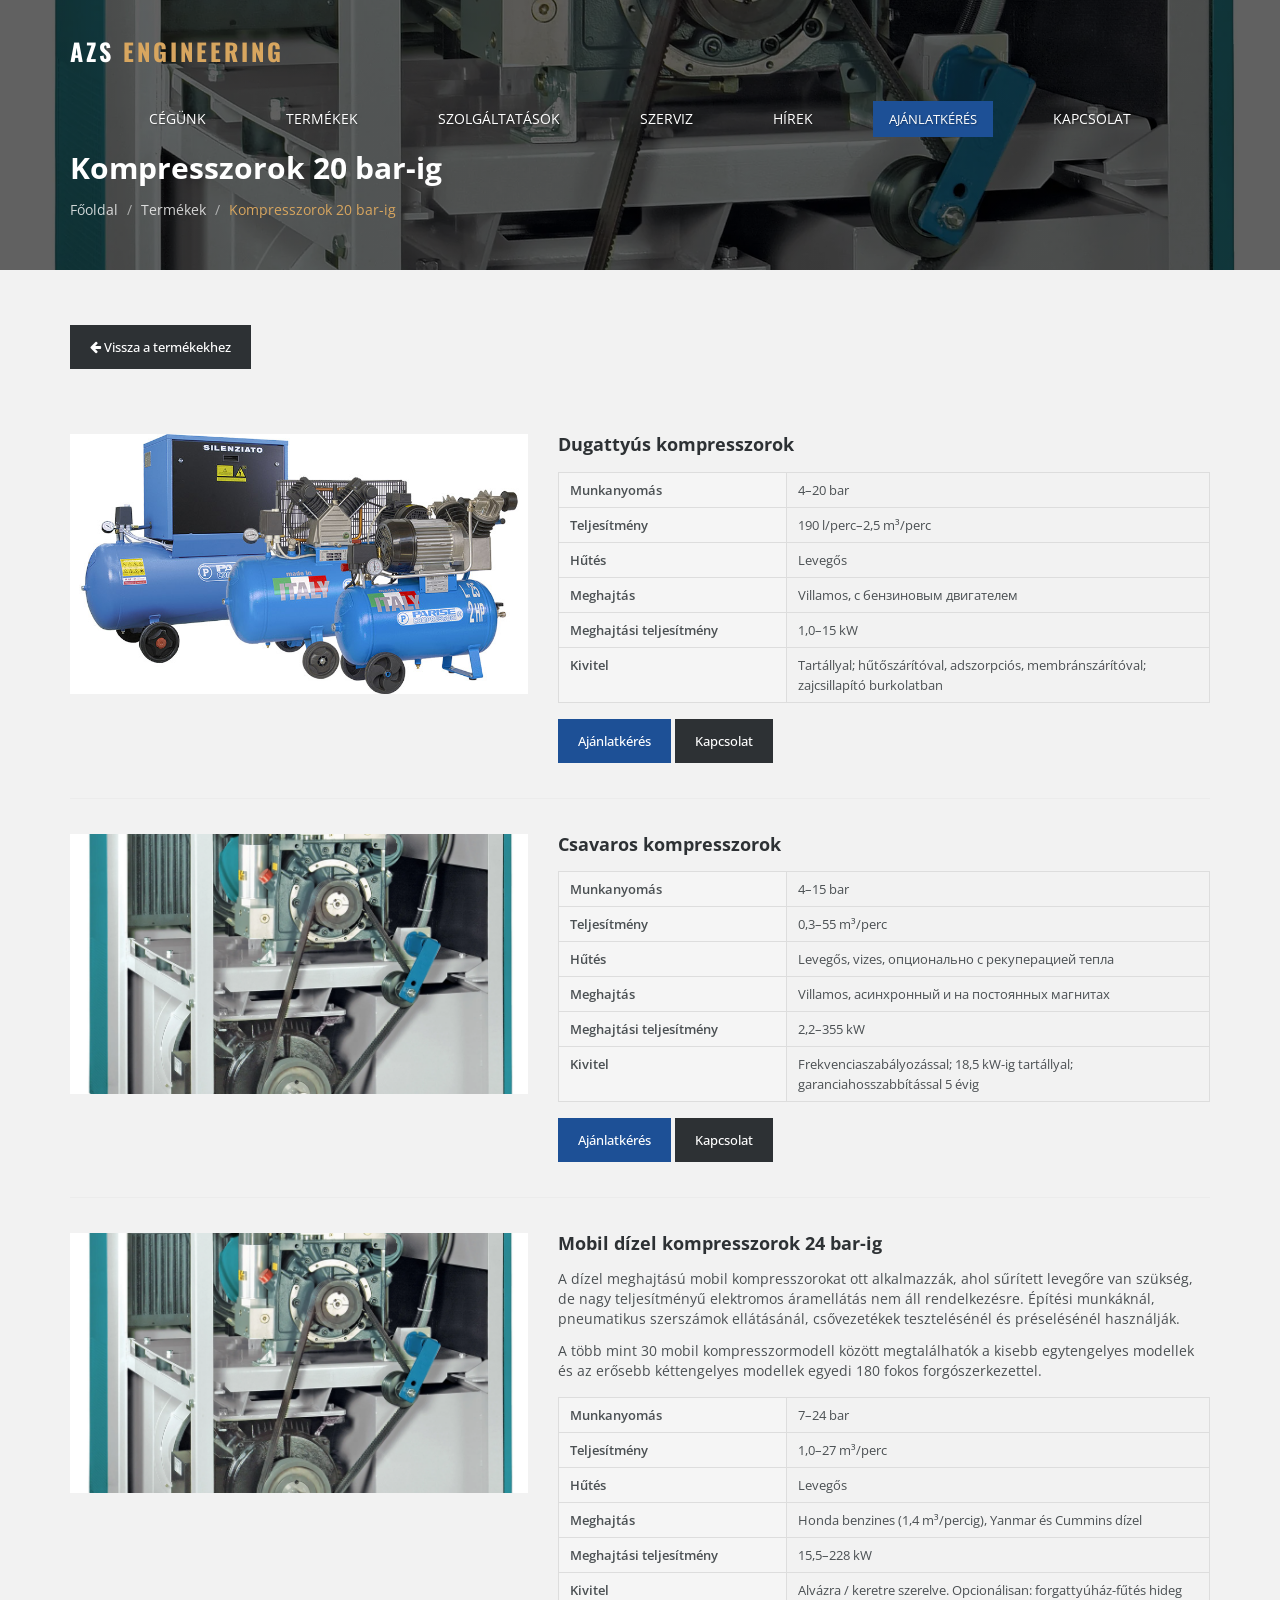
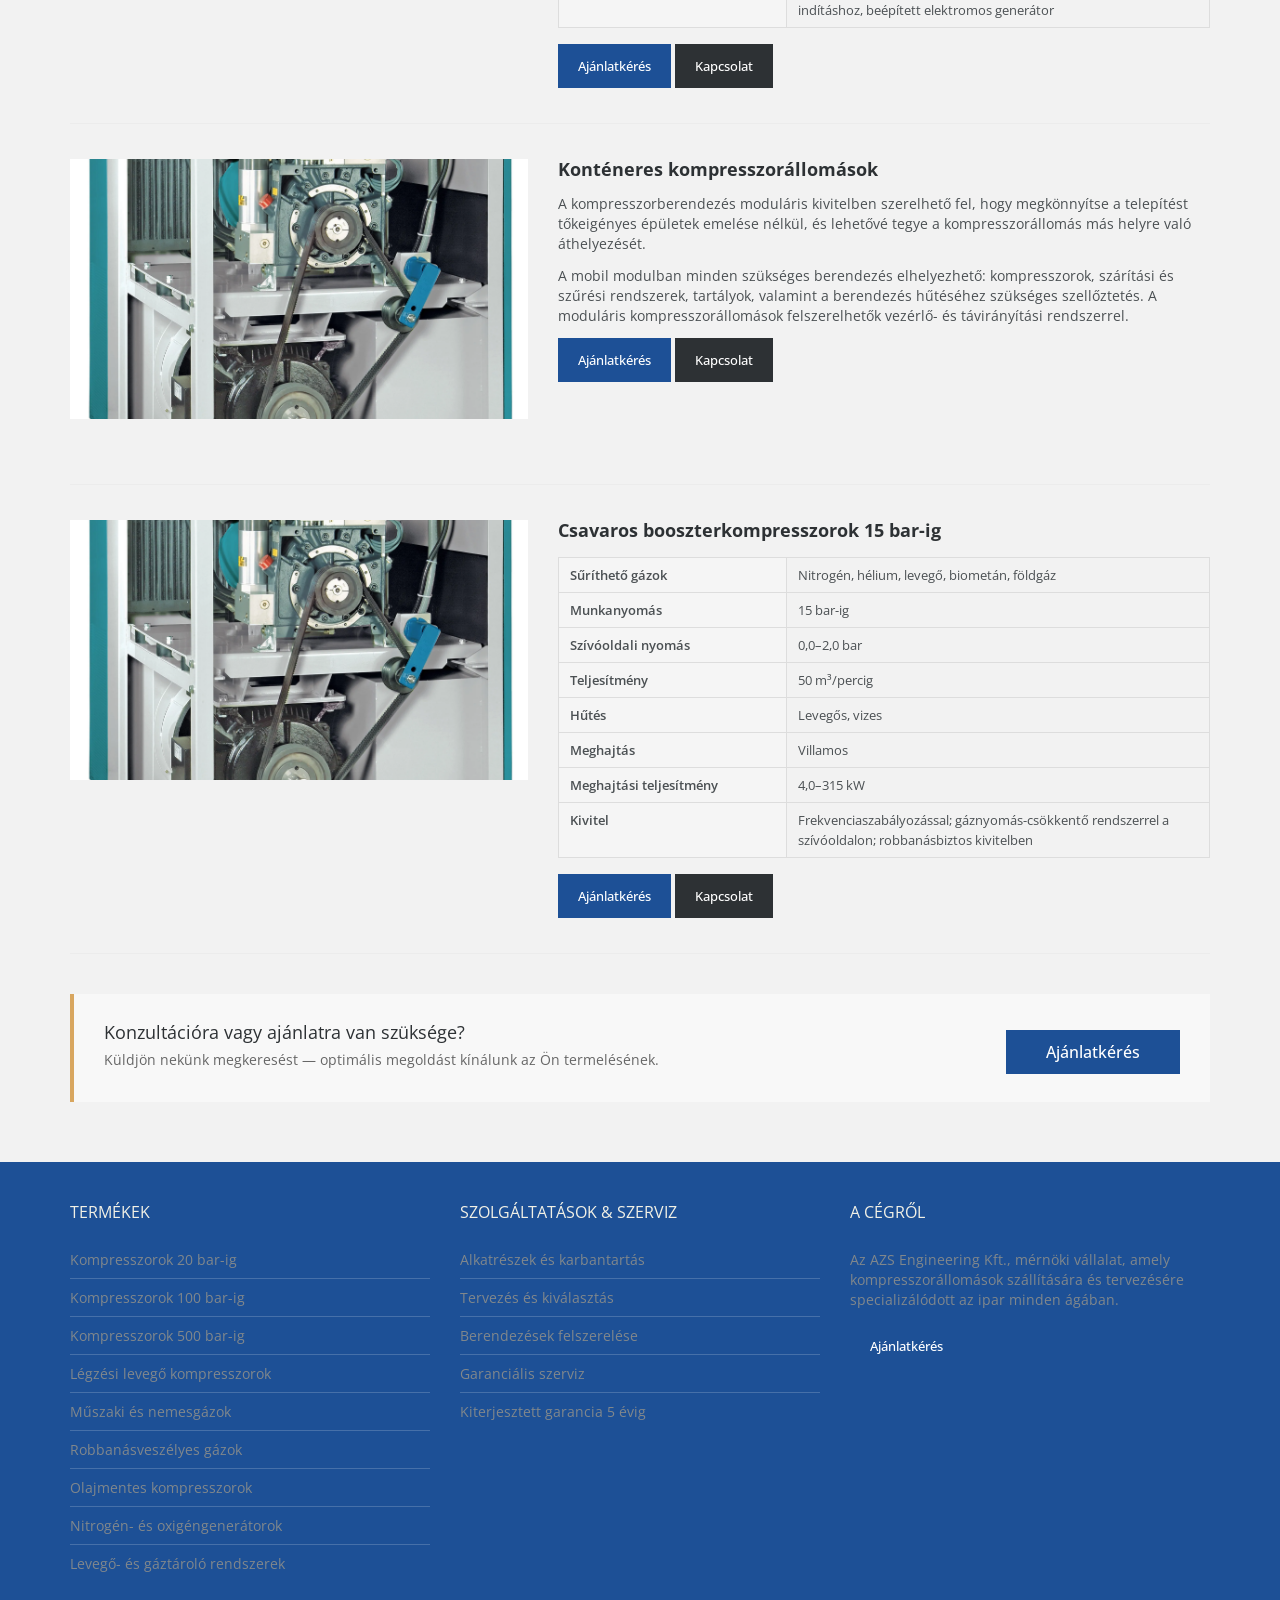
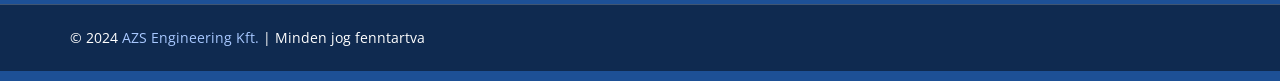
==== commit 4db109bf: "Update company name to AZS Engineering Kft. across multiple HTML files for consistency" ====
--- a/product-1.html
+++ b/product-1.html
@@ -1,8 +1,8 @@
-<!DOCTYPE html>
+﻿<!DOCTYPE html>
 <html lang="hu">
 <head>
 	<meta charset="utf-8">
-	<title>Kompresszorok 20 bar-ig – AZS Engineering</title>
+	<title>Kompresszorok 20 bar-ig – AZS Engineering Kft.</title>
 	<meta name="viewport" content="width=device-width, initial-scale=1.0">
 	<link rel="shortcut icon" href="images/favicon.ico">
 	<link href="css/bootstrap.min.css" rel="stylesheet" type="text/css" />
@@ -227,7 +227,7 @@
 			<div class="col-lg-4 col-md-4 col-sm-6 padbot30">
 				<div class="widget widget_text">
 					<h4>A cégről</h4>
-					<p>Az AZS Engineering mérnöki vállalat, amely kompresszorállomások szállítására és tervezésére specializálódott az ipar minden ágában.</p>
+					<p>Az AZS Engineering Kft., mérnöki vállalat, amely kompresszorállomások szállítására és tervezésére specializálódott az ipar minden ágában.</p>
 					<a href="index.html#request" class="btn btn-sm btn-active">Ajánlatkérés</a>
 				</div>
 			</div>
@@ -235,8 +235,7 @@
 	</div>
 	<div id="copyright">
 		<div class="container">
-			<div class="pull-left">© 2024 <span>AZS Engineering</span> | Minden jog fenntartva</div>
-			<div class="pull-right"><a href="http://www.brtc.tech" target="_blank" style="color:rgba(255,255,255,.6);">www.brtc.tech</a></div>
+			<div class="pull-left">© 2024 <span>AZS Engineering Kft.</span> | Minden jog fenntartva</div>
 		</div>
 	</div>
 </footer>
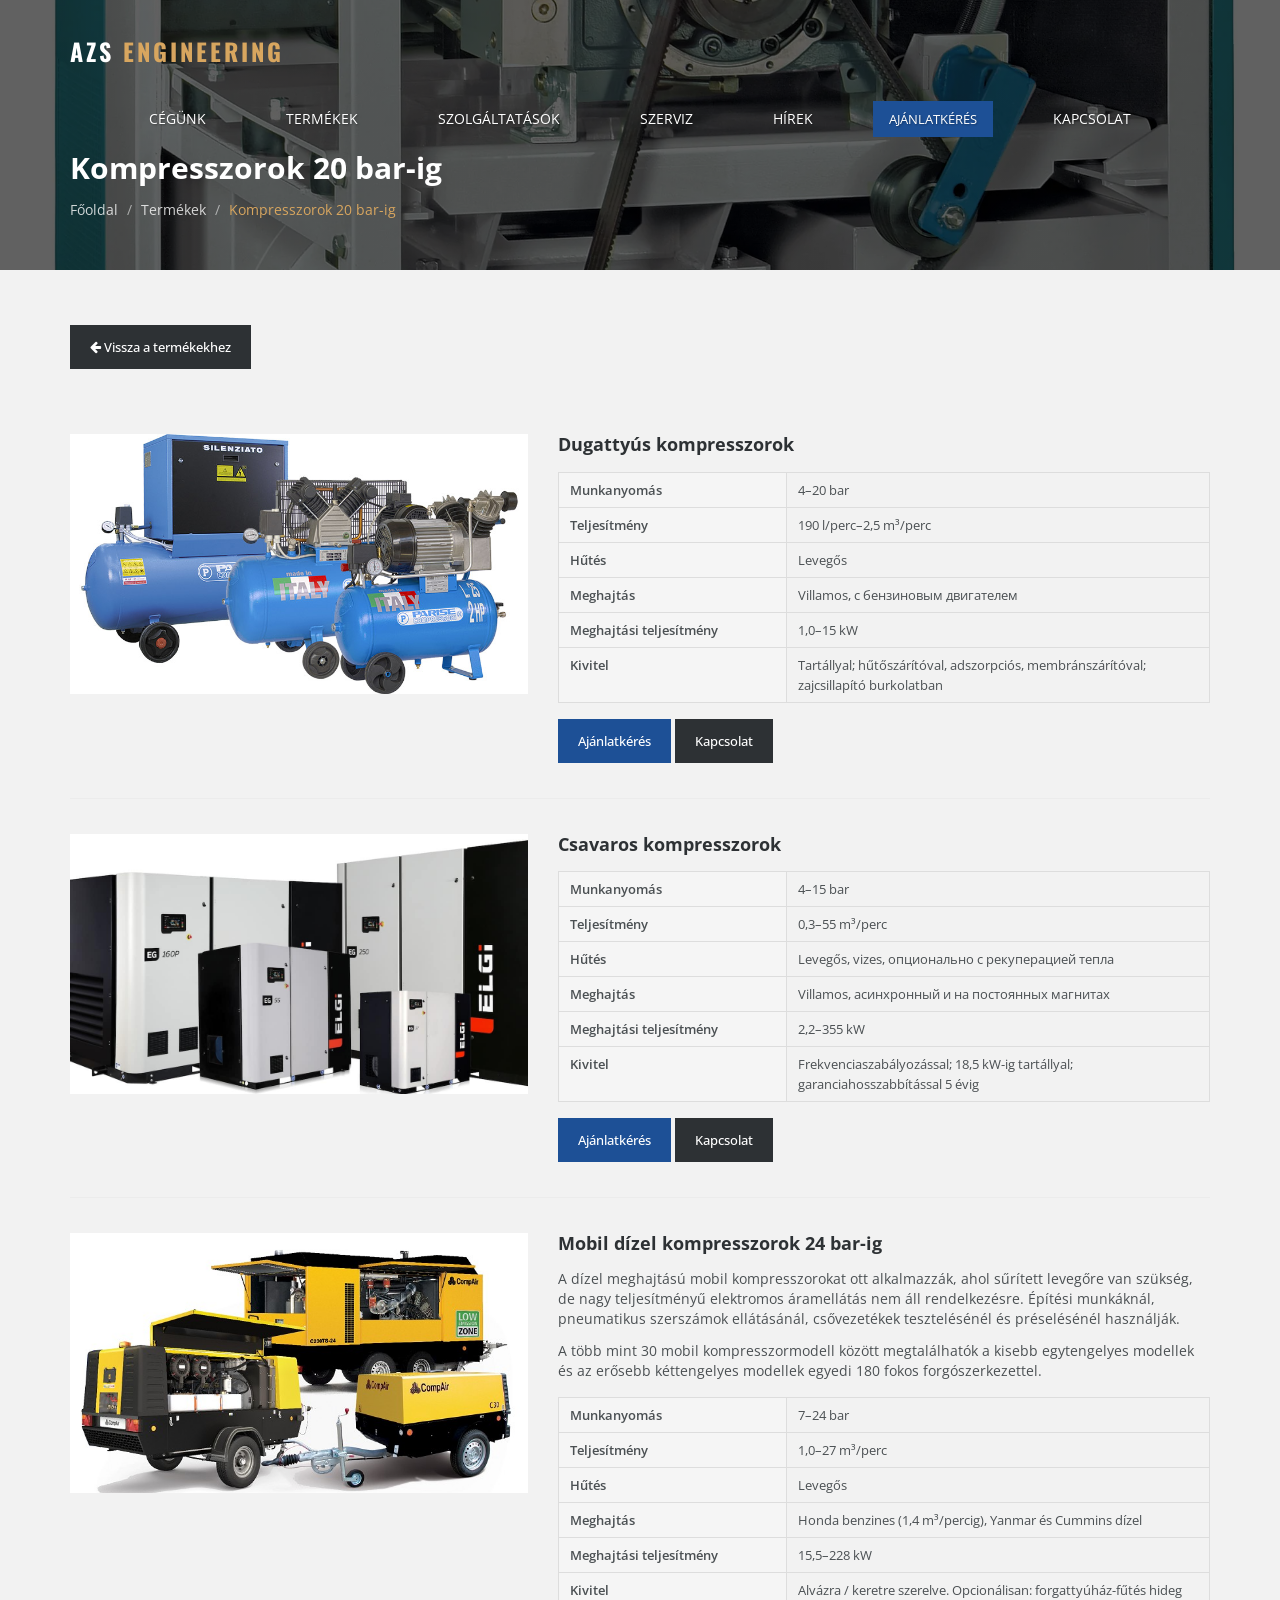
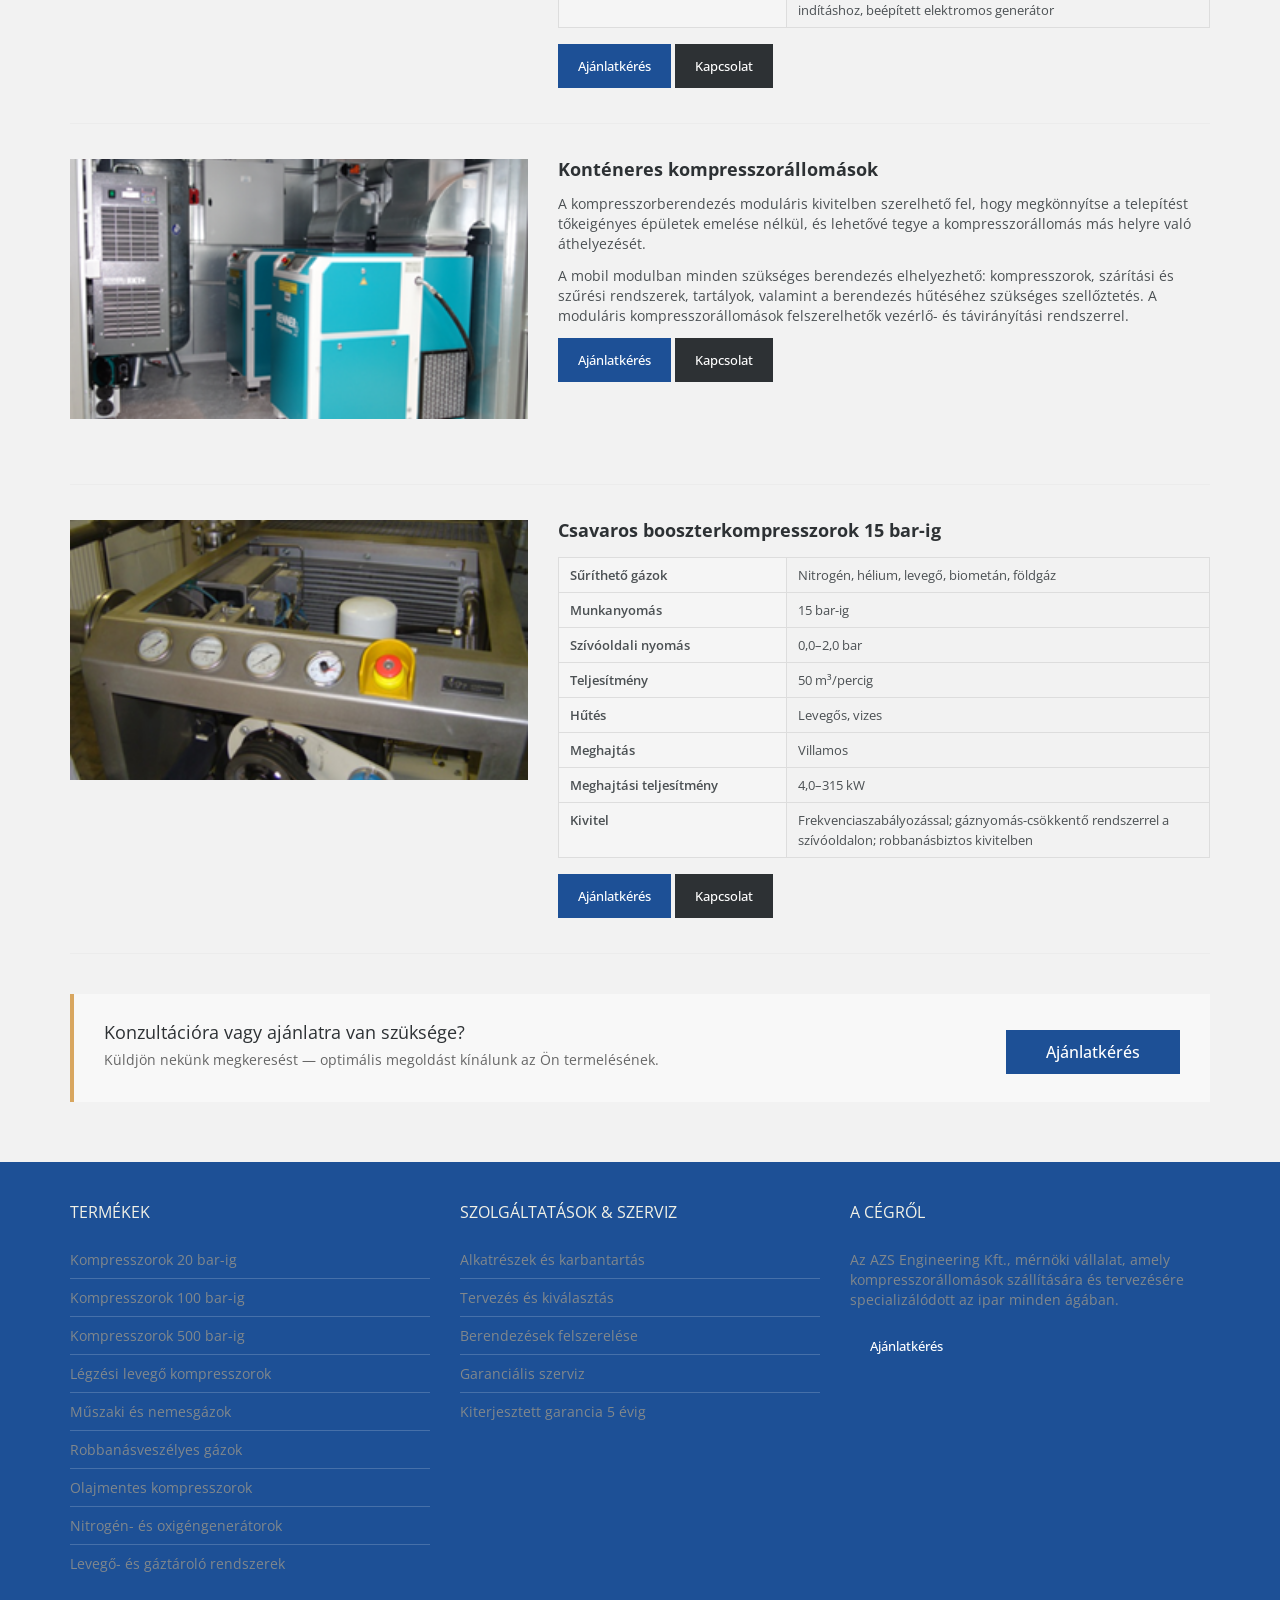
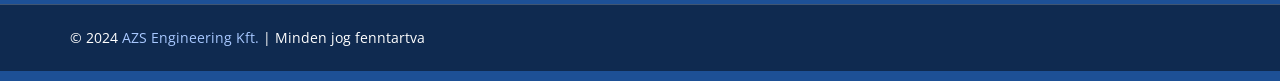
==== commit fb1b846e: "fix: update company name, address and product images - AZS Engineering → AZS Engineering Kft. across" ====
--- a/product-1.html
+++ b/product-1.html
@@ -84,7 +84,7 @@
 		<span class="anchor-target" id="p1-1"></span>
 		<div class="prod-block">
 			<div class="row">
-				<div class="col-md-5 padbot30"><img src="images/1. Parise compressori-alternativi-a-pistoni-alta-pressione.jpg" alt="" style="width:100%;height:260px;object-fit:cover;" /></div>
+				<div class="col-md-5 padbot30"><img src="images/1 - Компрессоры до 20 бар/1.1 - Parise compressori-alternativi-a-pistoni-alta-pressione.jpg" alt="" style="width:100%;height:260px;object-fit:cover;" /></div>
 				<div class="col-md-7">
 					<h3>Dugattyús kompresszorok</h3>
 					<table class="spec-table">
@@ -104,7 +104,7 @@
 		<span class="anchor-target" id="p1-2"></span>
 		<div class="prod-block">
 			<div class="row">
-				<div class="col-md-5 padbot30"><img src="images/5. RENNER RS-M_Booster_r_offen_RTTouch.webp" alt="" style="width:100%;height:260px;object-fit:cover;" /></div>
+				<div class="col-md-5 padbot30"><img src="images/1 - Компрессоры до 20 бар/1.2 - ELGi EG-Product-Family-Picture-copy.jpg" alt="" style="width:100%;height:260px;object-fit:cover;" /></div>
 				<div class="col-md-7">
 					<h3>Csavaros kompresszorok</h3>
 					<table class="spec-table">
@@ -124,7 +124,7 @@
 		<span class="anchor-target" id="p1-3"></span>
 		<div class="prod-block">
 			<div class="row">
-				<div class="col-md-5 padbot30"><img src="images/5. RENNER RS-M_Booster_r_offen_RTTouch.webp" alt="" style="width:100%;height:260px;object-fit:cover;" /></div>
+				<div class="col-md-5 padbot30"><img src="images/1 - Компрессоры до 20 бар/1.3 Compair-compressor-overview_shot_2_m.jpg" alt="" style="width:100%;height:260px;object-fit:cover;" /></div>
 				<div class="col-md-7">
 					<h3>Mobil dízel kompresszorok 24 bar-ig</h3>
 					<p>A dízel meghajtású mobil kompresszorokat ott alkalmazzák, ahol sűrített levegőre van szükség, de nagy teljesítményű elektromos áramellátás nem áll rendelkezésre. Építési munkáknál, pneumatikus szerszámok ellátásánál, csővezetékek tesztelésénél és préselésénél használják.</p>
@@ -146,7 +146,7 @@
 		<span class="anchor-target" id="p1-4"></span>
 		<div class="prod-block">
 			<div class="row">
-				<div class="col-md-5 padbot30"><img src="images/5. RENNER RS-M_Booster_r_offen_RTTouch.webp" alt="" style="width:100%;height:260px;object-fit:cover;" /></div>
+				<div class="col-md-5 padbot30"><img src="images/1 - Компрессоры до 20 бар/1.4 Container 2 x RENNER.png" alt="" style="width:100%;height:260px;object-fit:cover;" /></div>
 				<div class="col-md-7">
 					<h3>Konténeres kompresszorállomások</h3>
 					<p>A kompresszorberendezés moduláris kivitelben szerelhető fel, hogy megkönnyítse a telepítést tőkeigényes épületek emelése nélkül, és lehetővé tegye a kompresszorállomás más helyre való áthelyezését.</p>
@@ -160,7 +160,7 @@
 		<span class="anchor-target" id="p1-5"></span>
 		<div class="prod-block">
 			<div class="row">
-				<div class="col-md-5 padbot30"><img src="images/5. RENNER RS-M_Booster_r_offen_RTTouch.webp" alt="" style="width:100%;height:260px;object-fit:cover;" /></div>
+				<div class="col-md-5 padbot30"><img src="images/1 - Компрессоры до 20 бар/1.5 - Screw compressor as booster.png" alt="" style="width:100%;height:260px;object-fit:cover;" /></div>
 				<div class="col-md-7">
 					<h3>Csavaros booszterkompresszorok 15 bar-ig</h3>
 					<table class="spec-table">
